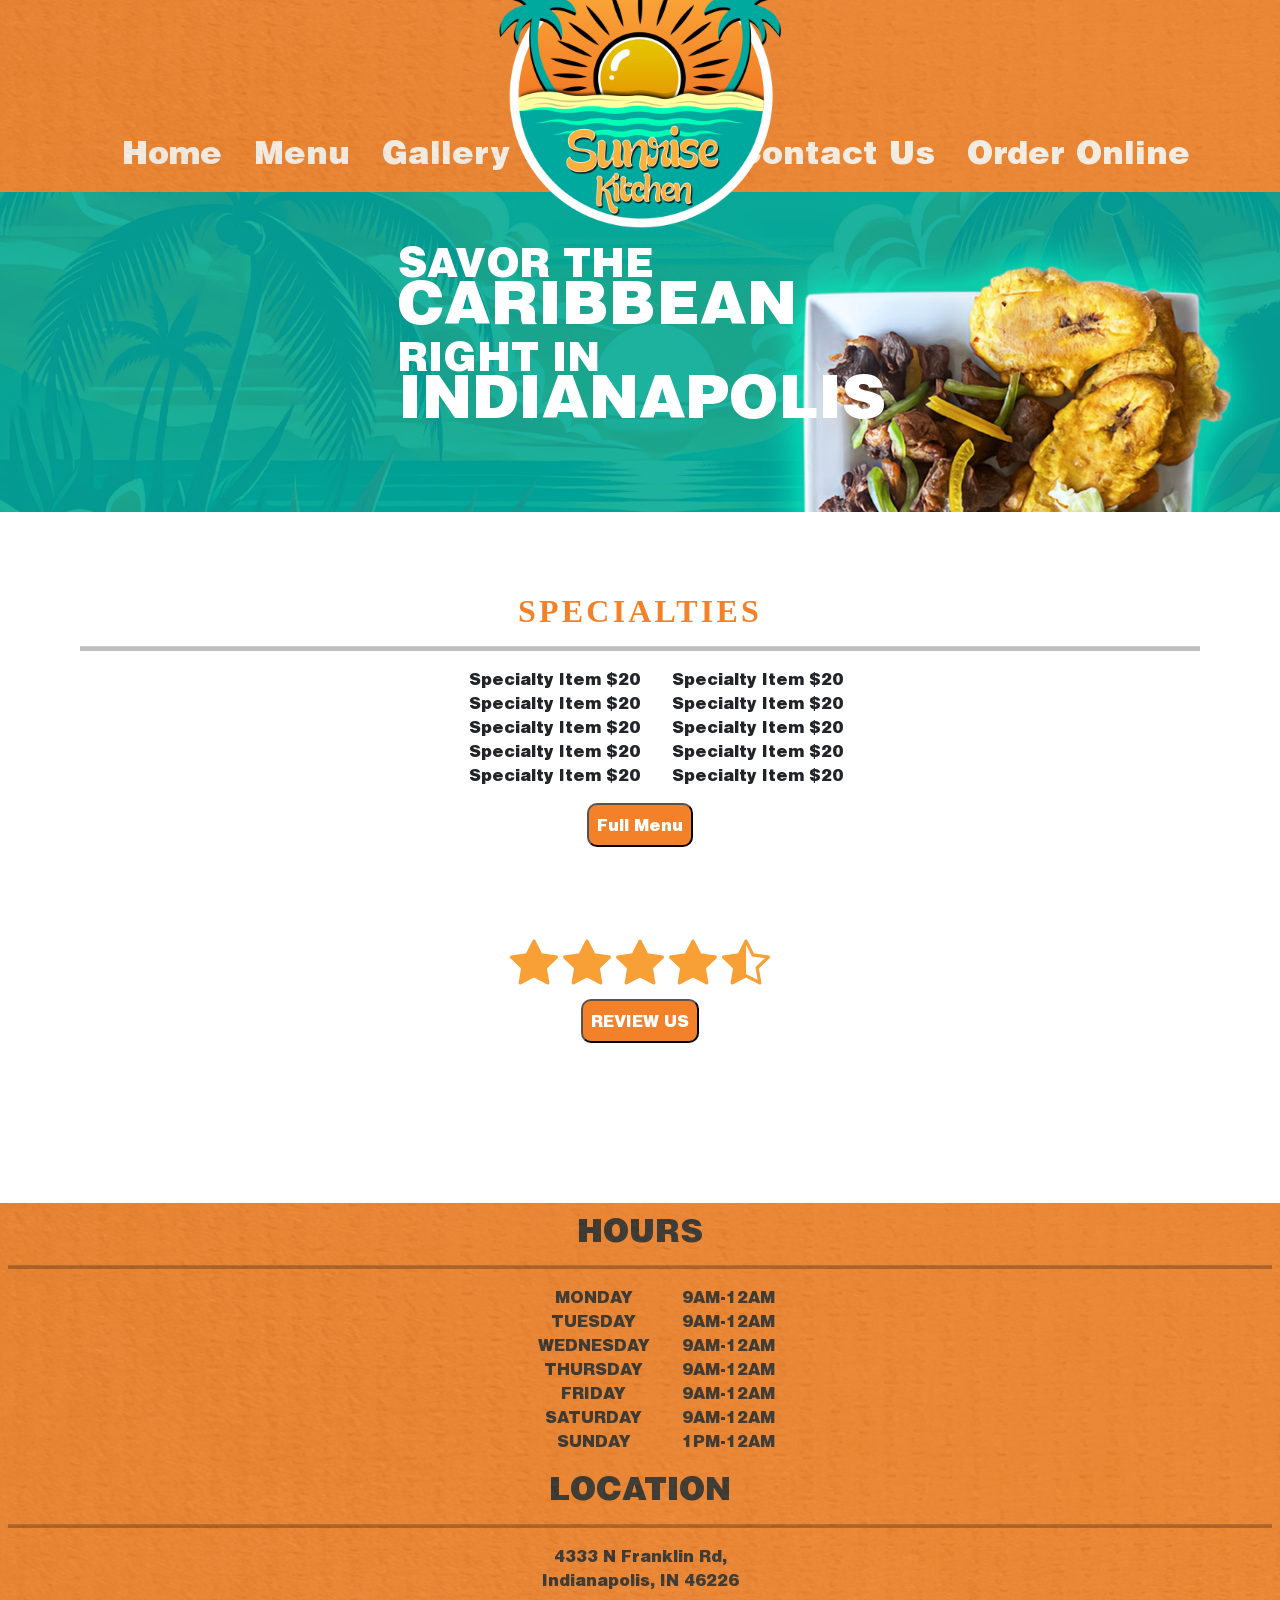
==== index.html @ 00d1a329 "Sunrise Kitchen. Working on homepage responsiveness." ====
<!DOCTYPE html>
<html lang="en">
<head>
  <link href="https://cdn.jsdelivr.net/npm/bootstrap@5.1.3/dist/css/bootstrap.min.css" rel="stylesheet" integrity="sha384-1BmE4kWBq78iYhFldvKuhfTAU6auU8tT94WrHftjDbrCEXSU1oBoqyl2QvZ6jIW3" crossorigin="anonymous"/>
  <link rel="stylesheet" href="https://cdn.jsdelivr.net/npm/bootstrap-icons@1.5.0/font/bootstrap-icons.css" />
  <link rel="icon" href="img/favicon.ico">
  <link rel = "stylesheet" href = "css/style.css">
  <meta charset="UTF-8">
  <meta name="viewport" content="width=device-width, initial-scale=1">
  <title>Sunrise Kitchen</title>
</head>
<body>
  <div class = "wrapper">
    <header>
      <div class = "flexbox">
        <img class = "logo" src = "img/sunrise-logo.png" alt = "Sunrise Kitchen">
        <!------------------------------------Mobile Nav------------------------------->
        <div class = "off-screen-menu">
          <ul>
            <li><a href = "index.html">Home</a></li>
            <li><a href = "Menu.html">Menu</a></li>
            <li><a href = "Gallery.html">Gallery</a></li>
            <li><a href = "AboutUs.html">About Us</a></li>
            <li><a href = "ContactUs.html">Contact Us</a></li>
            <li class = "order-online"><a href = "OrderOnline.html">Order Online</a></li>
          </ul>
        </div>
        <nav>
          <div class =  "ham-menu">
            <span></span>
            <span></span>
            <span></span>
          </div>
        </nav>
        <!------------------------------------Desktop Nav------------------------------->
        <div class = "desktop-nav">
          <ul>
            <li><a href = "index.html">Home</a></li>
            <li><a href = "Menu.html">Menu</a></li>
            <li><a href = "Gallery.html">Gallery</a></li>
            <li><a href = "AboutUs.html">About Us</a></li>
            <li><a href = "ContactUs.html">Contact Us</a></li>
            <li class = "order-online"><a href = "OrderOnline.html">Order Online</a></li>
          </ul>
        </div>
      </div>
    </header>
    <div class = "homeHero">
      <h1>
        <span class = "small-text">SAVOR THE</span>
        <span class = "big-text"><br>CARIBBEAN</span>
        <span class = "small-text"><br>RIGHT IN</span>
        <span class = "big-text"><br>INDIANAPOLIS</span>
      </h1>
      <button id = "hero-button"><a href = "OrderOnline.html">ORDER NOW</a></button>
    </div>
    <main>
      <div class = "specialties-container">
        <h2>SPECIALTIES</h2>
        <hr>
        <div class = "specialties-items">
          <ul>
            <li>Specialty Item $20</li>
            <li>Specialty Item $20</li>
            <li>Specialty Item $20</li>
            <li>Specialty Item $20</li>
            <li>Specialty Item $20</li>
          </ul>
          <ul>
            <li>Specialty Item $20</li>
            <li>Specialty Item $20</li>
            <li>Specialty Item $20</li>
            <li>Specialty Item $20</li>
            <li>Specialty Item $20</li>
          </ul>
        </div>
        <button class = "menu"><a href = "Menu.html">Full Menu</a></button>
      </div>
      <div class = "review-container">
        <i class="bi bi-star-fill"></i>
        <i class="bi bi-star-fill"></i>
        <i class="bi bi-star-fill"></i>
        <i class="bi bi-star-fill"></i>
        <i class="bi bi-star-half"></i>
        <div class ="review-icon-container">
          <button class = "review-button"><a href = "review.html">REVIEW US</a></button>
        </div>
      </div>
    </main>
    <footer>
      <div class = "footer-container">
        <h3>HOURS</h3>
        <hr>
        <div class = "footer-items">
          <ol>
            <li>MONDAY</li>
            <li>TUESDAY</li>
            <li>WEDNESDAY</li>
            <li>THURSDAY</li>
            <li>FRIDAY</li>
            <li>SATURDAY</li>
            <li>SUNDAY</li>
          </ol>
          <ol>
            <li>9AM-12AM</li>
            <li>9AM-12AM</li>
            <li>9AM-12AM</li>
            <li>9AM-12AM</li>
            <li>9AM-12AM</li>
            <li>9AM-12AM</li>
            <li>1PM-12AM</li>
          </ol>
        </div>
        <h4>LOCATION</h4>
        <hr>
        <label>4333 N Franklin Rd,<br>Indianapolis, IN 46226</label>
      </div>
    </footer>
  </div>
  <script src="app.js"></script>
  <script src="https://cdn.jsdelivr.net/npm/bootstrap@5.1.3/dist/js/bootstrap.bundle.min.js" integrity="sha384-ka7Sk0Gln4gmtz2MlQnikT1wXgYsOg+OMhuP+IlRH9sENBO0LRn5q+8nbTov4+1p" crossorigin="anonymous"></script>
</body>

</html>
---- css/style.css ----
* {
  box-sizing: border-box;
  margin: 0;
  padding: 0;
  list-style-type: none;
}
@font-face {
  font-family: "Helvetica Black";
  src: url("/fonts/helvetica-black.ttf");
}
@keyframes textFadeIn {
  0% {opacity: 0; transform: translateY(50px)}
  100% {opacity: 100; transform: translateY(0px)}
}

.wrapper {
  background-color: #FFFFFF;
  width: 100%;
}

.flexbox {
  display: flex;
  align-items: center;
  justify-content: center;
  width: 100%;
}

.off-screen-menu {
  z-index: 5;
  background-color: #00a99d;
  height: 100vh;
  width: 100%;
  max-width: 100%;
  position: fixed;
  top: 0;
  right: -100%;
  display: flex;
  flex-direction: column;
  justify-content: center;
  align-items: center;
  text-align: center;
  font-family: Avigea, "Sans Serif Collection";
  font-size: 3rem;
  transition: .3s ease;
  list-style-type: none;
}
.off-screen-menu::before {
  position: absolute;
  content: "";
  background-size: cover;
  z-index: 6;
  background-image: url("/img/waves.png");
  width: 100%;
  height: 100%;
  opacity: 20%;
}
.off-screen-menu a {
  text-decoration: none;
  color: #FFFFFF;
  padding-top: 1em;
  padding-bottom: 1em;
}
.off-screen-menu li {
  z-index: 6;
  position: relative;
  margin-top: 20%;
  margin-bottom: 20%;
}
.off-screen-menu.active{
  right: 0;
}
.off-screen-menu .order-online {
  border-radius: 15px;
  background-color: #f38129;
  font-size: 3rem;
  padding: .2em;
}

.ham-menu {
  z-index: 6;
  height: 50px;
  width: 40px;
  position: relative;
}

.ham-menu span {
  height: 5px;
  width: 100%;
  background-color: #FFFFFF;
  border-radius: 5px;
  position: absolute;
  top: 50%;
  left: 50%;
  transform: translate(-50%, -50%);
  transition: .3s ease;
}

.ham-menu span:nth-child(1) {
  top: 25%;
}

.ham-menu span:nth-child(3) {
  top: 75%;
}

.ham-menu.active span {
  background-color: white;
}

.ham-menu.active span:nth-child(1) {
  top: 50%;
  transform: translate(-50%, -50%) rotate(45deg);
}

.ham-menu.active span:nth-child(2) {
  opacity: 0;
}

.ham-menu.active span:nth-child(3) {
  top: 50%;
  transform: translate(-50%, -50%) rotate(-45deg);
}

.homeHero {
  background-image: url("/img/herohome.png");
  width: 100%;
  height: 25vw;
  align-self: center;
  background-repeat: no-repeat;
  background-size: cover;
  align-items: center;
  justify-content: center;
  display: flex;
  flex-direction: column;
}

header {
  margin: 0;
  padding-left: 2em;
  padding-right: 2em;
  position: relative;
  background-color: #f38129;
  width: 100%;
  z-index: 1;
  display: flex;
  justify-content: space-between;
}

header::before {
  content: "";
  position: absolute;
  background: url("/resources/cardboardTexture.png") no-repeat;
  background-size: cover;
  top: 0;
  left: 0;
  width: 100%;
  height: 100%;
  opacity: 0.2;
  z-index: 2;

}

.logo {
  width: 30vw;
  height: auto;
  position: relative;
  z-index: 3;
  float: left;
  margin-right: auto;
}
.desktop-nav {
  display: none;
}
nav ul{
  list-style: none;
  display: flex;
}


body {
  background-color: #000000;
  border-radius: 5px;
}

main {
  padding: min(5em, 7%);
}

h1 {
  font-family: "Helvetica Black";
  line-height: 1em;
  animation: textFadeIn;
  animation-duration: 3s;
  animation-iteration-count: 1;
  color: #FFFFFF;
  padding-top: 1em;
  padding-left: .1em;
  padding-bottom: 2em;
}
h2 {
  font-family: Avigea;
  color: #f38129;
  font-size: 2em;
  font-weight: bold;
  letter-spacing: .1em;
}
h3,h4 {
  font-family: "Helvetica Black";
  font-size: 2em;
}
button {
  font-family: "Helvetica Black";
  color: #FFFFFF;
  padding: .5em;
  background-color: #f38129;
  border-radius: 10px;
}
#hero-button {
  font-family: "Helvetica Black";
  color: #FFFFFF;
  padding: .5em;
  background-color: #f38129;
  border-radius: 10px;
}
hr {
  background-color: black;
  display: block;
  padding: .1em;
  width: 100%;
  align-items: center;
}
a {
  color: #FFFFFF;
  text-decoration: none;
}

a:hover {
  padding: .2em;
  background-color: #000000;
  opacity: 20%;
  border-radius: 10px;
}
.small-text {
  font-size: 1em;
}
.big-text {
  font-size: 1.5em;
}

.footer-container {
  background-color: #f38129;
  position: relative;
  padding: .5em;
  text-align: center;

}
.footer-container::before {
  content: "";
  position: absolute;
  background: url("/resources/cardboardTexture.png") no-repeat;
  background-size: cover;
  top: 0;
  left: 0;
  width: 100%;
  height: 100%;
  opacity: 0.2;

}
.footer-items {
  display: flex;
  justify-content: center;
}
.specialties-container {
  text-align: center;
  justify-content: center;
}
.specialties-items {
  display: flex;
  justify-content: center;
}
.review-container {
  margin-top: 5em;
  margin-bottom: 5em;
  text-align: center;
}
i {
  font-size: 3em;
  color: #f89f35;
}

li {
  font-family: "Helvetica Black";
  font-size: 1em;
}

label {
  font-family: "Helvetica Black";
  font-size: 1em;
}
@media (min-width: 480px) {
  .wrapper {
    width: 100%;
  }
  .desktop-nav {
    display: none;
  }
}
@media (min-width: 1024px) {
  .desktop-nav {
    display: flex;
    padding-top: 8em;
  }
  .desktop-nav ul {
    display: flex;
    flex-direction: row;
    font-size: 2em;
  }
  .desktop-nav li {
    padding-left: .5em;
    padding-right: .5em;
  }
  .wrapper {
    width: 100%;
  }
  .logo {
    position: absolute;
    width: 300px;
    height: auto;
  }
  .off-screen-menu {
    display: none;
  }
  .off-screen-menu:before {
    display: none;
  }
  #hero-button{
    display: none;
  }
  .ham-menu {
    display: none;
  }
}
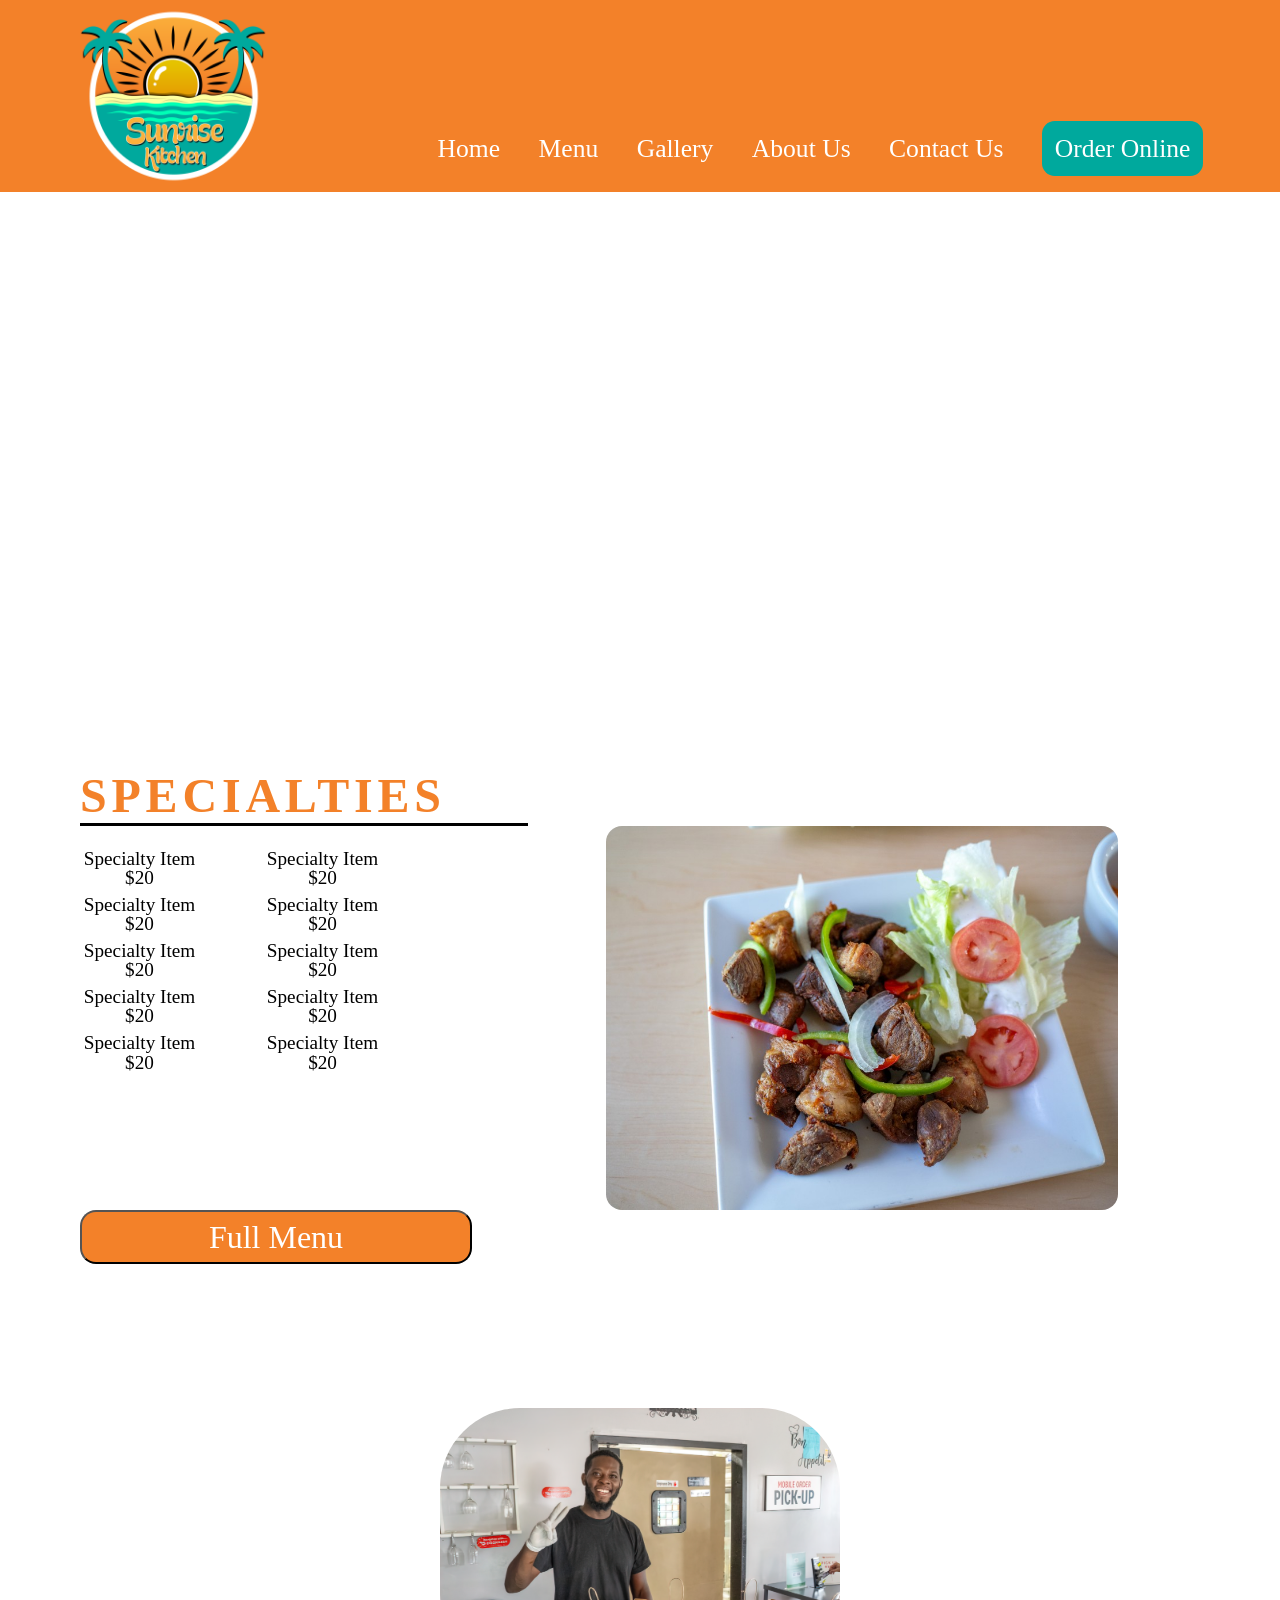
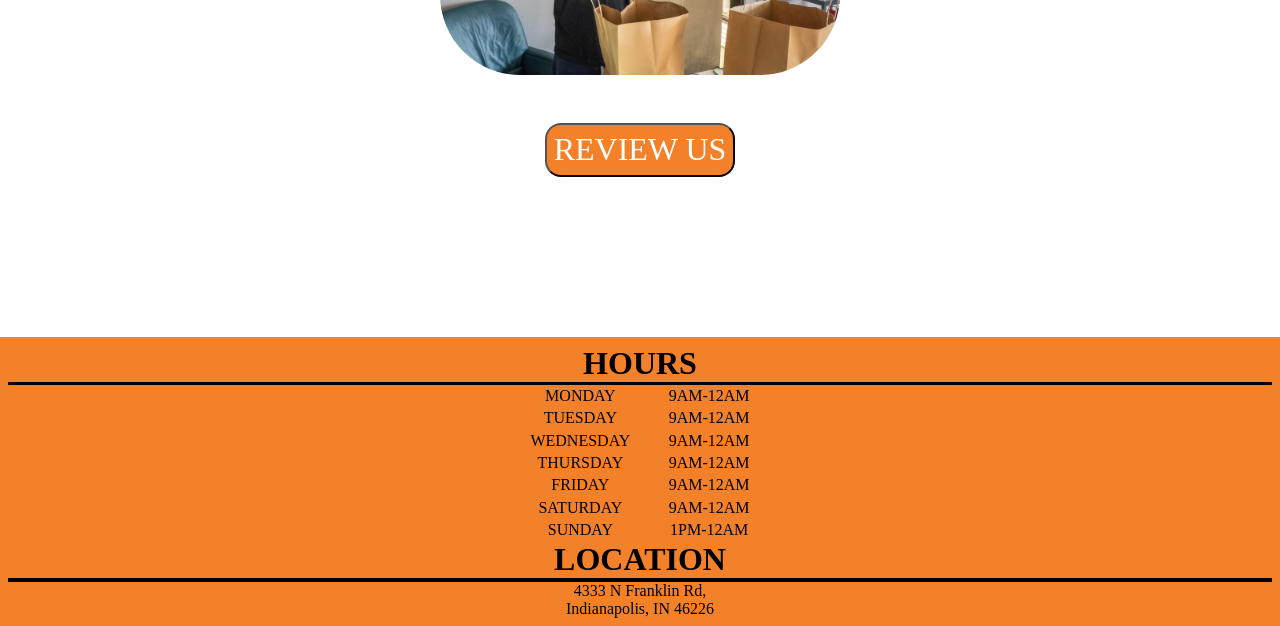
==== commit dfea9974: "Changed CSS font/image directory to s3 object url." ====
--- a/index.html
+++ b/index.html
@@ -1,124 +1,146 @@
 <!DOCTYPE html>
 <html lang="en">
 <head>
-  <link href="https://cdn.jsdelivr.net/npm/bootstrap@5.1.3/dist/css/bootstrap.min.css" rel="stylesheet" integrity="sha384-1BmE4kWBq78iYhFldvKuhfTAU6auU8tT94WrHftjDbrCEXSU1oBoqyl2QvZ6jIW3" crossorigin="anonymous"/>
-  <link rel="stylesheet" href="https://cdn.jsdelivr.net/npm/bootstrap-icons@1.5.0/font/bootstrap-icons.css" />
-  <link rel="icon" href="img/favicon.ico">
-  <link rel = "stylesheet" href = "css/style.css">
-  <meta charset="UTF-8">
-  <meta name="viewport" content="width=device-width, initial-scale=1">
-  <title>Sunrise Kitchen</title>
+    <link rel="icon" href="img/favicon.ico">
+    <link rel="stylesheet" href="css/style.css">
+    <meta charset="UTF-8">
+    <meta name="viewport" content="width=device-width, initial-scale=1">
+    <title>Sunrise Kitchen</title>
 </head>
 <body>
-  <div class = "wrapper">
+<div class="wrapper">
     <header>
-      <div class = "flexbox">
-        <img class = "logo" src = "img/sunrise-logo.png" alt = "Sunrise Kitchen">
-        <!------------------------------------Mobile Nav------------------------------->
-        <div class = "off-screen-menu">
-          <ul>
-            <li><a href = "index.html">Home</a></li>
-            <li><a href = "Menu.html">Menu</a></li>
-            <li><a href = "Gallery.html">Gallery</a></li>
-            <li><a href = "AboutUs.html">About Us</a></li>
-            <li><a href = "ContactUs.html">Contact Us</a></li>
-            <li class = "order-online"><a href = "OrderOnline.html">Order Online</a></li>
-          </ul>
+        <div class="flexbox">
+            <img class="logo" src="img/sunrise-logo.png" alt="Sunrise Kitchen">
+            <!------------------------------------Mobile Nav------------------------------->
+            <div class="off-screen-menu">
+                <ul>
+                    <li><a href="index.html">Home</a></li>
+                    <li><a href="Menu.html">Menu</a></li>
+                    <li><a href="Gallery.html">Gallery</a></li>
+                    <li><a href="AboutUs.html">About Us</a></li>
+                    <li><a href="ContactUs.html">Contact Us</a></li>
+                    <li><a class="order-online" href="OrderOnline.html">Order Online</a></li>
+                </ul>
+            </div>
+            <nav>
+                <div class="ham-menu">
+                    <span></span>
+                    <span></span>
+                    <span></span>
+                </div>
+            </nav>
+            <!------------------------------------Desktop Nav------------------------------->
+            <div class="desktop-nav">
+                <ul>
+                    <li><a href="index.html">Home</a></li>
+                    <li><a href="Menu.html">Menu</a></li>
+                    <li><a href="Gallery.html">Gallery</a></li>
+                    <li><a href="AboutUs.html">About Us</a></li>
+                    <li><a href="ContactUs.html">Contact Us</a></li>
+                    <li><a class="nav-order-button" href="OrderOnline.html">Order Online</a></li>
+                </ul>
+            </div>
         </div>
-        <nav>
-          <div class =  "ham-menu">
-            <span></span>
-            <span></span>
-            <span></span>
-          </div>
-        </nav>
-        <!------------------------------------Desktop Nav------------------------------->
-        <div class = "desktop-nav">
-          <ul>
-            <li><a href = "index.html">Home</a></li>
-            <li><a href = "Menu.html">Menu</a></li>
-            <li><a href = "Gallery.html">Gallery</a></li>
-            <li><a href = "AboutUs.html">About Us</a></li>
-            <li><a href = "ContactUs.html">Contact Us</a></li>
-            <li class = "order-online"><a href = "OrderOnline.html">Order Online</a></li>
-          </ul>
-        </div>
-      </div>
     </header>
-    <div class = "homeHero">
-      <h1>
-        <span class = "small-text">SAVOR THE</span>
-        <span class = "big-text"><br>CARIBBEAN</span>
-        <span class = "small-text"><br>RIGHT IN</span>
-        <span class = "big-text"><br>INDIANAPOLIS</span>
-      </h1>
-      <button id = "hero-button"><a href = "OrderOnline.html">ORDER NOW</a></button>
+    <div class="homeHero">
+        <h1>
+            <span class="small-text">SAVOR THE</span>
+            <span class="big-text"><br>CARIBBEAN</span>
+            <span class="small-text"><br>RIGHT IN</span>
+            <span class="big-text"><br>INDIANAPOLIS</span>
+        </h1>
+        <button id="hero-button"><a href="OrderOnline.html">ORDER NOW</a></button>
     </div>
     <main>
-      <div class = "specialties-container">
-        <h2>SPECIALTIES</h2>
-        <hr>
-        <div class = "specialties-items">
-          <ul>
-            <li>Specialty Item $20</li>
-            <li>Specialty Item $20</li>
-            <li>Specialty Item $20</li>
-            <li>Specialty Item $20</li>
-            <li>Specialty Item $20</li>
-          </ul>
-          <ul>
-            <li>Specialty Item $20</li>
-            <li>Specialty Item $20</li>
-            <li>Specialty Item $20</li>
-            <li>Specialty Item $20</li>
-            <li>Specialty Item $20</li>
-          </ul>
+        <div class="specialties-container">
+            <h2>SPECIALTIES</h2>
+            <hr>
+            <div class="specialties-items">
+                <ul class="items-left">
+                    <li>Specialty Item<br/>$20</li>
+                    <li>Specialty Item<br/>$20</li>
+                    <li>Specialty Item<br/>$20</li>
+                    <li>Specialty Item<br/>$20</li>
+                    <li>Specialty Item<br/>$20</li>
+                </ul>
+                <ul class="items-right">
+                    <li>Specialty Item<br/>$20</li>
+                    <li>Specialty Item<br/>$20</li>
+                    <li>Specialty Item<br/>$20</li>
+                    <li>Specialty Item<br/>$20</li>
+                    <li>Specialty Item<br/>$20</li>
+                </ul>
+                <!--------------------------------Slideshow Gallery------------------------------------>
+                <div id="slideshow">
+                    <div class="slide-wrapper">
+                        <div class="slide">
+                            <img class="gallery-images" src="img/SunriseKitchen_food.jpg" alt="Food Plate One">
+                        </div>
+                        <div class="slide">
+                            <img class="gallery-images" src="img/SunriseKitchen_food2.jpg" alt="Food Plate Two">
+                        </div>
+                        <div class="slide">
+                            <img class="gallery-images" src="img/SunriseKitchen_menu.jpg" alt="Menu">
+                        </div>
+                        <div class="slide">
+                            <img class="gallery-images" src="img/SunriseKitchen_outside.jpg" alt="Outside Restaurant">
+                        </div>
+                    </div>
+                </div>
+            </div>
+            <button class="menu"><a href="Menu.html">Full Menu</a></button>
         </div>
-        <button class = "menu"><a href = "Menu.html">Full Menu</a></button>
-      </div>
-      <div class = "review-container">
-        <i class="bi bi-star-fill"></i>
-        <i class="bi bi-star-fill"></i>
-        <i class="bi bi-star-fill"></i>
-        <i class="bi bi-star-fill"></i>
-        <i class="bi bi-star-half"></i>
-        <div class ="review-icon-container">
-          <button class = "review-button"><a href = "review.html">REVIEW US</a></button>
+        <!--------------------------------------------------------------------------------------->
+        <div class="review-container">
+            <img class="review-image" src="img/employeeImage.png" alt="Chef Photo">
+            <div class="review-icon-container">
+                <i class="bi bi-star-fill"></i>
+                <i class="bi bi-star-fill"></i>
+                <i class="bi bi-star-fill"></i>
+                <i class="bi bi-star-fill"></i>
+                <i class="bi bi-star-half"></i>
+            </div>
+            <div>
+                <button><a href="review.html">REVIEW US</a></button>
+            </div>
         </div>
-      </div>
+
     </main>
     <footer>
-      <div class = "footer-container">
-        <h3>HOURS</h3>
-        <hr>
-        <div class = "footer-items">
-          <ol>
-            <li>MONDAY</li>
-            <li>TUESDAY</li>
-            <li>WEDNESDAY</li>
-            <li>THURSDAY</li>
-            <li>FRIDAY</li>
-            <li>SATURDAY</li>
-            <li>SUNDAY</li>
-          </ol>
-          <ol>
-            <li>9AM-12AM</li>
-            <li>9AM-12AM</li>
-            <li>9AM-12AM</li>
-            <li>9AM-12AM</li>
-            <li>9AM-12AM</li>
-            <li>9AM-12AM</li>
-            <li>1PM-12AM</li>
-          </ol>
+        <div class="footer-container">
+            <h3>HOURS</h3>
+            <hr>
+            <div class="footer-items">
+                <ol class="items-left">
+                    <li>MONDAY</li>
+                    <li>TUESDAY</li>
+                    <li>WEDNESDAY</li>
+                    <li>THURSDAY</li>
+                    <li>FRIDAY</li>
+                    <li>SATURDAY</li>
+                    <li>SUNDAY</li>
+                </ol>
+                <ol class="items-right">
+                    <li>9AM-12AM</li>
+                    <li>9AM-12AM</li>
+                    <li>9AM-12AM</li>
+                    <li>9AM-12AM</li>
+                    <li>9AM-12AM</li>
+                    <li>9AM-12AM</li>
+                    <li>1PM-12AM</li>
+                </ol>
+            </div>
+            <h4>LOCATION</h4>
+            <hr>
+            <label>4333 N Franklin Rd,<br>Indianapolis, IN 46226</label>
         </div>
-        <h4>LOCATION</h4>
-        <hr>
-        <label>4333 N Franklin Rd,<br>Indianapolis, IN 46226</label>
-      </div>
     </footer>
-  </div>
-  <script src="app.js"></script>
-  <script src="https://cdn.jsdelivr.net/npm/bootstrap@5.1.3/dist/js/bootstrap.bundle.min.js" integrity="sha384-ka7Sk0Gln4gmtz2MlQnikT1wXgYsOg+OMhuP+IlRH9sENBO0LRn5q+8nbTov4+1p" crossorigin="anonymous"></script>
+</div>
+<script src="app.js"></script>
+<script src="https://cdn.jsdelivr.net/npm/bootstrap@5.1.3/dist/js/bootstrap.bundle.min.js"
+        integrity="sha384-ka7Sk0Gln4gmtz2MlQnikT1wXgYsOg+OMhuP+IlRH9sENBO0LRn5q+8nbTov4+1p"
+        crossorigin="anonymous"></script>
 </body>
 
 </html>
--- a/css/style.css
+++ b/css/style.css
@@ -1,342 +1,633 @@
 * {
-  box-sizing: border-box;
-  margin: 0;
-  padding: 0;
-  list-style-type: none;
-}
+    box-sizing: border-box;
+    margin: 0;
+    padding: 0;
+    list-style-type: none;
+}
+
 @font-face {
-  font-family: "Helvetica Black";
-  src: url("/fonts/helvetica-black.ttf");
-}
+    font-family: "Helvetica Black";
+    src: url("https://esmith897.s3.us-east-1.amazonaws.com/FinalProject/Progress+Update+1/fonts/helvetica-black.ttf");
+}
+@font-face {
+    font-family: Avigea;
+    src: url("https://esmith897.s3.us-east-1.amazonaws.com/FinalProject/Progress+Update+1/fonts/Avigea.ttf")
+}
+@keyframes slide {
+    0% {
+        transform: translateX(0);
+    }
+    10% {
+        transform: translateX(0);
+    }
+    25% {
+        transform: translateX(-100%);
+    }
+    35% {
+        transform: translateX(-100%);
+    }
+    50% {
+        transform: translateX(-200%);
+    }
+    65% {
+        transform: translateX(-200%);
+    }
+    75% {
+        transform: translateX(-300%);;
+    }
+    85% {
+        transform: translateX(-300%);;
+    }
+    100% {
+        transform: translateX(0);
+    }
+}
+
 @keyframes textFadeIn {
-  0% {opacity: 0; transform: translateY(50px)}
-  100% {opacity: 100; transform: translateY(0px)}
+    0% {
+        opacity: 0;
+        transform: translateY(50px)
+    }
+    100% {
+        opacity: 100;
+        transform: translateY(0px)
+    }
 }
 
 .wrapper {
-  background-color: #FFFFFF;
-  width: 100%;
+    background-color: #FFFFFF;
+    width: 100%;
 }
 
 .flexbox {
-  display: flex;
-  align-items: center;
-  justify-content: center;
-  width: 100%;
+    display: flex;
+    align-items: center;
+    justify-content: center;
+    width: 100%;
 }
 
 .off-screen-menu {
-  z-index: 5;
-  background-color: #00a99d;
-  height: 100vh;
-  width: 100%;
-  max-width: 100%;
-  position: fixed;
-  top: 0;
-  right: -100%;
-  display: flex;
-  flex-direction: column;
-  justify-content: center;
-  align-items: center;
-  text-align: center;
-  font-family: Avigea, "Sans Serif Collection";
-  font-size: 3rem;
-  transition: .3s ease;
-  list-style-type: none;
-}
+    z-index: 5;
+    background-color: #00a99d;
+    height: 100vh;
+    width: 100%;
+    max-width: 100%;
+    position: fixed;
+    top: 0;
+    right: -100%;
+    display: flex;
+    flex-direction: column;
+    justify-content: center;
+    align-items: center;
+    text-align: center;
+    font-family: Avigea, "Sans Serif Collection";
+    font-size: 3rem;
+    transition: .3s ease;
+    list-style-type: none;
+}
+
 .off-screen-menu::before {
-  position: absolute;
-  content: "";
-  background-size: cover;
-  z-index: 6;
-  background-image: url("/img/waves.png");
-  width: 100%;
-  height: 100%;
-  opacity: 20%;
-}
+    position: absolute;
+    content: "";
+    background-size: cover;
+    z-index: 6;
+    background-image: url("/img/waves.png");
+    width: 100%;
+    height: 100%;
+    opacity: 20%;
+}
+
 .off-screen-menu a {
-  text-decoration: none;
-  color: #FFFFFF;
-  padding-top: 1em;
-  padding-bottom: 1em;
-}
+    text-decoration: none;
+    color: #FFFFFF;
+    padding-top: 1em;
+    padding-bottom: 1em;
+}
+
+.off-screen-menu a:hover {
+    padding: .5em;
+}
+
 .off-screen-menu li {
-  z-index: 6;
-  position: relative;
-  margin-top: 20%;
-  margin-bottom: 20%;
-}
-.off-screen-menu.active{
-  right: 0;
-}
+    z-index: 6;
+    position: relative;
+    margin-top: 20%;
+    margin-bottom: 20%;
+}
+
+.off-screen-menu.active {
+    right: 0;
+}
+
 .off-screen-menu .order-online {
-  border-radius: 15px;
-  background-color: #f38129;
-  font-size: 3rem;
-  padding: .2em;
-}
-
+    border-radius: .5em;
+    background-color: #f38129;
+    font-size: 3rem;
+    padding: .2em;
+}
+
+.off-screen-menu .order-online:hover {
+    padding: .2em;
+    background-color: #D85F00FF;
+    transition: background-color .5s;
+}
+
+/*<!------------------HAM MENU-------------------------->*/
 .ham-menu {
-  z-index: 6;
-  height: 50px;
-  width: 40px;
-  position: relative;
+    z-index: 6;
+    height: 15vw;
+    width: 10vw;
+    position: relative;
 }
 
 .ham-menu span {
-  height: 5px;
-  width: 100%;
-  background-color: #FFFFFF;
-  border-radius: 5px;
-  position: absolute;
-  top: 50%;
-  left: 50%;
-  transform: translate(-50%, -50%);
-  transition: .3s ease;
+    height: 1.5vw;
+    width: 100%;
+    background-color: #FFFFFF;
+    border-radius: 5px;
+    position: absolute;
+    top: 50%;
+    left: 50%;
+    transform: translate(-50%, -50%);
+    transition: .3s ease;
 }
 
 .ham-menu span:nth-child(1) {
-  top: 25%;
+    top: 25%;
 }
 
 .ham-menu span:nth-child(3) {
-  top: 75%;
+    top: 75%;
 }
 
 .ham-menu.active span {
-  background-color: white;
+    background-color: white;
 }
 
 .ham-menu.active span:nth-child(1) {
-  top: 50%;
-  transform: translate(-50%, -50%) rotate(45deg);
+    top: 50%;
+    transform: translate(-50%, -50%) rotate(45deg);
 }
 
 .ham-menu.active span:nth-child(2) {
-  opacity: 0;
+    opacity: 0;
 }
 
 .ham-menu.active span:nth-child(3) {
-  top: 50%;
-  transform: translate(-50%, -50%) rotate(-45deg);
+    top: 50%;
+    transform: translate(-50%, -50%) rotate(-45deg);
 }
 
 .homeHero {
-  background-image: url("/img/herohome.png");
-  width: 100%;
-  height: 25vw;
-  align-self: center;
-  background-repeat: no-repeat;
-  background-size: cover;
-  align-items: center;
-  justify-content: center;
-  display: flex;
-  flex-direction: column;
+    background-image: url("https://esmith897.s3.us-east-1.amazonaws.com/FinalProject/Progress+Update+1/img/herohome.png");
+
+    width: 100%;
+    height: 40vw;
+    align-self: center;
+    background-repeat: no-repeat;
+    background-size: cover;
+    background-position: center;
+    display: flex;
+    flex-direction: column;
+    justify-content: space-between;
+    align-items: flex-start;
+    position: relative;
+
 }
 
 header {
-  margin: 0;
-  padding-left: 2em;
-  padding-right: 2em;
-  position: relative;
-  background-color: #f38129;
-  width: 100%;
-  z-index: 1;
-  display: flex;
-  justify-content: space-between;
+    margin: 0;
+    position: relative;
+    background-color: #f38129;
+    width: 100%;
+    z-index: 1;
+    display: flex;
+    justify-content: space-between;
+    padding-left: 1vw;
+    padding-right: 5vw;
+    overflow: hidden;
 }
 
 header::before {
-  content: "";
-  position: absolute;
-  background: url("/resources/cardboardTexture.png") no-repeat;
-  background-size: cover;
-  top: 0;
-  left: 0;
-  width: 100%;
-  height: 100%;
-  opacity: 0.2;
-  z-index: 2;
+    content: "";
+    position: absolute;
+    background: url("https://esmith897.s3.us-east-1.amazonaws.com/FinalProject/Progress+Update+1/img/cardboardTexture.png") no-repeat;
+    background-size: cover;
+    top: 0;
+    left: 0;
+    width: 100%;
+    height: 100%;
+    opacity: 0.2;
+    z-index: 2;
 
 }
 
 .logo {
-  width: 30vw;
-  height: auto;
-  position: relative;
-  z-index: 3;
-  float: left;
-  margin-right: auto;
-}
+    width: 25vw;
+    height: auto;
+    position: relative;
+    z-index: 3;
+    float: left;
+    margin-right: auto;
+}
+
 .desktop-nav {
-  display: none;
-}
-nav ul{
-  list-style: none;
-  display: flex;
-}
-
+    display: none;
+}
+
+nav ul {
+    list-style: none;
+    display: flex;
+}
+
+.off-screen-menu ul {
+    padding-left: 0;
+    text-wrap: nowrap;
+}
 
 body {
-  background-color: #000000;
-  border-radius: 5px;
+    background-color: #000000;
+    border-radius: 5px;
 }
 
 main {
-  padding: min(5em, 7%);
+    padding: min(5em, 7%);
 }
 
 h1 {
-  font-family: "Helvetica Black";
-  line-height: 1em;
-  animation: textFadeIn;
-  animation-duration: 3s;
-  animation-iteration-count: 1;
-  color: #FFFFFF;
-  padding-top: 1em;
-  padding-left: .1em;
-  padding-bottom: 2em;
-}
+    font-family: "Helvetica Black";
+    line-height: 1.2em;
+    animation: textFadeIn;
+    animation-duration: 3s;
+    animation-iteration-count: 1;
+    color: #FFFFFF;
+    font-size: 4vw;
+    padding-top: 8vw;
+    padding-left: .5vw;
+}
+
 h2 {
-  font-family: Avigea;
-  color: #f38129;
-  font-size: 2em;
-  font-weight: bold;
-  letter-spacing: .1em;
-}
-h3,h4 {
-  font-family: "Helvetica Black";
-  font-size: 2em;
-}
+    font-family: Avigea;
+    color: #f38129;
+    font-size: 6vw;
+    font-weight: bold;
+    letter-spacing: .1em;
+    padding-top: 1em;
+    margin-bottom: 0;
+}
+
+h3, h4 {
+    font-family: "Helvetica Black";
+    font-size: 2em;
+    position: relative;
+    color: #000000;
+}
+
 button {
-  font-family: "Helvetica Black";
-  color: #FFFFFF;
-  padding: .5em;
-  background-color: #f38129;
-  border-radius: 10px;
-}
+    font-family: "Helvetica Black";
+    color: #FFFFFF;
+    padding: .2em;
+    background-color: #f38129;
+    border-radius: .5em;
+    font-size: 4vw;
+}
+
 #hero-button {
-  font-family: "Helvetica Black";
-  color: #FFFFFF;
-  padding: .5em;
-  background-color: #f38129;
-  border-radius: 10px;
-}
+    font-family: "Helvetica Black";
+    color: #FFFFFF;
+    position: relative;
+    padding: .2em;
+    background-color: #f38129;
+    border-radius: .5em;
+    font-size: 3vw;
+    bottom: 1vw;
+    left: .5vw;
+}
+
+#hero-button:hover {
+    background-color: #00a99d;
+}
+
 hr {
-  background-color: black;
-  display: block;
-  padding: .1em;
-  width: 100%;
-  align-items: center;
-}
+    background-color: black;
+    opacity: 100%;
+    display: block;
+    border-width: 0;
+    padding: .1em;
+    width: 100%;
+    align-items: center;
+}
+
+.specialties-container hr {
+    width: 50vw;
+    margin: auto;
+}
+
 a {
-  color: #FFFFFF;
-  text-decoration: none;
+    color: #FFFFFF;
+    text-decoration: none;
+    position: relative;
 }
 
 a:hover {
-  padding: .2em;
-  background-color: #000000;
-  opacity: 20%;
-  border-radius: 10px;
-}
+    background-color: #00a99d;
+    transition: background-color .5s;
+    border-radius: .5em;
+
+}
+
+button:hover {
+    background-color: #00a99d;
+    transition: background-color .5s;
+    border-radius: .5em;
+
+}
+
 .small-text {
-  font-size: 1em;
-}
+    font-size: 1em;
+}
+
 .big-text {
-  font-size: 1.5em;
+    font-size: 1.5em;
 }
 
 .footer-container {
-  background-color: #f38129;
-  position: relative;
-  padding: .5em;
-  text-align: center;
-
-}
+    background-color: #f38129;
+    position: relative;
+    padding: .5em;
+    text-align: center;
+
+}
+
 .footer-container::before {
-  content: "";
-  position: absolute;
-  background: url("/resources/cardboardTexture.png") no-repeat;
-  background-size: cover;
-  top: 0;
-  left: 0;
-  width: 100%;
-  height: 100%;
-  opacity: 0.2;
-
-}
+    content: "";
+    position: absolute;
+    background: url("https://esmith897.s3.us-east-1.amazonaws.com/FinalProject/Progress+Update+1/img/cardboardTexture.png") no-repeat;
+    background-size: cover;
+    top: 0;
+    left: 0;
+    width: 100%;
+    height: 100%;
+    opacity: 0.2;
+
+}
+
 .footer-items {
-  display: flex;
-  justify-content: center;
-}
+    display: flex;
+    justify-content: center;
+
+}
+
 .specialties-container {
-  text-align: center;
-  justify-content: center;
-}
+    text-align: center;
+    justify-content: flex-start;
+    padding-bottom: 5vw;
+}
+
 .specialties-items {
-  display: flex;
-  justify-content: center;
-}
+    display: flex;
+    justify-content: center;
+}
+
+.items-right {
+    justify-content: right;
+}
+
+.items-left {
+    padding-left: 0;
+    padding-right: 2rem;
+}
+
+.specialties-items ul {
+    font-size: 3vw;
+    padding-top: 1em;
+
+}
+
+.gallery-images {
+    display: none;
+}
+
+#slideshow {
+    display: none;
+}
+
+.slide-wrapper {
+    display: none;
+}
+
 .review-container {
-  margin-top: 5em;
-  margin-bottom: 5em;
-  text-align: center;
-}
+    margin-top: 5em;
+    margin-bottom: 5em;
+    text-align: center;
+    display: flex;
+    flex-direction: column;
+}
+
+.review-image {
+    background-image: url("/img/employeeImage.png");
+    align-self: center;
+    background-repeat: no-repeat;
+    width: 100%;
+    height: auto;
+    max-width: 400px;
+    background-position: center;
+    border-radius: 5em;
+}
+
+.review-icon-container {
+    display: flex;
+    flex-direction: row;
+    justify-content: center;
+    gap: 0.5em;
+    padding-top: 3em;
+}
+
 i {
-  font-size: 3em;
-  color: #f89f35;
+    font-size: 3em;
+    color: #f89f35;
 }
 
 li {
-  font-family: "Helvetica Black";
-  font-size: 1em;
+    font-family: "Helvetica Black";
+    font-size: 1em;
+    padding: .2em;
+    line-height: 1em;
+    color: #000000;
 }
 
 label {
-  font-family: "Helvetica Black";
-  font-size: 1em;
-}
+    font-family: "Helvetica Black";
+    font-size: 1em;
+    position: relative;
+    padding-bottom: .5em;
+    color: #000000;
+}
+
 @media (min-width: 480px) {
-  .wrapper {
-    width: 100%;
-  }
-  .desktop-nav {
-    display: none;
-  }
-}
+    .wrapper {
+        width: 100%;
+    }
+
+    .desktop-nav {
+        display: none;
+    }
+}
+
 @media (min-width: 1024px) {
-  .desktop-nav {
-    display: flex;
-    padding-top: 8em;
-  }
-  .desktop-nav ul {
-    display: flex;
-    flex-direction: row;
-    font-size: 2em;
-  }
-  .desktop-nav li {
-    padding-left: .5em;
-    padding-right: .5em;
-  }
-  .wrapper {
-    width: 100%;
-  }
-  .logo {
-    position: absolute;
-    width: 300px;
-    height: auto;
-  }
-  .off-screen-menu {
-    display: none;
-  }
-  .off-screen-menu:before {
-    display: none;
-  }
-  #hero-button{
-    display: none;
-  }
-  .ham-menu {
-    display: none;
-  }
-}
+    .flexbox {
+        display: flex;
+        flex-direction: row;
+        position: relative;
+        align-items: flex-end;
+        width: 100%;
+    }
+
+    a {
+        z-index: 999;
+    }
+
+    .desktop-nav {
+        display: flex;
+        padding-left: 5em;
+        text-wrap: nowrap;
+        position: relative;
+        bottom: 2vw;
+    }
+
+    .desktop-nav ul {
+        align-items: flex-end;
+        display: flex;
+        font-size: 2vw;
+        gap: .5em;
+    }
+
+    .desktop-nav li {
+        padding-left: .5em;
+        padding-right: .5em;
+
+    }
+
+    .desktop-nav a:hover {
+        padding: .5em;
+    }
+
+    .wrapper {
+        width: 100%;
+    }
+
+    .logo {
+        position: relative;
+        width: 15vw;
+        left: 5vw;
+        height: auto;
+    }
+
+    .off-screen-menu {
+        display: none;
+    }
+
+    .off-screen-menu:before {
+        display: none;
+    }
+
+    #hero-button {
+        display: none;
+    }
+
+    button {
+        font-size: 2em;
+        border-radius: .5em;
+    }
+
+    .ham-menu {
+        display: none;
+    }
+
+
+    .nav-order-button {
+        z-index: 3;
+        background-color: #00a99d;
+        border-radius: .5em;
+        padding: .5em;
+        font-size: 1em;
+    }
+    .nav-order-button:hover {
+        padding: 0;
+        background-color: #008379;
+    }
+    .homeHero {
+        height: 35vw;
+    }
+
+    h2 {
+        font-size: 3em;
+        text-align: left;
+    }
+
+    .specialties-container {
+        justify-content: center;
+        display: flex;
+        flex-direction: column;
+    }
+
+    .specialties-items {
+        gap: 2em;
+        line-height: 1em;
+        flex-direction: row;
+        justify-content: left;
+        padding-left: 0;
+        width: 100%;
+    }
+
+    .specialties-items ul {
+        padding-left: 0;
+        font-size: 1.5vw;
+    }
+
+    .specialties-container hr {
+        width: 35vw;
+        height: auto;
+        justify-content: left;
+        margin: 0;
+    }
+
+    .menu {
+        position: relative;
+        width: 35%;
+
+        border-radius: .5em;
+        text-wrap: nowrap;
+    }
+
+    #slideshow {
+        border-radius: 1em;
+        display: block;
+        overflow: hidden;
+        margin: 0 auto;
+        margin-left: 15vw;
+        height: 30vw;
+        width: 40vw;
+    }
+
+    .slide {
+        float: left;
+        height: 30vw;
+        width: 40vw;
+        animation: slide 10s ease-in-out infinite;
+    }
+
+    .slide-wrapper {
+        display: flex;
+        height: 30vw;
+        width: calc(50vw * 4); /*Calc total width of all images*/
+    }
+
+    .gallery-images {
+        height: 30vw;
+        width: 40vw;
+        object-fit: cover;
+        display: block;
+    }
+
+}
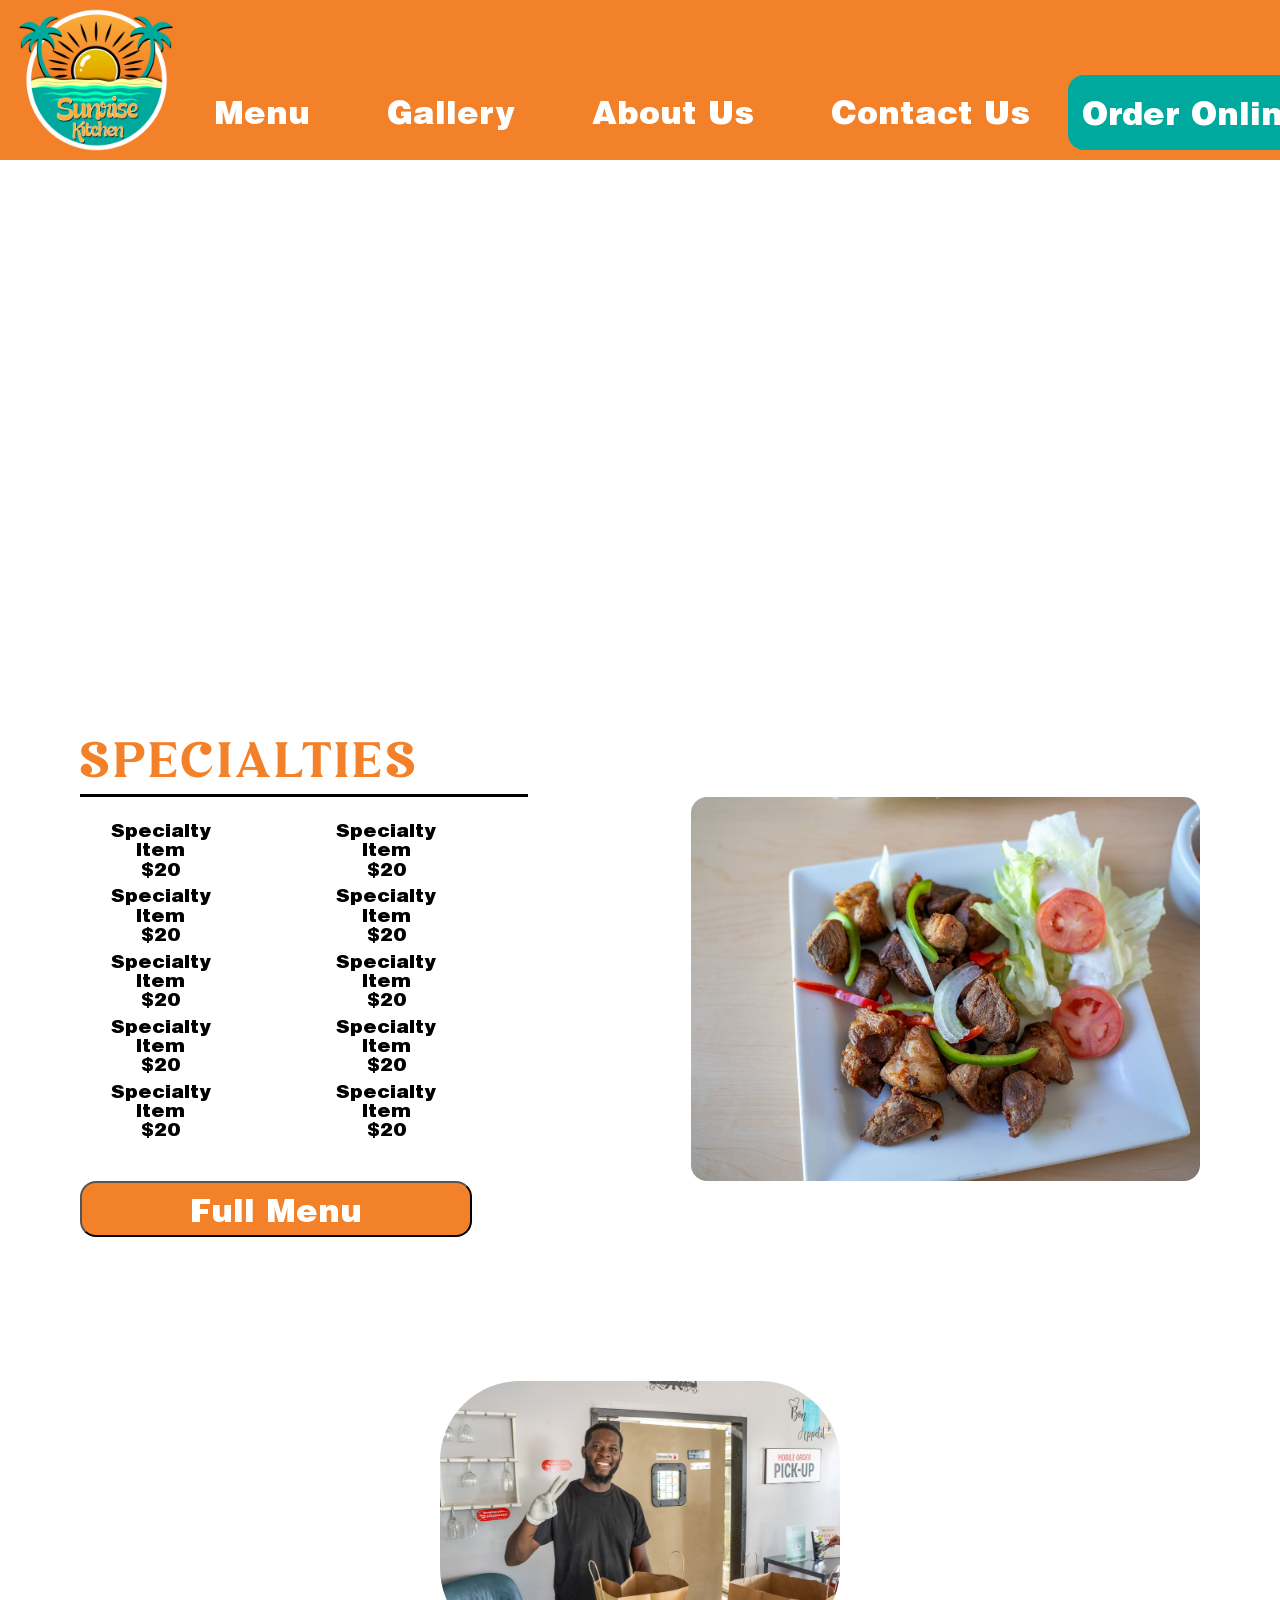
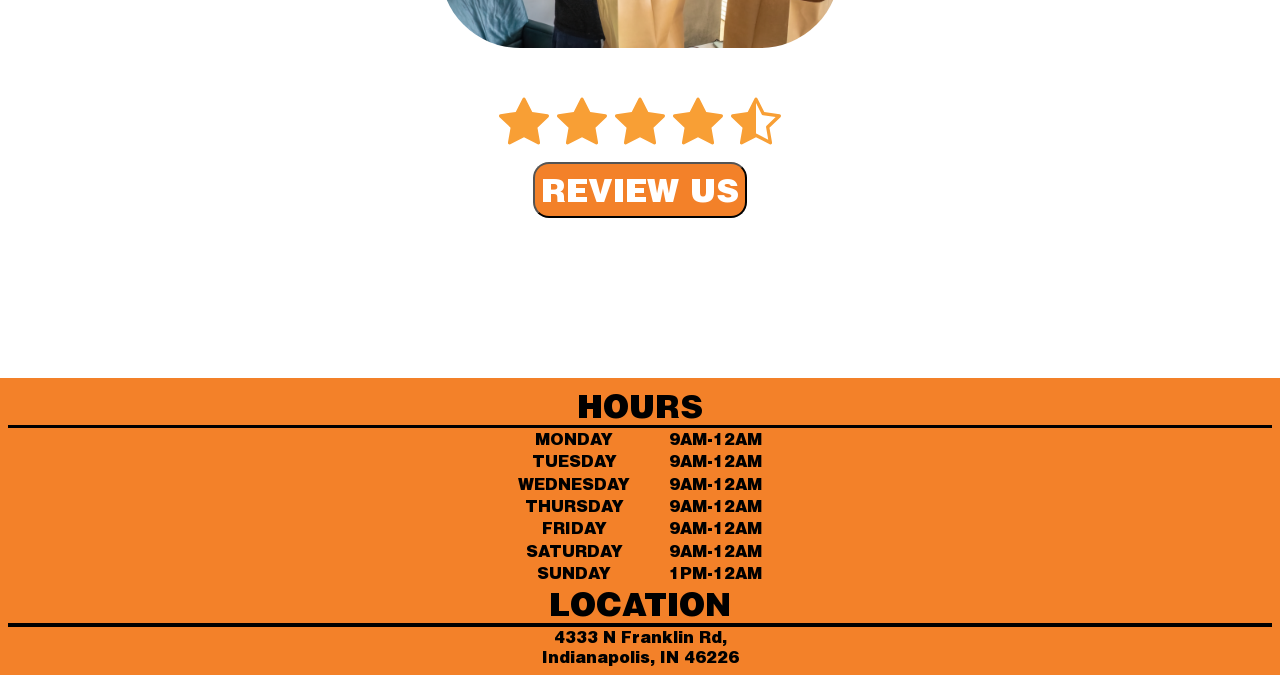
==== commit a870813b: "Changed CSS font/image directory to s3 object url." ====
--- a/index.html
+++ b/index.html
@@ -3,15 +3,17 @@
 <head>
     <link rel="icon" href="img/favicon.ico">
     <link rel="stylesheet" href="css/style.css">
+
     <meta charset="UTF-8">
     <meta name="viewport" content="width=device-width, initial-scale=1">
     <title>Sunrise Kitchen</title>
+
 </head>
 <body>
 <div class="wrapper">
     <header>
         <div class="flexbox">
-            <img class="logo" src="img/sunrise-logo.png" alt="Sunrise Kitchen">
+            <img id="mobile-nav-logo" src="img/sunrise-logo.png" alt="Sunrise Kitchen">
             <!------------------------------------Mobile Nav------------------------------->
             <div class="off-screen-menu">
                 <ul>
@@ -32,18 +34,24 @@
             </nav>
             <!------------------------------------Desktop Nav------------------------------->
             <div class="desktop-nav">
-                <ul>
-                    <li><a href="index.html">Home</a></li>
-                    <li><a href="Menu.html">Menu</a></li>
-                    <li><a href="Gallery.html">Gallery</a></li>
-                    <li><a href="AboutUs.html">About Us</a></li>
-                    <li><a href="ContactUs.html">Contact Us</a></li>
-                    <li><a class="nav-order-button" href="OrderOnline.html">Order Online</a></li>
-                </ul>
+                <div class = "desktop-nav-items">
+                    <div class="middle">
+                        <img id="desktop-nav-logo" src="img/sunrise-logo.png" alt="Sunrise Kitchen">
+                        <ul>
+                            <li><a href="Menu.html">Menu</a></li>
+                            <li><a href="Gallery.html">Gallery</a></li>
+                            <li><a href="AboutUs.html">About Us</a></li>
+                            <li><a href="ContactUs.html">Contact Us</a></li>
+                        </ul>
+                        <div class = "nav-order-button-container">
+                            <a href="OrderOnline.html">Order Online</a>
+                        </div>
+                    </div>
+                </div>
             </div>
         </div>
     </header>
-    <div class="homeHero">
+    <div id="homeHero">
         <h1>
             <span class="small-text">SAVOR THE</span>
             <span class="big-text"><br>CARIBBEAN</span>
@@ -75,16 +83,16 @@
                 <div id="slideshow">
                     <div class="slide-wrapper">
                         <div class="slide">
-                            <img class="gallery-images" src="img/SunriseKitchen_food.jpg" alt="Food Plate One">
+                            <img class="slideshow-images" src="img/SunriseKitchen_food.jpg" alt="Food Plate One">
                         </div>
                         <div class="slide">
-                            <img class="gallery-images" src="img/SunriseKitchen_food2.jpg" alt="Food Plate Two">
+                            <img class="slideshow-images" src="img/SunriseKitchen_food2.jpg" alt="Food Plate Two">
                         </div>
                         <div class="slide">
-                            <img class="gallery-images" src="img/SunriseKitchen_menu.jpg" alt="Menu">
+                            <img class="slideshow-images" src="img/SunriseKitchen_menu.jpg" alt="Menu">
                         </div>
                         <div class="slide">
-                            <img class="gallery-images" src="img/SunriseKitchen_outside.jpg" alt="Outside Restaurant">
+                            <img class="slideshow-images" src="img/SunriseKitchen_outside.jpg" alt="Outside Restaurant">
                         </div>
                     </div>
                 </div>
@@ -95,11 +103,26 @@
         <div class="review-container">
             <img class="review-image" src="img/employeeImage.png" alt="Chef Photo">
             <div class="review-icon-container">
-                <i class="bi bi-star-fill"></i>
-                <i class="bi bi-star-fill"></i>
-                <i class="bi bi-star-fill"></i>
-                <i class="bi bi-star-fill"></i>
-                <i class="bi bi-star-half"></i>
+                <svg xmlns="http://www.w3.org/2000/svg" width="50" height="50" fill="currentColor"
+                     class="bi bi-star-fill" viewBox="0 0 16 16">
+                    <path d="M3.612 15.443c-.386.198-.824-.149-.746-.592l.83-4.73L.173 6.765c-.329-.314-.158-.888.283-.95l4.898-.696L7.538.792c.197-.39.73-.39.927 0l2.184 4.327 4.898.696c.441.062.612.636.282.95l-3.522 3.356.83 4.73c.078.443-.36.79-.746.592L8 13.187l-4.389 2.256z"/>
+                </svg>
+                <svg xmlns="http://www.w3.org/2000/svg" width="50" height="50" fill="currentColor"
+                     class="bi bi-star-fill" viewBox="0 0 16 16">
+                    <path d="M3.612 15.443c-.386.198-.824-.149-.746-.592l.83-4.73L.173 6.765c-.329-.314-.158-.888.283-.95l4.898-.696L7.538.792c.197-.39.73-.39.927 0l2.184 4.327 4.898.696c.441.062.612.636.282.95l-3.522 3.356.83 4.73c.078.443-.36.79-.746.592L8 13.187l-4.389 2.256z"/>
+                </svg>
+                <svg xmlns="http://www.w3.org/2000/svg" width="50" height="50" fill="currentColor"
+                     class="bi bi-star-fill" viewBox="0 0 16 16">
+                    <path d="M3.612 15.443c-.386.198-.824-.149-.746-.592l.83-4.73L.173 6.765c-.329-.314-.158-.888.283-.95l4.898-.696L7.538.792c.197-.39.73-.39.927 0l2.184 4.327 4.898.696c.441.062.612.636.282.95l-3.522 3.356.83 4.73c.078.443-.36.79-.746.592L8 13.187l-4.389 2.256z"/>
+                </svg>
+                <svg xmlns="http://www.w3.org/2000/svg" width="50" height="50" fill="currentColor"
+                     class="bi bi-star-fill" viewBox="0 0 16 16">
+                    <path d="M3.612 15.443c-.386.198-.824-.149-.746-.592l.83-4.73L.173 6.765c-.329-.314-.158-.888.283-.95l4.898-.696L7.538.792c.197-.39.73-.39.927 0l2.184 4.327 4.898.696c.441.062.612.636.282.95l-3.522 3.356.83 4.73c.078.443-.36.79-.746.592L8 13.187l-4.389 2.256z"/>
+                </svg>
+                <svg xmlns="http://www.w3.org/2000/svg" width="50" height="50" fill="currentColor"
+                     class="bi bi-star-half" viewBox="0 0 16 16">
+                    <path d="M5.354 5.119 7.538.792A.52.52 0 0 1 8 .5c.183 0 .366.097.465.292l2.184 4.327 4.898.696A.54.54 0 0 1 16 6.32a.55.55 0 0 1-.17.445l-3.523 3.356.83 4.73c.078.443-.36.79-.746.592L8 13.187l-4.389 2.256a.5.5 0 0 1-.146.05c-.342.06-.668-.254-.6-.642l.83-4.73L.173 6.765a.55.55 0 0 1-.172-.403.6.6 0 0 1 .085-.302.51.51 0 0 1 .37-.245zM8 12.027a.5.5 0 0 1 .232.056l3.686 1.894-.694-3.957a.56.56 0 0 1 .162-.505l2.907-2.77-4.052-.576a.53.53 0 0 1-.393-.288L8.001 2.223 8 2.226z"/>
+                </svg>
             </div>
             <div>
                 <button><a href="review.html">REVIEW US</a></button>
@@ -138,9 +161,7 @@
     </footer>
 </div>
 <script src="app.js"></script>
-<script src="https://cdn.jsdelivr.net/npm/bootstrap@5.1.3/dist/js/bootstrap.bundle.min.js"
-        integrity="sha384-ka7Sk0Gln4gmtz2MlQnikT1wXgYsOg+OMhuP+IlRH9sENBO0LRn5q+8nbTov4+1p"
-        crossorigin="anonymous"></script>
+
 </body>
 
 </html>
--- a/css/style.css
+++ b/css/style.css
@@ -6,13 +6,29 @@
 }
 
 @font-face {
-    font-family: "Helvetica Black";
-    src: url("https://esmith897.s3.us-east-1.amazonaws.com/FinalProject/Progress+Update+1/fonts/helvetica-black.ttf");
-}
+    font-family: Helvetica;
+    src: url('/fonts/HelveticaBlackRegular.woff2') format('woff2'),
+    url('/fonts/HelveticaBlackRegular.woff') format('woff'),
+    url('/fonts/HelveticaBlackRegular.ttf') format('truetype'),
+    url('https://esmith897.s3.us-east-1.amazonaws.com/FinalProject/fonts/HelveticaBlackRegular.woff2') format('woff2'),
+    url('https://esmith897.s3.us-east-1.amazonaws.com/FinalProject/fonts/HelveticaBlackRegular.woff') format('woff'),
+    url('https://esmith897.s3.us-east-1.amazonaws.com/FinalProject/fonts/HelveticaBlackRegular.ttf') format("truetype");
+    font-weight: 900;
+    font-style: normal;
+}
+
 @font-face {
     font-family: Avigea;
-    src: url("https://esmith897.s3.us-east-1.amazonaws.com/FinalProject/Progress+Update+1/fonts/Avigea.ttf")
-}
+    src: url("/fonts/Avigea.ttf") format("truetype"),
+    url("/fonts/Avigea.woff") format("woff"),
+    url("/fonts/Avigea.woff") format("woff2"),
+    url("https://esmith897.s3.us-east-1.amazonaws.com/FinalProject/fonts/Avigea.ttf") format("truetype"),
+    url("https://esmith897.s3.us-east-1.amazonaws.com/FinalProject/fonts/Avigea.woff") format("woff"),
+    url("https://esmith897.s3.us-east-1.amazonaws.com/FinalProject/fonts/Avigea.woff2") format("woff2");
+    font-weight: 900;
+    font-style: normal;
+}
+
 @keyframes slide {
     0% {
         transform: translateX(0);
@@ -46,12 +62,18 @@
 @keyframes textFadeIn {
     0% {
         opacity: 0;
-        transform: translateY(50px)
+        transform: translateY(30px)
     }
     100% {
         opacity: 100;
         transform: translateY(0px)
     }
+}
+
+.middle {
+    display: flex;
+    justify-content: center;
+    align-items: center;
 }
 
 .wrapper {
@@ -91,7 +113,7 @@
     content: "";
     background-size: cover;
     z-index: 6;
-    background-image: url("/img/waves.png");
+    background-image: url("https://esmith897.s3.us-east-1.amazonaws.com/FinalProject/img/waves.png");
     width: 100%;
     height: 100%;
     opacity: 20%;
@@ -178,51 +200,60 @@
     transform: translate(-50%, -50%) rotate(-45deg);
 }
 
-.homeHero {
-    background-image: url("https://esmith897.s3.us-east-1.amazonaws.com/FinalProject/Progress+Update+1/img/herohome.png");
-
-    width: 100%;
-    height: 40vw;
+#homeHero {
+    background-image: url("https://esmith897.s3.us-east-1.amazonaws.com/FinalProject/img/herohome.png");
+    padding-left: .5rem;
+    width: 100%;
+    height: 50vw;
     align-self: center;
     background-repeat: no-repeat;
     background-size: cover;
     background-position: center;
-    display: flex;
-    flex-direction: column;
-    justify-content: space-between;
-    align-items: flex-start;
+
     position: relative;
 
+}
+
+#menuHero {
+    background-image: url("https://esmith897.s3.us-east-1.amazonaws.com/FinalProject/img/heroImageNoFood.png");
+    width: 100%;
+    height: 50vw;
+    align-self: center;
+    background-repeat: no-repeat;
+    background-size: cover;
+    background-position: center;
+    display: flex;
+    justify-content: center;
+    align-items: center;
 }
 
 header {
     margin: 0;
-    position: relative;
+    position: sticky;
+    top: 0;
     background-color: #f38129;
     width: 100%;
-    z-index: 1;
+    z-index: 999;
     display: flex;
     justify-content: space-between;
-    padding-left: 1vw;
-    padding-right: 5vw;
     overflow: hidden;
 }
 
 header::before {
     content: "";
     position: absolute;
-    background: url("https://esmith897.s3.us-east-1.amazonaws.com/FinalProject/Progress+Update+1/img/cardboardTexture.png") no-repeat;
+    background: url("https://esmith897.s3.us-east-1.amazonaws.com/FinalProject/img/cardboardTexture.png") no-repeat;
     background-size: cover;
     top: 0;
     left: 0;
     width: 100%;
     height: 100%;
     opacity: 0.2;
-    z-index: 2;
-
-}
-
-.logo {
+    z-index: 1000;
+
+}
+
+#mobile-nav-logo {
     width: 25vw;
     height: auto;
     position: relative;
@@ -231,8 +262,30 @@
     margin-right: auto;
 }
 
+#desktop-nav-logo {
+    display: none;
+}
+
 .desktop-nav {
     display: none;
+}
+
+.nav-bar-two {
+    background-color: #D85F00FF;
+    height: 3rem;
+    display: flex;
+    justify-content: left;
+    align-items: center;
+}
+
+.nav-bar-two a {
+    color: #00a99d;
+    text-decoration: underline;
+}
+
+.nav-bar-two a:hover {
+    background-color: #FFFFFF;
+    border-radius: 0;
 }
 
 nav ul {
@@ -252,10 +305,11 @@
 
 main {
     padding: min(5em, 7%);
+    background-color: #FFFFFF;
 }
 
 h1 {
-    font-family: "Helvetica Black";
+    font-family: helvetica;
     line-height: 1.2em;
     animation: textFadeIn;
     animation-duration: 3s;
@@ -263,7 +317,20 @@
     color: #FFFFFF;
     font-size: 4vw;
     padding-top: 8vw;
+    padding-bottom: 4vw;
     padding-left: .5vw;
+}
+
+.h1-center {
+    font-family: helvetica;
+    line-height: 1.2em;
+    animation: textFadeIn;
+    animation-duration: 3s;
+    animation-iteration-count: 1;
+    color: #FFFFFF;
+    font-size: 10vw;
+    text-align: center;
+    padding: 0;
 }
 
 h2 {
@@ -277,14 +344,14 @@
 }
 
 h3, h4 {
-    font-family: "Helvetica Black";
+    font-family: helvetica;
     font-size: 2em;
     position: relative;
     color: #000000;
 }
 
 button {
-    font-family: "Helvetica Black";
+    font-family: helvetica;
     color: #FFFFFF;
     padding: .2em;
     background-color: #f38129;
@@ -293,14 +360,17 @@
 }
 
 #hero-button {
-    font-family: "Helvetica Black";
+    font-family: helvetica;
     color: #FFFFFF;
     position: relative;
     padding: .2em;
     background-color: #f38129;
     border-radius: .5em;
-    font-size: 3vw;
-    bottom: 1vw;
+    animation: textFadeIn;
+    animation-duration: 3s;
+    animation-iteration-count: 1;
+    overflow: clip;
+    font-size: 5vw;
     left: .5vw;
 }
 
@@ -362,7 +432,7 @@
 .footer-container::before {
     content: "";
     position: absolute;
-    background: url("https://esmith897.s3.us-east-1.amazonaws.com/FinalProject/Progress+Update+1/img/cardboardTexture.png") no-repeat;
+    background: url("https://esmith897.s3.us-east-1.amazonaws.com/FinalProject/img/cardboardTexture.png") no-repeat;
     background-size: cover;
     top: 0;
     left: 0;
@@ -404,7 +474,7 @@
 
 }
 
-.gallery-images {
+.slideshow-images {
     display: none;
 }
 
@@ -428,9 +498,8 @@
     background-image: url("/img/employeeImage.png");
     align-self: center;
     background-repeat: no-repeat;
-    width: 100%;
+    width: 25em;
     height: auto;
-    max-width: 400px;
     background-position: center;
     border-radius: 5em;
 }
@@ -439,17 +508,17 @@
     display: flex;
     flex-direction: row;
     justify-content: center;
-    gap: 0.5em;
-    padding-top: 3em;
-}
-
-i {
-    font-size: 3em;
+    gap: 0.5rem;
+    padding-top: 3rem;
+    padding-bottom: 1rem;
+}
+
+svg {
     color: #f89f35;
 }
 
 li {
-    font-family: "Helvetica Black";
+    font-family: helvetica;
     font-size: 1em;
     padding: .2em;
     line-height: 1em;
@@ -457,13 +526,370 @@
 }
 
 label {
-    font-family: "Helvetica Black";
-    font-size: 1em;
+    font-family: helvetica;
+    font-size: 1rem;
     position: relative;
     padding-bottom: .5em;
     color: #000000;
 }
 
+.nav-bar-two label {
+    padding: .5em;
+    text-align: center;
+    font-size: 1rem;
+    color: #FFFFFF;
+}
+
+.gallery-container {
+    display: grid;
+    grid-template-columns: repeat(1, 1fr);
+    grid-template-rows: repeat(6, auto);
+    gap: 5vw;
+    width: 100%;
+
+    padding-top: 5vw;
+    padding-bottom: 5vw;
+}
+
+.gallery-container img {
+    width: 100%;
+    display: block;
+    height: auto;
+    box-shadow: .3vw .3vw 1vw;
+}
+
+/*<-------------------------FORM CSS-------------------------->*/
+body {
+    -webkit-font-smoothing: antialiased;
+    font-family: var(--font-family-body);
+    font-optical-sizing: auto;
+    font-style: normal;
+}
+
+:root {
+    --color-background: #e7e7e7;
+    --color-background-alt: #888888;
+    --color-border-active: #f38129;
+    --color-border-default: #d1d1d1;
+    --color-highlight: #fdcf4c;
+    --color-primary: #f38129;
+    --color-primary-active: #D85F00FF;
+    --color-text-default: #262626;
+    --color-text-muted: #4f4f4f;
+
+    --font-family-body: "Figtree", system-ui, sans-serif;
+    --font-family-display: "Poppins", system-ui, sans-serif;
+}
+
+input,
+optgroup,
+select,
+textarea {
+    font-family: inherit;
+    font-feature-settings: inherit;
+    font-variation-settings: inherit;
+    font-size: 100%;
+    font-weight: inherit;
+    line-height: inherit;
+    color: inherit;
+    margin: 0;
+    padding: 0;
+}
+
+[type="checkbox"],
+[type="radio"],
+[type="range"] {
+    appearance: none;
+    flex-shrink: 0;
+    padding: 0;
+    user-select: none;
+}
+
+[type="checkbox"]:focus,
+[type="radio"]:focus,
+[type="range"]:focus {
+    outline: none;
+}
+
+/** Components **/
+
+.fs-form {
+    display: grid;
+    row-gap: 1.5rem;
+}
+
+.fs-form:where(.fs-layout__2-column) {
+    column-gap: 1.5rem;
+    grid-template-columns: 1fr 1fr;
+}
+
+fieldset {
+    display: grid;
+    row-gap: 1.5rem;
+}
+
+.fs-form:where(.fs-layout__2-column) fieldset {
+    column-gap: 1.5rem;
+    grid-template-columns: 1fr 1fr;
+    grid-column: 1 / -1;
+}
+
+.fs-field {
+    display: flex;
+    flex-direction: column;
+    row-gap: 0.5rem;
+}
+
+.fs-label {
+    color: var(--color-text-default);
+    display: block;
+    font-family: var(--font-family-display);
+    font-size: 1rem;
+    line-height: 1.25rem;
+}
+
+.fs-description {
+    color: var(--color-text-muted);
+    display: block;
+    font-size: 1rem;
+    line-height: 1.25rem;
+}
+
+.fs-button-group {
+    display: flex;
+    flex-direction: row-reverse;
+    column-gap: 1.5rem;
+}
+
+.fs-form:where(.fs-layout__2-column) .fs-button-group {
+    grid-column: 1 / -1;
+}
+
+.fs-button {
+    background-color: var(--color-primary);
+    border-radius: 9999px;
+    color: white;
+    cursor: pointer;
+    font-size: 1.125rem;
+    font-weight: 600;
+    line-height: 1.5rem;
+    padding: 0.75rem 2rem;
+    transition-duration: 200ms;
+    transition-property: background-color;
+    transition-timing-function: cubic-bezier(0.4, 0, 0.2, 1);
+}
+
+.fs-button:hover {
+    background-color: var(--color-primary-active);
+    border-radius: 9999px;
+}
+
+.fs-button:focus-visible {
+    background-color: var(--color-primary-active);
+    outline: 4px solid var(--color-highlight);
+}
+
+.fs-input,
+.fs-select {
+    appearance: none;
+    border-radius: 9999px;
+    border-width: .1rem;
+    box-shadow: var(--color-border-default) 0 0 0 1px inset;
+    color: var(--color-text-default);
+    font-size: 1rem;
+    height: 3rem;
+    line-height: 1.5rem;
+    outline: none;
+    padding-left: 1rem;
+    padding-right: 1rem;
+}
+
+.fs-input:focus-visible,
+.fs-select:focus-visible {
+    box-shadow: var(--color-border-active) 0 0 0 1px inset;
+}
+
+.fs-input::placeholder {
+    color: var(--color-text-muted);
+}
+
+.fs-checkbox-group,
+.fs-radio-group {
+    display: flex;
+    flex-direction: column;
+    row-gap: 1rem;
+}
+
+.fs-checkbox-field,
+.fs-radio-field {
+    column-gap: 0.5rem;
+    display: flex;
+}
+
+:is(.fs-checkbox-field, .fs-radio-field) .fs-label + .fs-description {
+    margin-top: 0.25rem;
+}
+
+.fs-checkbox-wrapper,
+.fs-radio-wrapper {
+    align-items: center;
+    display: flex;
+    height: 1.25rem;
+}
+
+.fs-checkbox,
+.fs-radio {
+    background-color: #fff;
+    border: 1px solid var(--color-border-default);
+    height: 1.25rem;
+    width: 1.25rem;
+}
+
+.fs-checkbox {
+    border-radius: 0.25rem;
+}
+
+.fs-radio {
+    border-radius: 100%;
+}
+
+.fs-checkbox:checked,
+.fs-radio:checked {
+    background-color: var(--color-primary);
+    background-position: center;
+    background-repeat: no-repeat;
+    background-size: 100% 100%;
+    border-color: transparent;
+}
+
+.fs-checkbox:checked {
+    background-image: url("data:image/svg+xml,%3csvg viewBox='0 0 16 16' fill='white' xmlns='http://www.w3.org/2000/svg'%3e%3cpath d='M12.207 4.793a1 1 0 010 1.414l-5 5a1 1 0 01-1.414 0l-2-2a1 1 0 011.414-1.414L6.5 9.086l4.293-4.293a1 1 0 011.414 0z'/%3e%3c/svg%3e");
+}
+
+.fs-radio:checked {
+    background-image: url("data:image/svg+xml,%3csvg viewBox='0 0 16 16' fill='white' xmlns='http://www.w3.org/2000/svg'%3e%3ccircle cx='8' cy='8' r='3'/%3e%3c/svg%3e");
+}
+
+.fs-checkbox:focus-visible,
+.fs-radio:focus-visible {
+    border-color: var(--color-border-active);
+    outline: 4px solid var(--color-highlight);
+    outline-offset: 0;
+}
+
+.fs-checkbox:checked:focus-visible,
+.fs-radio:checked:focus-visible {
+    border-color: transparent;
+}
+
+.fs-select {
+    background-color: #fff;
+    background-image: url("data:image/svg+xml,%3csvg xmlns='http://www.w3.org/2000/svg' fill='none' viewBox='0 0 20 20'%3e%3cpath stroke='%236b7280' stroke-linecap='round' stroke-linejoin='round' stroke-width='1.5' d='M6 8l4 4 4-4'/%3e%3c/svg%3e");
+    background-position: right 0.75rem center;
+    background-repeat: no-repeat;
+    background-size: 1.625em 1.625em;
+    padding-right: 2.875rem;
+}
+
+.fs-slider {
+    background: transparent;
+    cursor: pointer;
+    height: 1.25rem;
+    width: 100%;
+}
+
+.fs-slider::-moz-range-track {
+    background-color: var(--color-background);
+    border-radius: 0.5rem;
+    height: 0.5rem;
+}
+
+.fs-slider::-webkit-slider-runnable-track {
+    background-color: var(--color-background);
+    border-radius: 0.5rem;
+    height: 0.5rem;
+}
+
+.fs-slider::-moz-range-thumb {
+    background-color: var(--color-primary);
+    border: none; /* Removes extra border that FF applies */
+    border-radius: 50%;
+    height: 1.25rem;
+    width: 1.25rem;
+}
+
+.fs-slider::-webkit-slider-thumb {
+    appearance: none;
+    background-color: var(--color-primary);
+    border-radius: 50%;
+    height: 1.25rem;
+    margin-top: -0.375rem; /* Centers thumb on the track */
+    width: 1.25rem;
+}
+
+.fs-slider:focus-visible::-moz-range-thumb {
+    outline: 2px solid var(--color-primary);
+    outline-offset: 2px;
+}
+
+.fs-slider:focus-visible::-webkit-slider-thumb {
+    outline: 2px solid var(--color-primary);
+    outline-offset: 2px;
+}
+
+.fs-switch-field {
+    align-items: center;
+    column-gap: 0.75rem;
+    display: flex;
+    justify-content: space-between;
+}
+
+.fs-switch {
+    background-color: var(--color-background-alt);
+    background-image: url("data:image/svg+xml,%3csvg xmlns='http://www.w3.org/2000/svg' viewBox='-4 -4 8 8'%3e%3ccircle r='2.75' fill='white'/%3e%3c/svg%3e");
+    background-position: left center;
+    background-repeat: no-repeat;
+    border-radius: 1.25rem;
+    cursor: pointer;
+    height: 1.25rem;
+    transition-duration: 200ms;
+    transition-property: background-color, background-position;
+    transition-timing-function: cubic-bezier(0.4, 0, 0.2, 1);
+    width: 2.5rem;
+}
+
+.fs-switch:checked {
+    background-color: var(--color-primary);
+    background-position: right center;
+}
+
+.fs-switch:focus-visible {
+    outline: 4px solid var(--color-highlight);
+    outline-offset: 0;
+}
+
+.fs-textarea {
+    appearance: none;
+    border-radius: 0.75rem;
+    border-width: .1rem;
+    box-shadow: var(--color-border-default) 0 0 0 1px inset;
+    color: var(--color-text-default);
+    font-size: 1rem;
+    line-height: 1.5rem;
+    outline: none;
+    padding: 0.5rem 0.75rem;
+    resize: vertical;
+}
+
+.fs-textarea:focus-visible {
+    box-shadow: var(--color-border-active) 0 0 0 1px inset;
+}
+
+.fs-textarea::placeholder {
+    color: var(--color-text-muted);
+}
+
+/*<--------------------------------END OF FORM CSS----------------------->*/
 @media (min-width: 480px) {
     .wrapper {
         width: 100%;
@@ -481,6 +907,7 @@
         position: relative;
         align-items: flex-end;
         width: 100%;
+        justify-content: left;
     }
 
     a {
@@ -488,39 +915,70 @@
     }
 
     .desktop-nav {
+        display: block;
+        z-index: 1001;
+    }
+
+    .desktop-nav-items {
         display: flex;
-        padding-left: 5em;
+        float: left;
         text-wrap: nowrap;
-        position: relative;
-        bottom: 2vw;
-    }
-
-    .desktop-nav ul {
-        align-items: flex-end;
+        padding: 0 1em;
+        align-items: center;
+
+    }
+
+    .desktop-nav-items ul {
         display: flex;
-        font-size: 2vw;
-        gap: .5em;
-    }
-
-    .desktop-nav li {
-        padding-left: .5em;
-        padding-right: .5em;
-
-    }
-
-    .desktop-nav a:hover {
-        padding: .5em;
+        font-size: 2rem;
+        padding: 0;
+        margin-top: 2em;
+    }
+
+    .desktop-nav-items li {
+        margin: 0 1em;
+    }
+
+    .desktop-nav-items a:hover {
+        height: 75px;
+        width: 250px;
+    }
+
+    .nav-order-button-container {
+        display: block;
+    }
+
+    .nav-order-button-container a {
+        margin-top: 2em;
+        display: inline-flex;
+        justify-content: center;
+        align-items: center;
+        background-color: #00a99d;
+        border-radius: .5em;
+        font-size: 2em;
+        width: 250px;
+        height: 75px;
+        font-family: Helvetica;
+    }
+
+    .nav-order-button-container a:hover {
+        padding: 0;
+        background-color: #008379;
     }
 
     .wrapper {
         width: 100%;
     }
 
-    .logo {
-        position: relative;
-        width: 15vw;
-        left: 5vw;
+    #mobile-nav-logo {
+        display: none;
+    }
+
+    #desktop-nav-logo {
+        width: 10em;
         height: auto;
+        display: block;
+        margin-right: auto;
     }
 
     .off-screen-menu {
@@ -544,20 +1002,19 @@
         display: none;
     }
 
-
-    .nav-order-button {
-        z-index: 3;
-        background-color: #00a99d;
-        border-radius: .5em;
-        padding: .5em;
-        font-size: 1em;
-    }
-    .nav-order-button:hover {
-        padding: 0;
-        background-color: #008379;
-    }
-    .homeHero {
+    .nav-bar-two label {
+        font-size: 2rem;
+    }
+    #homeHero {
         height: 35vw;
+    }
+
+    #menuHero {
+        height: 20vw;
+    }
+
+    .h1-center {
+        font-size: 5vw;
     }
 
     h2 {
@@ -595,7 +1052,7 @@
     .menu {
         position: relative;
         width: 35%;
-
+        z-index: 0;
         border-radius: .5em;
         text-wrap: nowrap;
     }
@@ -623,11 +1080,21 @@
         width: calc(50vw * 4); /*Calc total width of all images*/
     }
 
-    .gallery-images {
+    .slideshow-images {
         height: 30vw;
         width: 40vw;
         object-fit: cover;
         display: block;
     }
 
-}
+    .gallery-container {
+        grid-template-columns: repeat(3, 1fr);
+        grid-template-rows: repeat(2, auto);
+
+    }
+
+    .gallery-container img:hover {
+        transition: transform .5s;
+        transform: scale(1.2);
+    }
+}
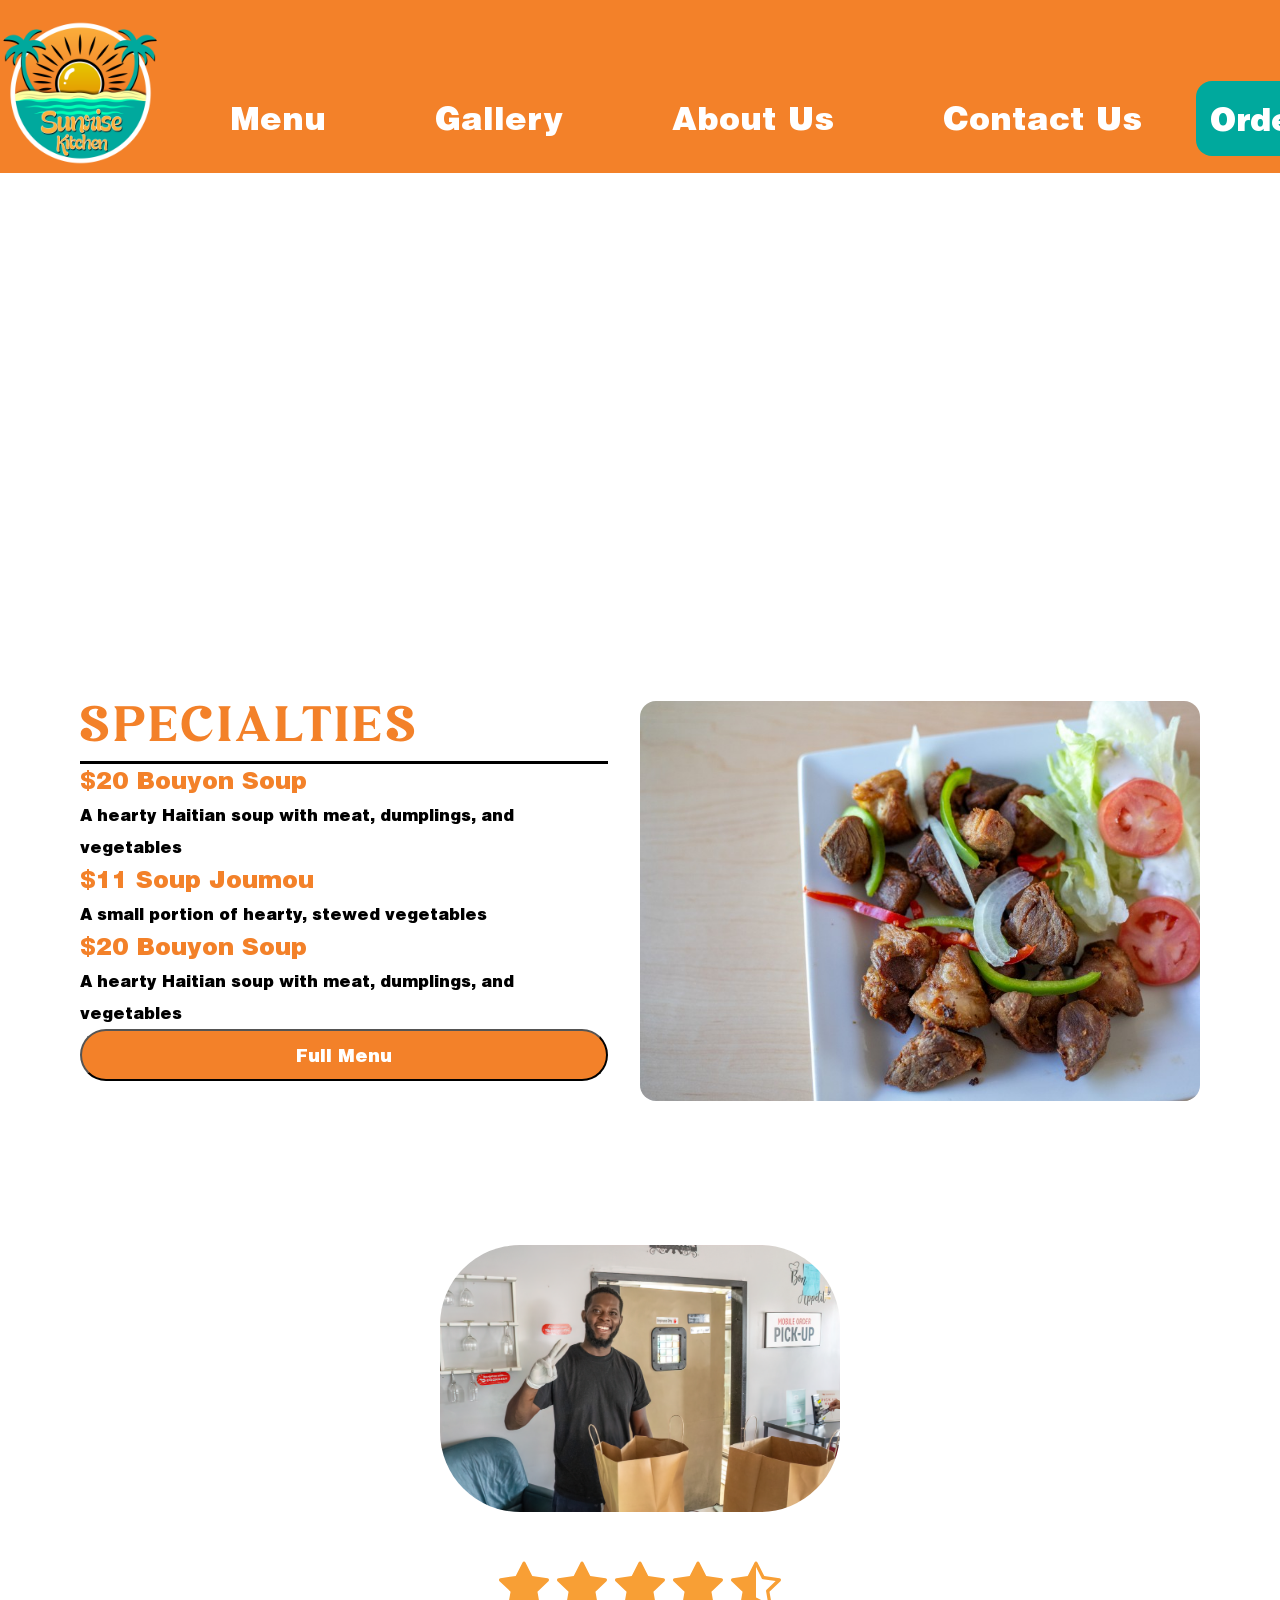
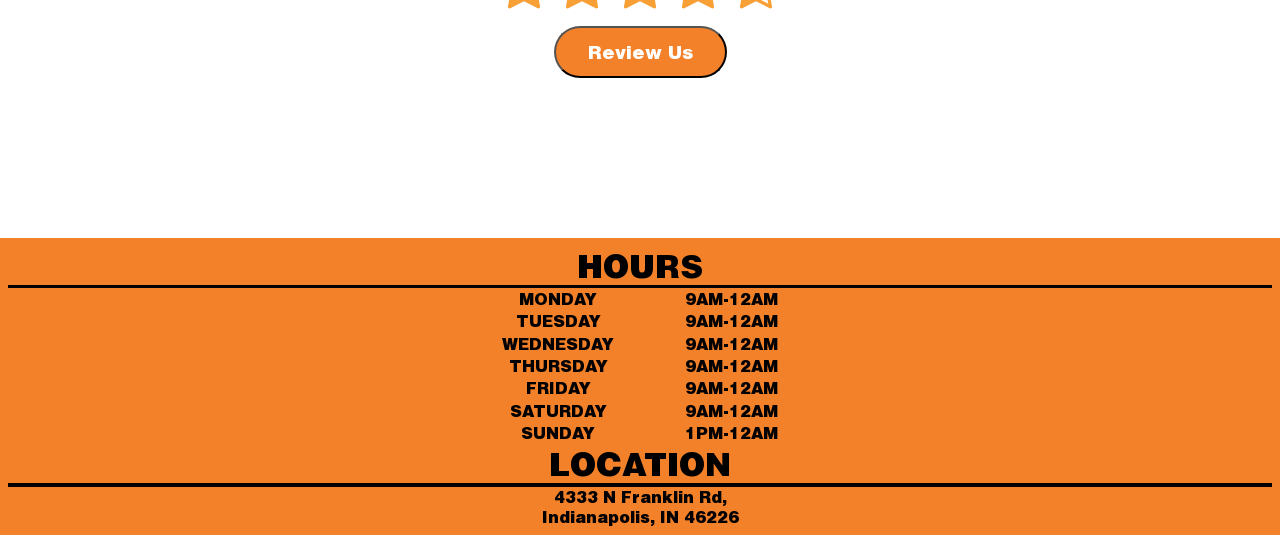
==== commit 0fceffed: "Working on menu animation *fingers crossed*" ====
--- a/index.html
+++ b/index.html
@@ -13,7 +13,7 @@
 <div class="wrapper">
     <header>
         <div class="flexbox">
-            <img id="mobile-nav-logo" src="img/sunrise-logo.png" alt="Sunrise Kitchen">
+            <a class="logo-anchor" href="index.html"><img class="logo" src="img/sunrise-logo.png" alt="Sunrise Kitchen"></a>
             <!------------------------------------Mobile Nav------------------------------->
             <div class="off-screen-menu">
                 <ul>
@@ -34,16 +34,15 @@
             </nav>
             <!------------------------------------Desktop Nav------------------------------->
             <div class="desktop-nav">
-                <div class = "desktop-nav-items">
+                <div class="desktop-nav-items">
                     <div class="middle">
-                        <img id="desktop-nav-logo" src="img/sunrise-logo.png" alt="Sunrise Kitchen">
                         <ul>
                             <li><a href="Menu.html">Menu</a></li>
                             <li><a href="Gallery.html">Gallery</a></li>
                             <li><a href="AboutUs.html">About Us</a></li>
                             <li><a href="ContactUs.html">Contact Us</a></li>
                         </ul>
-                        <div class = "nav-order-button-container">
+                        <div class="nav-order-button-container">
                             <a href="OrderOnline.html">Order Online</a>
                         </div>
                     </div>
@@ -62,43 +61,43 @@
     </div>
     <main>
         <div class="specialties-container">
-            <h2>SPECIALTIES</h2>
-            <hr>
             <div class="specialties-items">
-                <ul class="items-left">
-                    <li>Specialty Item<br/>$20</li>
-                    <li>Specialty Item<br/>$20</li>
-                    <li>Specialty Item<br/>$20</li>
-                    <li>Specialty Item<br/>$20</li>
-                    <li>Specialty Item<br/>$20</li>
-                </ul>
-                <ul class="items-right">
-                    <li>Specialty Item<br/>$20</li>
-                    <li>Specialty Item<br/>$20</li>
-                    <li>Specialty Item<br/>$20</li>
-                    <li>Specialty Item<br/>$20</li>
-                    <li>Specialty Item<br/>$20</li>
-                </ul>
-                <!--------------------------------Slideshow Gallery------------------------------------>
-                <div id="slideshow">
-                    <div class="slide-wrapper">
-                        <div class="slide">
-                            <img class="slideshow-images" src="img/SunriseKitchen_food.jpg" alt="Food Plate One">
+                <div class="row-flexbox">
+                    <div class="specialties-text-container">
+                        <h2>SPECIALTIES</h2>
+                        <hr>
+                        <p><span class = "specialties-price">$20 Bouyon Soup</span><br>
+                            A hearty Haitian soup with meat, dumplings, and vegetables</p>
+                        <p><span class = "specialties-price">$11 Soup Joumou</span><br>
+                            A small portion of hearty, stewed vegetables</p>
+                        <p><span class = "specialties-price">$20 Bouyon Soup</span><br>
+                            A hearty Haitian soup with meat, dumplings, and vegetables</p>
+                        <button class="fs-button" type="submit">Full Menu</button>
+                    </div>
+                        <div id="slideshow">
+                            <div class="slide-wrapper">
+                                <div class="slide">
+                                    <img class="slideshow-images" src="img/SunriseKitchen_food.jpg"
+                                         alt="Food Plate One">
+                                </div>
+                                <div class="slide">
+                                    <img class="slideshow-images" src="img/SunriseKitchen_food2.jpg"
+                                         alt="Food Plate Two">
+                                </div>
+                                <div class="slide">
+                                    <img class="slideshow-images" src="img/SunriseKitchen_menu.jpg" alt="Menu">
+                                </div>
+                                <div class="slide">
+                                    <img class="slideshow-images" src="img/SunriseKitchen_outside.jpg"
+                                         alt="Outside Restaurant">
+                                </div>
+                            </div>
                         </div>
-                        <div class="slide">
-                            <img class="slideshow-images" src="img/SunriseKitchen_food2.jpg" alt="Food Plate Two">
-                        </div>
-                        <div class="slide">
-                            <img class="slideshow-images" src="img/SunriseKitchen_menu.jpg" alt="Menu">
-                        </div>
-                        <div class="slide">
-                            <img class="slideshow-images" src="img/SunriseKitchen_outside.jpg" alt="Outside Restaurant">
-                        </div>
-                    </div>
                 </div>
             </div>
-            <button class="menu"><a href="Menu.html">Full Menu</a></button>
         </div>
+        <!--------------------------------Slideshow Gallery------------------------------------>
+
         <!--------------------------------------------------------------------------------------->
         <div class="review-container">
             <img class="review-image" src="img/employeeImage.png" alt="Chef Photo">
@@ -125,7 +124,7 @@
                 </svg>
             </div>
             <div>
-                <button><a href="review.html">REVIEW US</a></button>
+                <button class="fs-button" type="submit">Review Us</button>
             </div>
         </div>
 
--- a/css/style.css
+++ b/css/style.css
@@ -29,6 +29,84 @@
     font-style: normal;
 }
 
+@keyframes shearLeft {
+    0% {
+        transform: translate(0px, 0px);
+    }
+    50% {
+        transform: translate(-200px, 0px) scale(0, 1) skew(-24deg, -15deg);
+    }
+    100% {
+        transform: translate(-200px, 0px) scale(0, 1) skew(-24deg, -15deg);
+    }
+}
+@keyframes leftReveal {
+    0% {
+        opacity: 0;
+        transform: translate(-200px, 00px) scale(0, 1) skew(-24deg, 15deg);
+    }
+    49% {
+        opacity: 0;
+    }
+    50% {
+        opacity: 1;
+        transform: translate(-200px, 00px) scale(0, 1) skew(-24deg, 15deg);
+    }
+    100% {
+        transform: translate(-400px, 0px) scale(1, 1) skew(0deg, 0deg);
+    }
+}
+@keyframes shearRight {
+    0% {
+        transform: translate(0px, 0px);
+    }
+    50% {
+        transform: translate(200px, 0px) scale(0, 1) skew(24deg, 15deg);
+    }
+    100% {
+        transform: translate(200px, 0px) scale(0, 1) skew(24deg, 0deg);
+    }
+}
+.menu-container {
+    width: calc(500px * 3);
+    height: auto;
+    position: relative;
+    display: flex;
+    justify-content: center;
+    align-items: center;
+    overflow: visible;
+
+}
+.img-menu-container {
+    position: relative;
+    width: 500px;
+    max-width: 500px;
+    height: 700px;
+}
+.menu-container img {
+    position: absolute;
+    width: 100%;
+    height: 100%;
+
+}
+.menu-container img:nth-child(1) {
+    z-index: 3;
+    animation: shearLeft 3s infinite ease-in-out;
+    animation-iteration-count: 1;
+
+}
+.menu-container img:nth-child(2) {
+    z-index: 2;
+    animation: shearRight 3s infinite ease-in-out;
+    animation-iteration-count: 1;
+
+}
+.menu-container img:nth-child(3) {
+    animation-iteration-count: 1;
+    z-index: 1;
+    animation: leftReveal 3s infinite ease-in-out;
+
+}
 @keyframes slide {
     0% {
         transform: translateX(0);
@@ -84,12 +162,12 @@
 .flexbox {
     display: flex;
     align-items: center;
-    justify-content: center;
+    justify-content: space-between;
     width: 100%;
 }
 
 .off-screen-menu {
-    z-index: 5;
+    z-index: 1005;
     background-color: #00a99d;
     height: 100vh;
     width: 100%;
@@ -112,7 +190,7 @@
     position: absolute;
     content: "";
     background-size: cover;
-    z-index: 6;
+    z-index: 1006;
     background-image: url("https://esmith897.s3.us-east-1.amazonaws.com/FinalProject/img/waves.png");
     width: 100%;
     height: 100%;
@@ -129,9 +207,10 @@
 .off-screen-menu a:hover {
     padding: .5em;
 }
-
+.off-screen-menu ul {
+    z-index: 1006;
+}
 .off-screen-menu li {
-    z-index: 6;
     position: relative;
     margin-top: 20%;
     margin-bottom: 20%;
@@ -156,7 +235,7 @@
 
 /*<!------------------HAM MENU-------------------------->*/
 .ham-menu {
-    z-index: 6;
+    z-index: 1001;
     height: 15vw;
     width: 10vw;
     position: relative;
@@ -237,6 +316,7 @@
     display: flex;
     justify-content: space-between;
     overflow: hidden;
+    padding-right: 1em;
 }
 
 header::before {
@@ -253,17 +333,16 @@
 
 }
 
-#mobile-nav-logo {
+.logo-anchor:hover {
+    background-color: transparent;
+}
+.logo {
     width: 25vw;
     height: auto;
     position: relative;
-    z-index: 3;
+    z-index: 1001;
     float: left;
     margin-right: auto;
-}
-
-#desktop-nav-logo {
-    display: none;
 }
 
 .desktop-nav {
@@ -281,6 +360,7 @@
 .nav-bar-two a {
     color: #00a99d;
     text-decoration: underline;
+    z-index: 0;
 }
 
 .nav-bar-two a:hover {
@@ -336,10 +416,9 @@
 h2 {
     font-family: Avigea;
     color: #f38129;
-    font-size: 6vw;
+    font-size: 3em;
     font-weight: bold;
     letter-spacing: .1em;
-    padding-top: 1em;
     margin-bottom: 0;
 }
 
@@ -388,21 +467,22 @@
     align-items: center;
 }
 
-.specialties-container hr {
-    width: 50vw;
-    margin: auto;
-}
-
 a {
     color: #FFFFFF;
     text-decoration: none;
     position: relative;
 }
-
-a:hover {
+li a {
+    display: inline-block;
+    background: transparent;
+    box-sizing: border-box;
+    padding: .5em;
+}
+li a:hover {
     background-color: #00a99d;
     transition: background-color .5s;
     border-radius: .5em;
+    padding: .5em;
 
 }
 
@@ -453,19 +533,40 @@
     justify-content: flex-start;
     padding-bottom: 5vw;
 }
-
+p {
+    font-family: Helvetica;
+    font-size: 1em;
+    text-align: center;
+    line-height: 2em;
+}
+.specialties-price {
+    font-size: 1.5em;
+    color: #f38129;
+}
 .specialties-items {
     display: flex;
+    flex-direction: column;
     justify-content: center;
 }
-
+.specialties-text-container {
+    display: flex;
+    flex-direction: column;
+    justify-content: left;
+}
+
+.row-flexbox {
+    display: flex;
+    flex-direction: row;
+    justify-content: center;
+}
 .items-right {
-    justify-content: right;
+    padding-left: 2em;
+    margin: 0;
 }
 
 .items-left {
-    padding-left: 0;
-    padding-right: 2rem;
+    padding-right: 2em;
+    margin: 0;
 }
 
 .specialties-items ul {
@@ -573,7 +674,7 @@
     --color-border-default: #d1d1d1;
     --color-highlight: #fdcf4c;
     --color-primary: #f38129;
-    --color-primary-active: #D85F00FF;
+    --color-primary-active: #00a99d;
     --color-text-default: #262626;
     --color-text-muted: #4f4f4f;
 
@@ -910,22 +1011,18 @@
         justify-content: left;
     }
 
-    a {
-        z-index: 999;
-    }
 
     .desktop-nav {
         display: block;
-        z-index: 1001;
+        z-index: 1000;
     }
 
     .desktop-nav-items {
         display: flex;
         float: left;
         text-wrap: nowrap;
-        padding: 0 1em;
+        padding: 1em 1em;
         align-items: center;
-
     }
 
     .desktop-nav-items ul {
@@ -939,15 +1036,9 @@
         margin: 0 1em;
     }
 
-    .desktop-nav-items a:hover {
-        height: 75px;
-        width: 250px;
-    }
-
     .nav-order-button-container {
         display: block;
     }
-
     .nav-order-button-container a {
         margin-top: 2em;
         display: inline-flex;
@@ -969,12 +1060,10 @@
     .wrapper {
         width: 100%;
     }
-
-    #mobile-nav-logo {
-        display: none;
-    }
-
-    #desktop-nav-logo {
+    .logo-anchor a:hover {
+        background-color: #FFFFFF;
+    }
+    .logo {
         width: 10em;
         height: auto;
         display: block;
@@ -1020,33 +1109,41 @@
     h2 {
         font-size: 3em;
         text-align: left;
-    }
-
+        padding-bottom: .5em;
+    }
+    p {
+        padding: 0;
+        text-align: left;
+    }
     .specialties-container {
         justify-content: center;
         display: flex;
         flex-direction: column;
     }
-
+    .specialties-text-container {
+        display: flex;
+        flex-direction: column;
+        justify-content: center;
+        flex: 1;
+        max-width: 50%;
+        padding-right: 2em;
+    }
     .specialties-items {
-        gap: 2em;
         line-height: 1em;
+        flex-direction: column;
+        justify-content: left;
+        padding-left: 0;
+        align-items: center;
+    }
+    .row-flexbox {
+        display: flex;
         flex-direction: row;
         justify-content: left;
-        padding-left: 0;
         width: 100%;
     }
 
-    .specialties-items ul {
-        padding-left: 0;
-        font-size: 1.5vw;
-    }
-
     .specialties-container hr {
-        width: 35vw;
-        height: auto;
         justify-content: left;
-        margin: 0;
     }
 
     .menu {
@@ -1061,28 +1158,28 @@
         border-radius: 1em;
         display: block;
         overflow: hidden;
-        margin: 0 auto;
-        margin-left: 15vw;
-        height: 30vw;
-        width: 40vw;
+        margin-left: auto;
+        height: 400px;
+        width: 700px;
+        max-width: 50%;
     }
 
     .slide {
         float: left;
-        height: 30vw;
-        width: 40vw;
+        height: 400px;
+        width: 700px;
         animation: slide 10s ease-in-out infinite;
     }
 
     .slide-wrapper {
         display: flex;
-        height: 30vw;
-        width: calc(50vw * 4); /*Calc total width of all images*/
+        height: 400px;
+        width: calc(700px * 4); /*Calc total width of all images*/
     }
 
     .slideshow-images {
-        height: 30vw;
-        width: 40vw;
+        height: 400px;
+        width: 700px;
         object-fit: cover;
         display: block;
     }
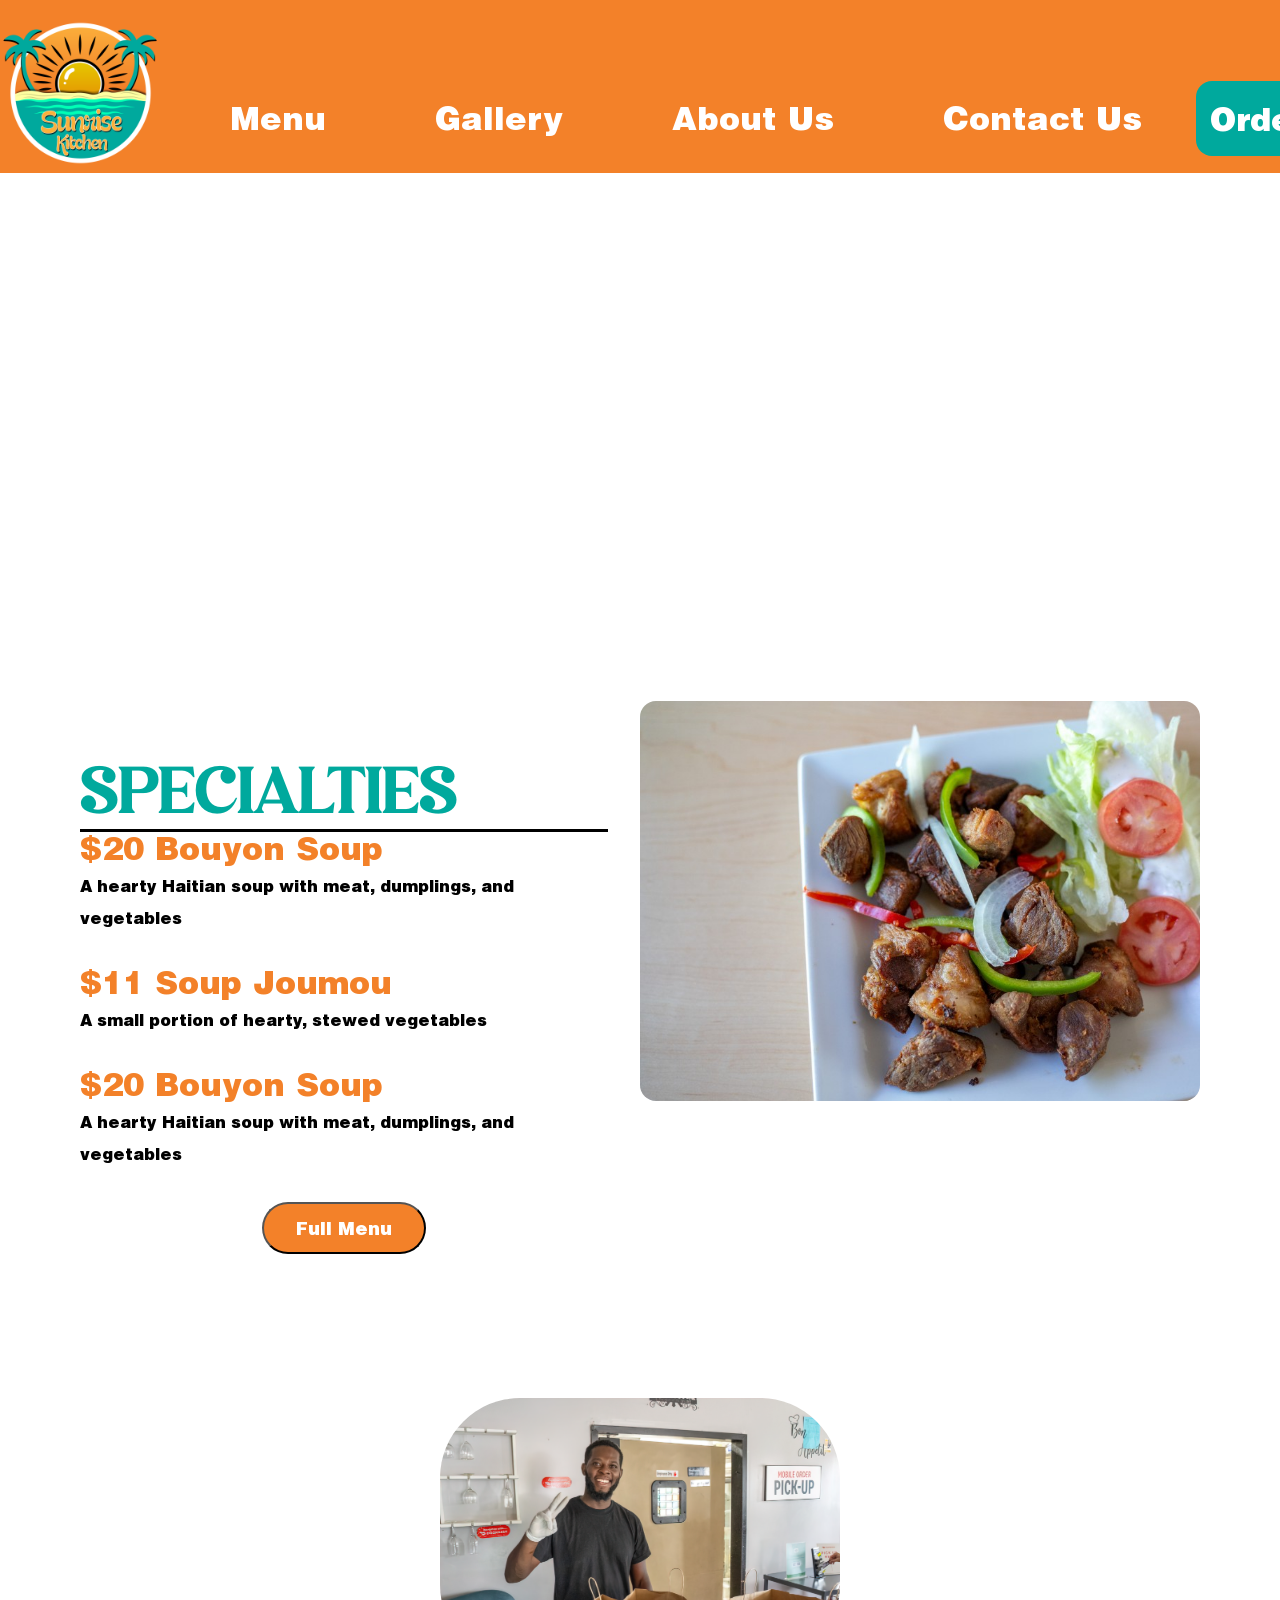
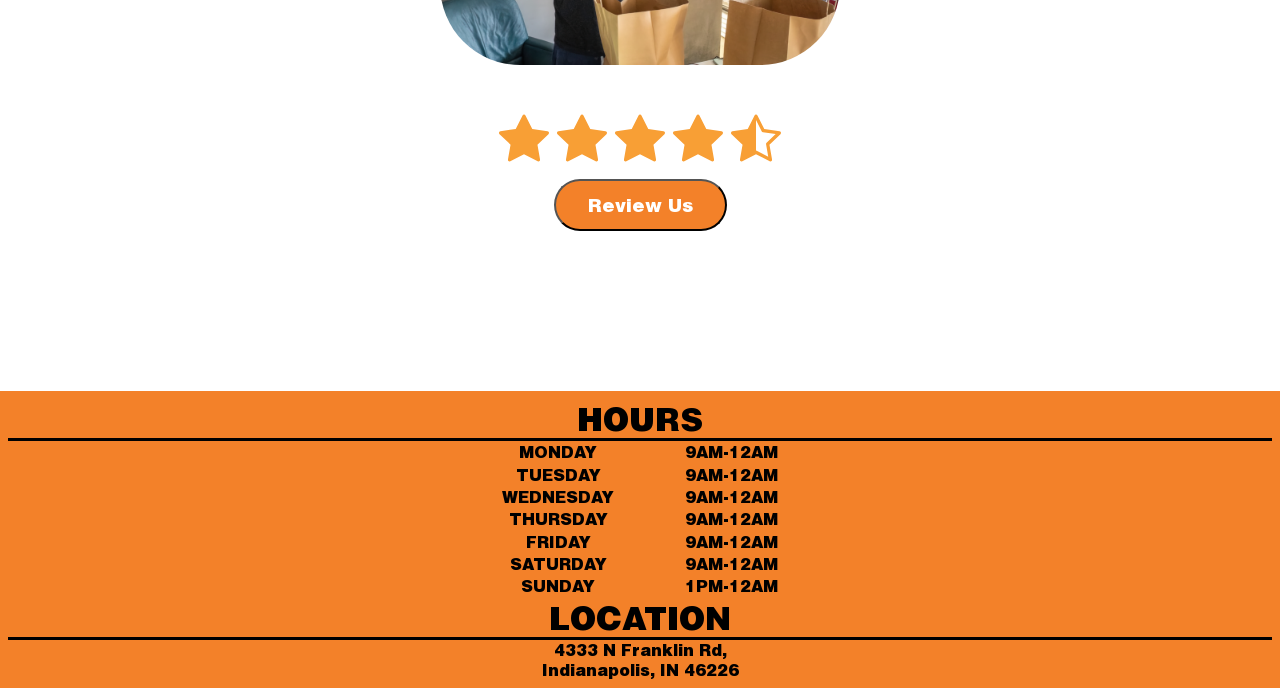
==== commit 60fc92b6: "Menu animation looks*chefs kiss* Working on Menu items, line spacing, padding" ====
--- a/index.html
+++ b/index.html
@@ -72,7 +72,7 @@
                             A small portion of hearty, stewed vegetables</p>
                         <p><span class = "specialties-price">$20 Bouyon Soup</span><br>
                             A hearty Haitian soup with meat, dumplings, and vegetables</p>
-                        <button class="fs-button" type="submit">Full Menu</button>
+                        <a href = "Menu.html"><button class="fs-button">Full Menu</button></a>
                     </div>
                         <div id="slideshow">
                             <div class="slide-wrapper">
--- a/css/style.css
+++ b/css/style.css
@@ -4,7 +4,7 @@
     padding: 0;
     list-style-type: none;
 }
-
+/*<!--------------------------Fonts--------------------------->*/
 @font-face {
     font-family: Helvetica;
     src: url('/fonts/HelveticaBlackRegular.woff2') format('woff2'),
@@ -28,85 +28,9 @@
     font-weight: 900;
     font-style: normal;
 }
-
-@keyframes shearLeft {
-    0% {
-        transform: translate(0px, 0px);
-    }
-    50% {
-        transform: translate(-200px, 0px) scale(0, 1) skew(-24deg, -15deg);
-    }
-    100% {
-        transform: translate(-200px, 0px) scale(0, 1) skew(-24deg, -15deg);
-    }
-}
-@keyframes leftReveal {
-    0% {
-        opacity: 0;
-        transform: translate(-200px, 00px) scale(0, 1) skew(-24deg, 15deg);
-    }
-    49% {
-        opacity: 0;
-    }
-    50% {
-        opacity: 1;
-        transform: translate(-200px, 00px) scale(0, 1) skew(-24deg, 15deg);
-    }
-    100% {
-        transform: translate(-400px, 0px) scale(1, 1) skew(0deg, 0deg);
-    }
-}
-@keyframes shearRight {
-    0% {
-        transform: translate(0px, 0px);
-    }
-    50% {
-        transform: translate(200px, 0px) scale(0, 1) skew(24deg, 15deg);
-    }
-    100% {
-        transform: translate(200px, 0px) scale(0, 1) skew(24deg, 0deg);
-    }
-}
-.menu-container {
-    width: calc(500px * 3);
-    height: auto;
-    position: relative;
-    display: flex;
-    justify-content: center;
-    align-items: center;
-    overflow: visible;
-
-}
-.img-menu-container {
-    position: relative;
-    width: 500px;
-    max-width: 500px;
-    height: 700px;
-}
-.menu-container img {
-    position: absolute;
-    width: 100%;
-    height: 100%;
-
-}
-.menu-container img:nth-child(1) {
-    z-index: 3;
-    animation: shearLeft 3s infinite ease-in-out;
-    animation-iteration-count: 1;
-
-}
-.menu-container img:nth-child(2) {
-    z-index: 2;
-    animation: shearRight 3s infinite ease-in-out;
-    animation-iteration-count: 1;
-
-}
-.menu-container img:nth-child(3) {
-    animation-iteration-count: 1;
-    z-index: 1;
-    animation: leftReveal 3s infinite ease-in-out;
-
-}
+/*<!--------------------------End Fonts--------------------------->*/
+
+/*<!--------------------------Animations--------------------------->*/
 @keyframes slide {
     0% {
         transform: translateX(0);
@@ -147,6 +71,7 @@
         transform: translateY(0px)
     }
 }
+/*<!--------------------------End Animations--------------------------->*/
 
 .middle {
     display: flex;
@@ -165,7 +90,7 @@
     justify-content: space-between;
     width: 100%;
 }
-
+/*<!--------------------------Off-Screen-Nav--------------------------->*/
 .off-screen-menu {
     z-index: 1005;
     background-color: #00a99d;
@@ -185,7 +110,12 @@
     transition: .3s ease;
     list-style-type: none;
 }
-
+.hover-me-text {
+    display: none;
+}
+.img-menu-container-wrapper {
+    display: none;
+}
 .off-screen-menu::before {
     position: absolute;
     content: "";
@@ -200,8 +130,8 @@
 .off-screen-menu a {
     text-decoration: none;
     color: #FFFFFF;
-    padding-top: 1em;
-    padding-bottom: 1em;
+    padding-top: .5em;
+    padding-bottom: .5em;
 }
 
 .off-screen-menu a:hover {
@@ -209,11 +139,13 @@
 }
 .off-screen-menu ul {
     z-index: 1006;
-}
+    padding: 2em 0;
+    text-wrap: nowrap;
+}
+
 .off-screen-menu li {
     position: relative;
-    margin-top: 20%;
-    margin-bottom: 20%;
+    line-height: 1.5em;
 }
 
 .off-screen-menu.active {
@@ -232,10 +164,11 @@
     background-color: #D85F00FF;
     transition: background-color .5s;
 }
-
-/*<!------------------HAM MENU-------------------------->*/
+/*<!--------------------------End Off-Screen-Nav--------------------------->*/
+
+/*<!-------------------------Ham Menu--------------------------->*/
 .ham-menu {
-    z-index: 1001;
+    z-index: 1006;
     height: 15vw;
     width: 10vw;
     position: relative;
@@ -278,6 +211,8 @@
     top: 50%;
     transform: translate(-50%, -50%) rotate(-45deg);
 }
+/*<!--------------------------End Ham Menu--------------------------->*/
+
 
 #homeHero {
     background-image: url("https://esmith897.s3.us-east-1.amazonaws.com/FinalProject/img/herohome.png");
@@ -348,7 +283,7 @@
 .desktop-nav {
     display: none;
 }
-
+/*<!--------------------------Nav bar two--------------------------->*/
 .nav-bar-two {
     background-color: #D85F00FF;
     height: 3rem;
@@ -367,15 +302,10 @@
     background-color: #FFFFFF;
     border-radius: 0;
 }
-
+/*<!--------------------------End Nav bar two--------------------------->*/
 nav ul {
     list-style: none;
     display: flex;
-}
-
-.off-screen-menu ul {
-    padding-left: 0;
-    text-wrap: nowrap;
 }
 
 body {
@@ -415,11 +345,14 @@
 
 h2 {
     font-family: Avigea;
-    color: #f38129;
-    font-size: 3em;
+    color: #00a99d;
+    font-size: 2em;
     font-weight: bold;
-    letter-spacing: .1em;
     margin-bottom: 0;
+    text-align: center;
+    display: block;
+    line-height: 1em;
+    padding-top: 1em;
 }
 
 h3, h4 {
@@ -427,6 +360,7 @@
     font-size: 2em;
     position: relative;
     color: #000000;
+    text-align: center;
 }
 
 button {
@@ -466,7 +400,10 @@
     width: 100%;
     align-items: center;
 }
-
+.specialties-hr {
+    padding-bottom: 1em;
+    padding-top: 1em;
+}
 a {
     color: #FFFFFF;
     text-decoration: none;
@@ -535,29 +472,37 @@
 }
 p {
     font-family: Helvetica;
-    font-size: 1em;
+    font-size: .5em;
     text-align: center;
     line-height: 2em;
 }
 .specialties-price {
-    font-size: 1.5em;
+    font-size: 2em;
     color: #f38129;
 }
 .specialties-items {
     display: flex;
     flex-direction: column;
     justify-content: center;
+    max-width: 100%;
 }
 .specialties-text-container {
     display: flex;
     flex-direction: column;
     justify-content: left;
-}
-
+    max-width: 100%;
+}
+.column-flexbox {
+    display: flex;
+    flex-direction: column;
+    width: 50%;
+    padding-right: 1em;
+}
 .row-flexbox {
     display: flex;
     flex-direction: row;
     justify-content: center;
+    width: 100%;
 }
 .items-right {
     padding-left: 2em;
@@ -659,6 +604,19 @@
     box-shadow: .3vw .3vw 1vw;
 }
 
+.img-menu-container {
+    max-width: 100%;
+    height: auto;
+    display: flex;
+    flex-direction: column;
+    justify-content: center;
+    align-items: center;
+}
+.menu-container img {
+    width: 100%;
+    height: auto;
+    padding: 1em 0;
+}
 /*<-------------------------FORM CSS-------------------------->*/
 body {
     -webkit-font-smoothing: antialiased;
@@ -991,6 +949,8 @@
 }
 
 /*<--------------------------------END OF FORM CSS----------------------->*/
+
+/*<-------------------------480px Media Query-------------------------->*/
 @media (min-width: 480px) {
     .wrapper {
         width: 100%;
@@ -1001,6 +961,7 @@
     }
 }
 
+/*<-------------------------1024px Media Query(Desktop)-------------------------->*/
 @media (min-width: 1024px) {
     .flexbox {
         display: flex;
@@ -1011,7 +972,206 @@
         justify-content: left;
     }
 
-
+    /*<!--------------------------Menu Animation--------------------------->*/
+    @keyframes shearLeft {
+        0% {
+            transform: translate(0px, 0px);
+        }
+        50% {
+            transform: translate(-250px, 0px) scale(0, 1) skew(-24deg, 0deg);
+        }
+        100% {
+            transform: translate(-250px, 0px) scale(0, 1) skew(-24deg, 0deg);
+        }
+    }
+    @keyframes shearLeftOut {
+        0% {
+            transform: translate(-250px, 0px) scale(0, 1) skew(-24deg, 0deg);
+        }
+        50% {
+            transform: translate(-250px, 0px) scale(0, 1) skew(-24deg, 0deg);
+        }
+        100% {
+            transform: translate(0px, 0px);
+        }
+    }
+    @keyframes leftReveal {
+        0% {
+            opacity: 0;
+            transform: translate(-200px, 00px) scale(0, 1) skew(-24deg, 0deg);
+        }
+        49% {
+            opacity: 0;
+        }
+        50% {
+            opacity: 1;
+            transform: translate(-200px, 00px) scale(0, 1) skew(-24deg, 0deg);
+        }
+        100% {
+            transform: translate(-475px, 0px) scale(1, 1) skew(0deg, 0deg);
+        }
+    }
+    @keyframes leftRevealOut {
+        0% {
+            transform: translate(-475px, 0px) scale(1, 1) skew(0deg, 0deg);
+        }
+        49% {
+            opacity: 1;
+            transform: translate(-200px, 00px) scale(0, 1) skew(-24deg, 0deg);
+        }
+        50% {
+            opacity: 0;
+        }
+        100% {
+            opacity: 0;
+            transform: translate(-200px, 00px) scale(0, 1) skew(-24deg, 0deg);
+        }
+    }
+    @keyframes shearRight {
+        0% {
+            transform: translate(0px, 0px);
+        }
+        50% {
+            transform: translate(250px, 0px) scale(0, 1) skew(24deg, 0deg);
+        }
+        100% {
+            transform: translate(250px, 0px) scale(0, 1) skew(24deg, 0deg);
+        }
+    }
+    @keyframes shearRightOut {
+        0% {
+            transform: translate(250px, 0px) scale(0, 1) skew(24deg, 0deg);
+        }
+        50% {
+            transform: translate(250px, 0px) scale(0, 1) skew(24deg, 0deg);
+        }
+        100% {
+            transform: translate(0px, 0px);
+        }
+    }
+
+    @keyframes rightReveal {
+        0% {
+            opacity: 0;
+            transform: translate(200px, 0px) scale(0, 1) skew(24deg, 0deg);
+        }
+        49% {
+            opacity: 0;
+        }
+        50% {
+            opacity: 1;
+            transform: translate(200px, 0px) scale(0, 1) skew(24deg, 0deg);
+        }
+        100% {
+            transform: translate(475px, 0px) scale(1, 1) skew(0deg, 0deg);
+        }
+    }
+    @keyframes rightRevealOut {
+        0% {
+            transform: translate(475px, 0px) scale(1, 1) skew(0deg, 0deg);
+        }
+        49% {
+            opacity: 1;
+            transform: translate(200px, 0px) scale(0, 1) skew(24deg, 0deg);
+        }
+        50% {
+            opacity: 0;
+        }
+        100% {
+            opacity: 0;
+            transform: translate(200px, 0px) scale(0, 1) skew(24deg, 0deg);
+        }
+    }
+    .menu-container {
+        max-width: 100%;
+        width: calc(500px * 3);
+        height: auto;
+        position: relative;
+        display: flex;
+        justify-content: center;
+        align-items: center;
+        overflow: visible;
+
+    }
+    .img-menu-container-wrapper {
+        display: flex;
+        justify-content: center;
+        align-items: center;
+        transform: scale(.9);
+    }
+    .img-menu-container {
+        position: relative;
+        width: 500px;
+        max-width: 500px;
+        height: 700px;
+    }
+    .menu-container img {
+        position: absolute;
+        width: 100%;
+        height: 100%;
+
+    }
+    /*<!--------------------------Menu Animation Z-index--------------------------->*/
+    .menu-container img:nth-child(1) {
+        z-index: 6;
+
+    }
+    .menu-container img:nth-child(2) {
+        z-index: 5;
+
+    }
+    .menu-container img:nth-child(3) {
+        z-index: 1;
+    }
+    .menu-container img:nth-child(4) {
+        z-index: 2;
+    }
+
+    .menu-container img:nth-child(5) {
+        z-index: 4;
+    }
+    .menu-container img:nth-child(6) {
+        z-index: 3;
+    }
+    /*<!--------------------------Menu Animation Hover--------------------------->*/
+    .menu-container:hover img:nth-child(1) {
+        animation: shearLeft forwards 3s ease-in-out;
+
+    }
+    .menu-container:hover img:nth-child(2) {
+
+        animation: shearRight forwards 3s ease-in-out;
+
+    }
+    .menu-container:hover img:nth-child(4) {
+        animation: rightReveal 2.5s forwards ease-in-out;
+    }
+
+    .menu-container:hover img:nth-child(6) {
+        animation: leftReveal forwards 2.5s ease-in-out;
+    }
+    /*<!--------------------------Menu Animation Not hover--------------------------->*/
+    .menu-container:not(:hover) img:nth-child(1) {
+        animation: shearLeftOut 2.5s forwards ease-in-out;
+    }
+    .menu-container:not(:hover) img:nth-child(2) {
+        animation: shearRightOut 2.5s forwards ease-in-out;
+    }
+    .menu-container:not(:hover) img:nth-child(4) {
+        animation: rightRevealOut 2.5s forwards ease-in-out;
+    }
+    .menu-container:not(:hover) img:nth-child(4) {
+        animation: rightRevealOut 2.5s forwards ease-in-out;
+    }
+    .menu-container:not(:hover) img:nth-child(6) {
+        animation: leftRevealOut 2.5s forwards ease-in-out;
+    }
+    /*<!--------------------------Menu Animation--------------------------->*/
+    .hover-me-text {
+        animation: textFadeIn 1s ease-in-out;
+        display: block;
+        color: #00a99d;
+    }
     .desktop-nav {
         display: block;
         z-index: 1000;
@@ -1107,13 +1267,14 @@
     }
 
     h2 {
-        font-size: 3em;
+        font-size: 4em;
         text-align: left;
-        padding-bottom: .5em;
     }
     p {
         padding: 0;
         text-align: left;
+        padding-bottom: 2em;
+        font-size: 1em;
     }
     .specialties-container {
         justify-content: center;
@@ -1123,9 +1284,8 @@
     .specialties-text-container {
         display: flex;
         flex-direction: column;
-        justify-content: center;
         flex: 1;
-        max-width: 50%;
+        max-width: 100%;
         padding-right: 2em;
     }
     .specialties-items {
@@ -1145,7 +1305,10 @@
     .specialties-container hr {
         justify-content: left;
     }
-
+    .specialties-hr {
+        padding-bottom: 2em;
+        padding-top: 1em;
+    }
     .menu {
         position: relative;
         width: 35%;
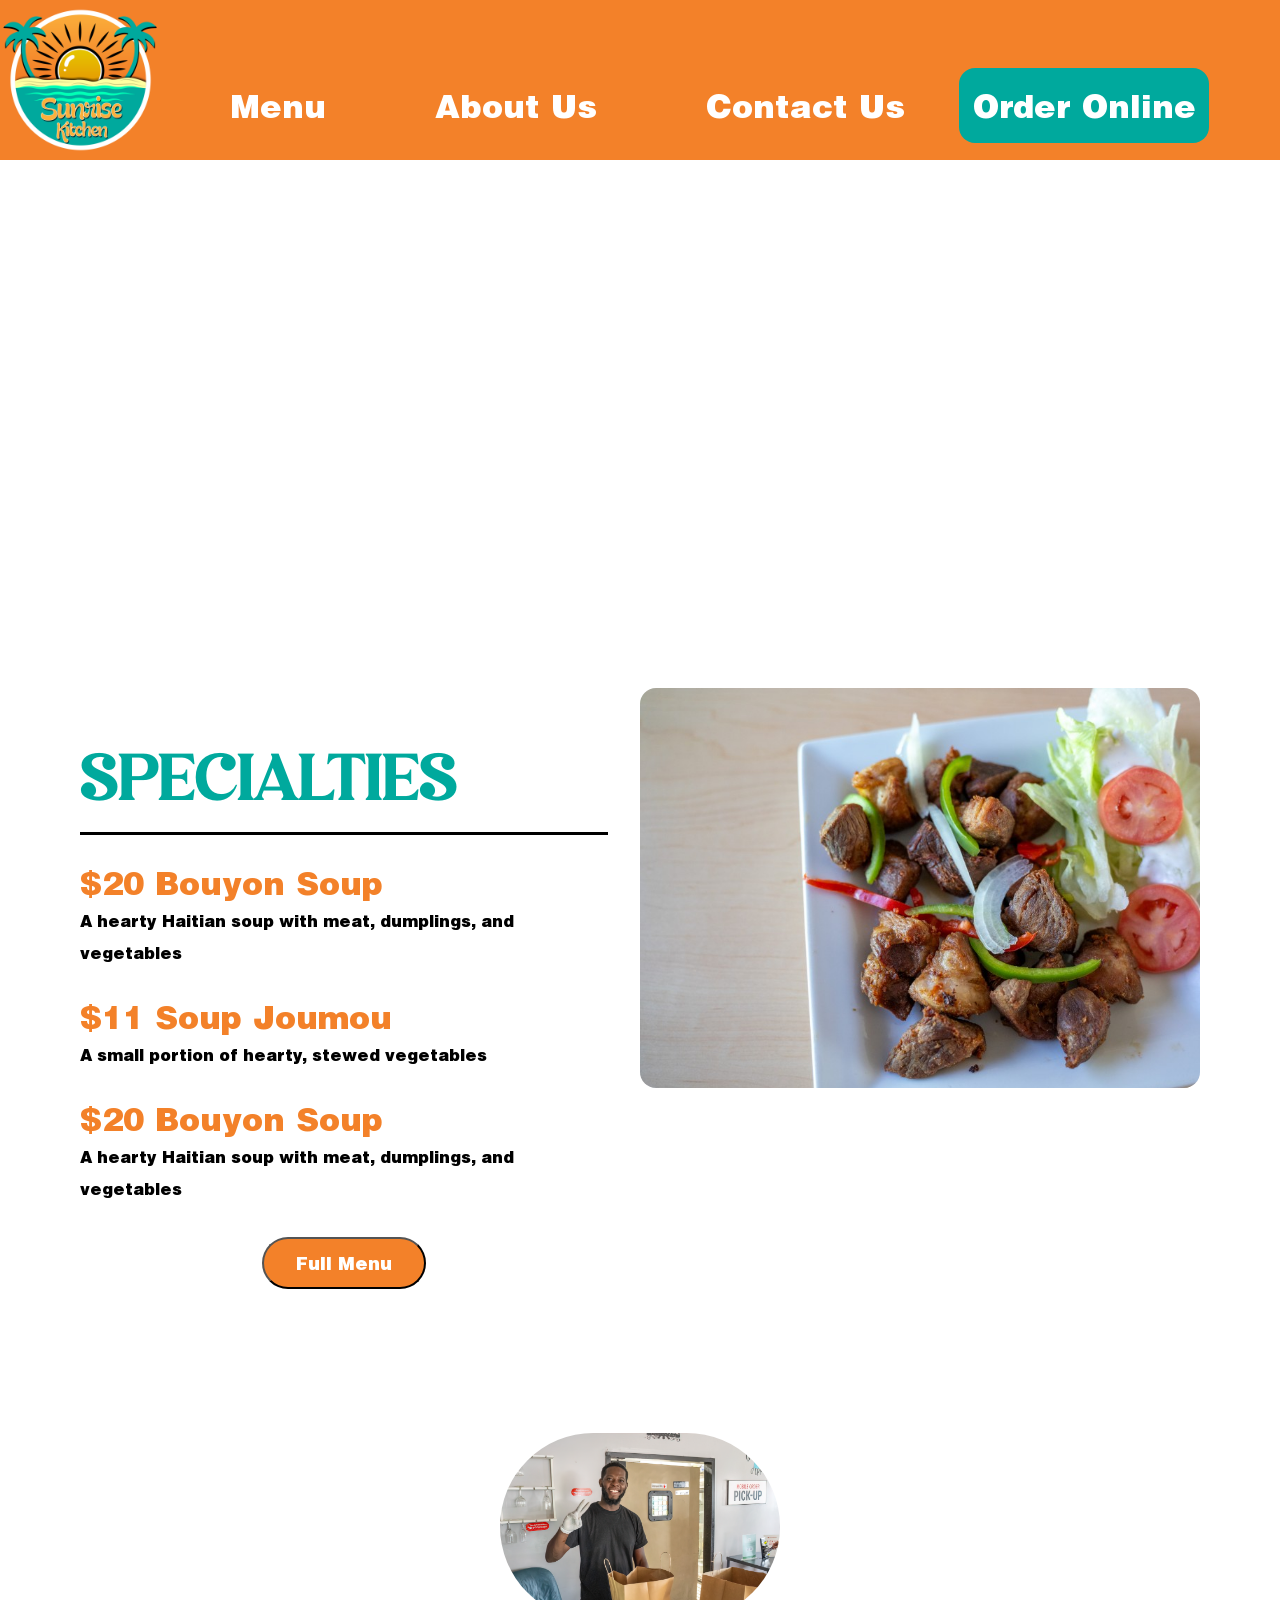
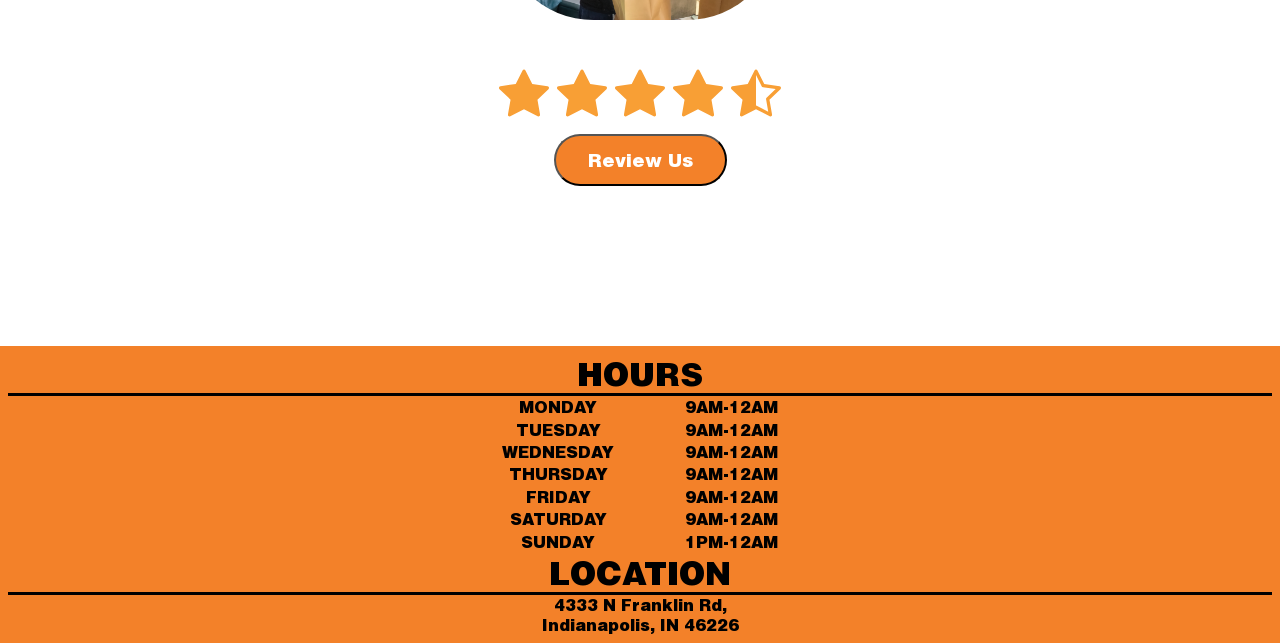
==== commit 000e7029: "Messed with alignment-Order online now works" ====
--- a/index.html
+++ b/index.html
@@ -19,7 +19,6 @@
                 <ul>
                     <li><a href="index.html">Home</a></li>
                     <li><a href="Menu.html">Menu</a></li>
-                    <li><a href="Gallery.html">Gallery</a></li>
                     <li><a href="AboutUs.html">About Us</a></li>
                     <li><a href="ContactUs.html">Contact Us</a></li>
                     <li><a class="order-online" href="OrderOnline.html">Order Online</a></li>
@@ -38,7 +37,6 @@
                     <div class="middle">
                         <ul>
                             <li><a href="Menu.html">Menu</a></li>
-                            <li><a href="Gallery.html">Gallery</a></li>
                             <li><a href="AboutUs.html">About Us</a></li>
                             <li><a href="ContactUs.html">Contact Us</a></li>
                         </ul>
@@ -62,10 +60,12 @@
     <main>
         <div class="specialties-container">
             <div class="specialties-items">
-                <div class="row-flexbox">
+                <div class="specialties-row-flexbox">
                     <div class="specialties-text-container">
                         <h2>SPECIALTIES</h2>
-                        <hr>
+                        <div class="specialties-hr">
+                            <hr>
+                        </div>
                         <p><span class = "specialties-price">$20 Bouyon Soup</span><br>
                             A hearty Haitian soup with meat, dumplings, and vegetables</p>
                         <p><span class = "specialties-price">$11 Soup Joumou</span><br>
--- a/css/style.css
+++ b/css/style.css
@@ -3,6 +3,9 @@
     margin: 0;
     padding: 0;
     list-style-type: none;
+}
+html {
+    scroll-behavior: smooth;
 }
 /*<!--------------------------Fonts--------------------------->*/
 @font-face {
@@ -245,6 +248,7 @@
     margin: 0;
     position: sticky;
     top: 0;
+    height: 6em;
     background-color: #f38129;
     width: 100%;
     z-index: 999;
@@ -272,7 +276,7 @@
     background-color: transparent;
 }
 .logo {
-    width: 25vw;
+    width: 6em;
     height: auto;
     position: relative;
     z-index: 1001;
@@ -286,21 +290,27 @@
 /*<!--------------------------Nav bar two--------------------------->*/
 .nav-bar-two {
     background-color: #D85F00FF;
-    height: 3rem;
-    display: flex;
-    justify-content: left;
+    display: flex;
+    justify-content: space-between;
     align-items: center;
+    position: sticky;
+    top: 6em;
+    z-index: 2;
 }
 
 .nav-bar-two a {
     color: #00a99d;
-    text-decoration: underline;
+    text-decoration: none;
     z-index: 0;
 }
 
 .nav-bar-two a:hover {
     background-color: #FFFFFF;
-    border-radius: 0;
+    border-radius: .5em;
+    padding: .1em;
+}
+section {
+    scroll-margin-top: 8em;
 }
 /*<!--------------------------End Nav bar two--------------------------->*/
 nav ul {
@@ -469,12 +479,40 @@
     text-align: center;
     justify-content: flex-start;
     padding-bottom: 5vw;
-}
+    width: 100%;
+}
+
 p {
     font-family: Helvetica;
     font-size: .5em;
     text-align: center;
     line-height: 2em;
+    color: black;
+}
+.about-p {
+    font-size: 1em;
+    text-align: center;
+}
+.about-container {
+    flex-direction: column;
+    display: flex;
+    justify-content: center;
+    align-items: center;
+    width: 100%;
+}
+.about-container img {
+    background-size: 100% 100%;
+    width: 100%;
+    border-radius: 50%;
+    padding: 1em 0;
+    animation: textFadeIn 3s ease-in-out;
+}
+.about-container .row-flexbox {
+    display: block;
+    text-align: center;
+}
+.about-bubble {
+    display: none;
 }
 .specialties-price {
     font-size: 2em;
@@ -492,17 +530,28 @@
     justify-content: left;
     max-width: 100%;
 }
+
 .column-flexbox {
     display: flex;
     flex-direction: column;
     width: 50%;
     padding-right: 1em;
 }
+.about-column-flexbox {
+    display: flex;
+    flex-direction: column;
+    width: 100%;
+    padding-right: 1em;
+    align-items: center;
+}
 .row-flexbox {
     display: flex;
     flex-direction: row;
     justify-content: center;
     width: 100%;
+}
+.specialties-row-flexbox {
+    display: block;
 }
 .items-right {
     padding-left: 2em;
@@ -544,10 +593,10 @@
     background-image: url("/img/employeeImage.png");
     align-self: center;
     background-repeat: no-repeat;
-    width: 25em;
+    width: 75%;
     height: auto;
     background-position: center;
-    border-radius: 5em;
+    border-radius: 150px;
 }
 
 .review-icon-container {
@@ -705,6 +754,7 @@
     font-family: var(--font-family-display);
     font-size: 1rem;
     line-height: 1.25rem;
+    z-index: 1;
 }
 
 .fs-description {
@@ -949,9 +999,37 @@
 }
 
 /*<--------------------------------END OF FORM CSS----------------------->*/
-
-/*<-------------------------480px Media Query-------------------------->*/
-@media (min-width: 480px) {
+.order-menu-row-flexbox {
+    display: flex;
+    flex-direction: row;
+    justify-content: center;
+    align-items: center;
+    max-width: 100%;
+}
+.order-menu-row-flexbox a {
+    font-size: .8em;
+    padding: .5em;
+    color: #000000;
+}
+.order-menu-row-flexbox a:hover {
+    color: #00a99d;
+    cursor: pointer;
+}
+.add-to-cart-button {
+    background-color: transparent;
+    border: none;
+}
+.add-to-cart-button:hover{
+    background-color: #d3d3d3;
+    cursor: pointer;
+    width:50px;
+    height: 50px;
+    padding: 0;
+    margin: 0;
+    border-radius: 50%;
+}
+/*<-------------------------600px Media Query-------------------------->*/
+@media (min-width: 600px) {
     .wrapper {
         width: 100%;
     }
@@ -960,7 +1038,24 @@
         display: none;
     }
 }
-
+@media (min-width:600px)  {
+    .specialties-text-container h2 {
+        font-size: 4em;
+    }
+    p {
+        font-size: 1em;
+    }
+    header {
+        height: 10em;
+    }
+    .logo {
+        width: 10em;
+    }
+    .nav-bar-two {
+        top: 10em;
+    }
+
+}
 /*<-------------------------1024px Media Query(Desktop)-------------------------->*/
 @media (min-width: 1024px) {
     .flexbox {
@@ -971,7 +1066,9 @@
         width: 100%;
         justify-content: left;
     }
-
+    header {
+        height: 10rem;
+    }
     /*<!--------------------------Menu Animation--------------------------->*/
     @keyframes shearLeft {
         0% {
@@ -1211,12 +1308,18 @@
         height: 75px;
         font-family: Helvetica;
     }
-
+    .leaf-background {
+        background-size: 100% 100%;
+        position: relative;
+        opacity: .2;
+    }
     .nav-order-button-container a:hover {
         padding: 0;
         background-color: #008379;
     }
-
+    section {
+        scroll-margin-top: 10em;
+    }
     .wrapper {
         width: 100%;
     }
@@ -1250,9 +1353,11 @@
     .ham-menu {
         display: none;
     }
-
+    .nav-bar-two {
+        top: 10em;
+    }
     .nav-bar-two label {
-        font-size: 2rem;
+        font-size: 1.5rem;
     }
     #homeHero {
         height: 35vw;
@@ -1276,6 +1381,28 @@
         padding-bottom: 2em;
         font-size: 1em;
     }
+    .about-p {
+        font-size: 1em;
+        text-align: left;
+        padding: 2em 2em;
+    }
+    .about-container img {
+        width: 35%;
+    }
+    .about-bubble {
+        height: 15vw;
+        display: block;
+    }
+    .about-container .row-flexbox {
+        display: flex;
+    }
+    .about-column-flexbox {
+        display: flex;
+        flex-direction: column;
+        width: 50%;
+        padding-right: 1em;
+        align-items: center;
+    }
     .specialties-container {
         justify-content: center;
         display: flex;
@@ -1284,7 +1411,6 @@
     .specialties-text-container {
         display: flex;
         flex-direction: column;
-        flex: 1;
         max-width: 100%;
         padding-right: 2em;
     }
@@ -1294,6 +1420,12 @@
         justify-content: left;
         padding-left: 0;
         align-items: center;
+    }
+    .specialties-row-flexbox {
+        display: flex;
+        flex-direction: row;
+        justify-content: center;
+        width: 100%;
     }
     .row-flexbox {
         display: flex;
@@ -1357,4 +1489,12 @@
         transition: transform .5s;
         transform: scale(1.2);
     }
-}
+    .review-image {
+        width: 25%;
+    }
+    .order-menu-row-flexbox a {
+        font-size: 2em;
+        padding: 1em;
+        color: #000000;
+    }
+}
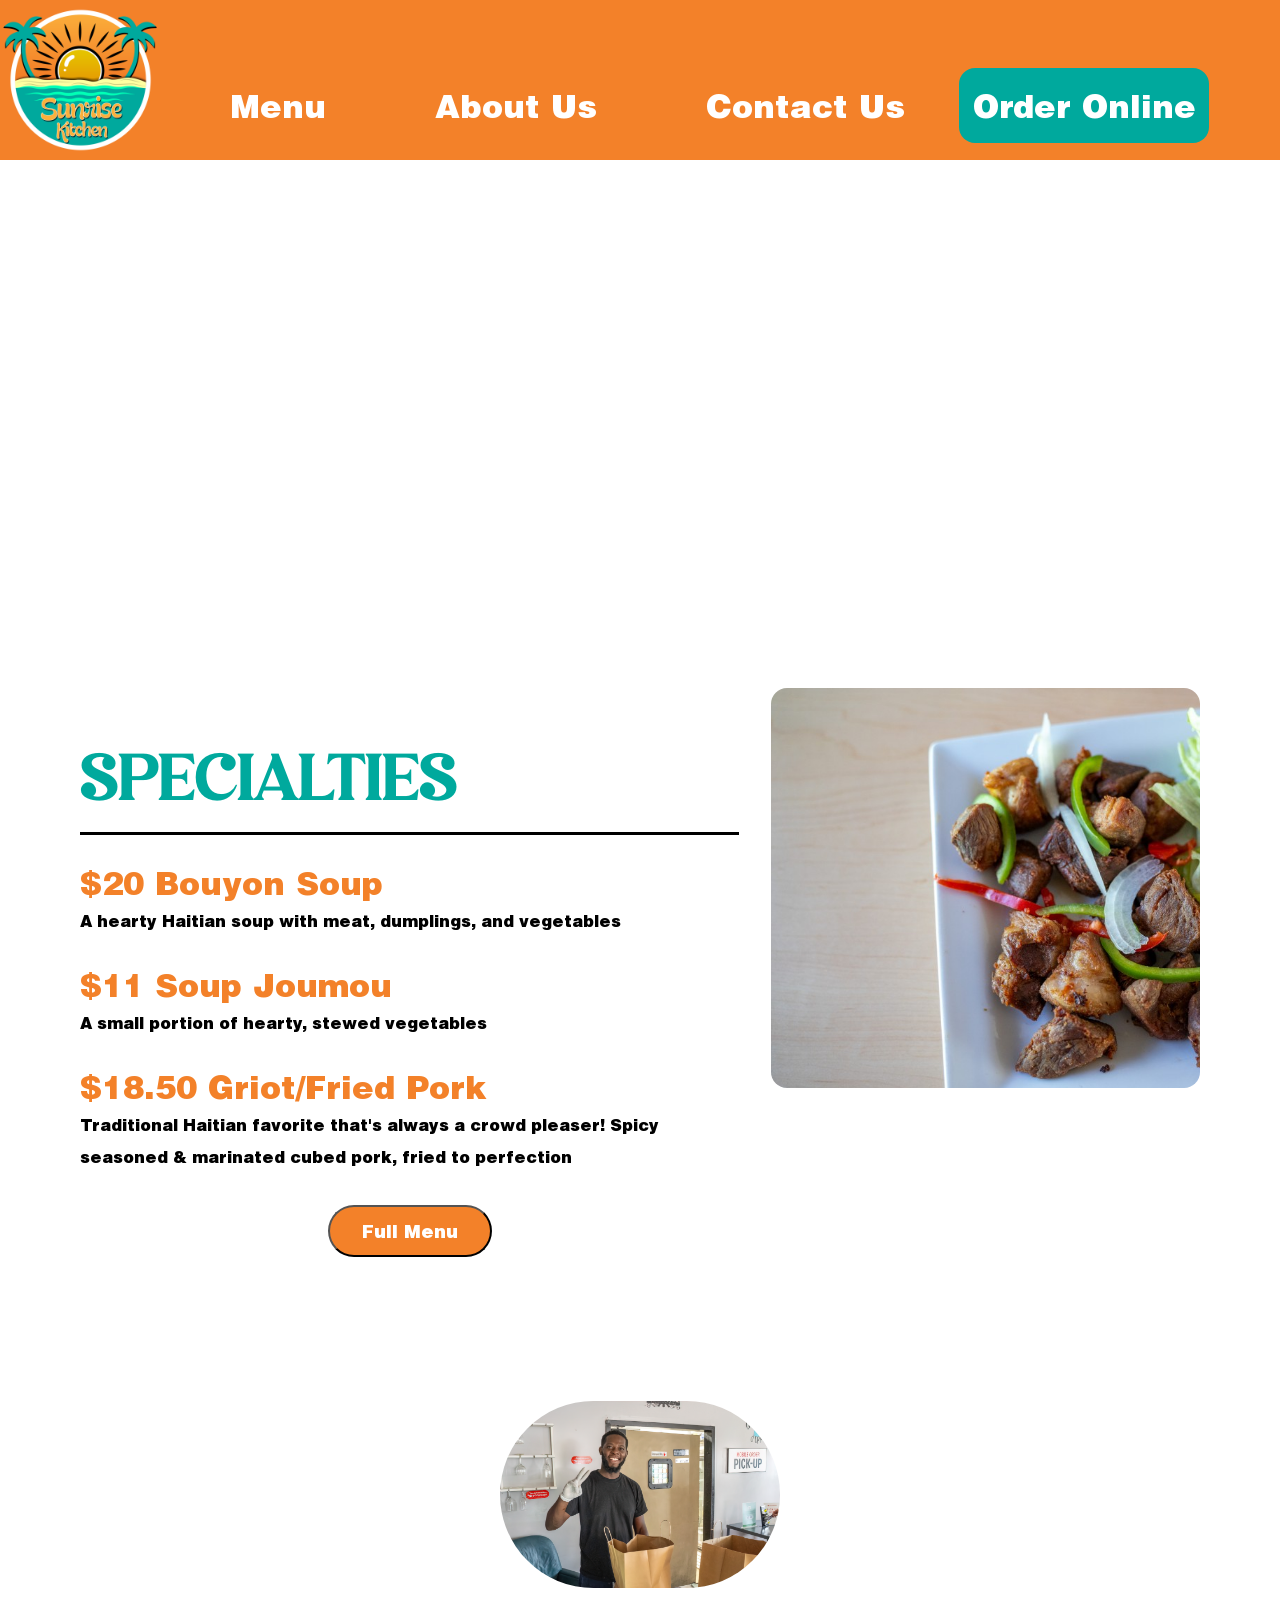
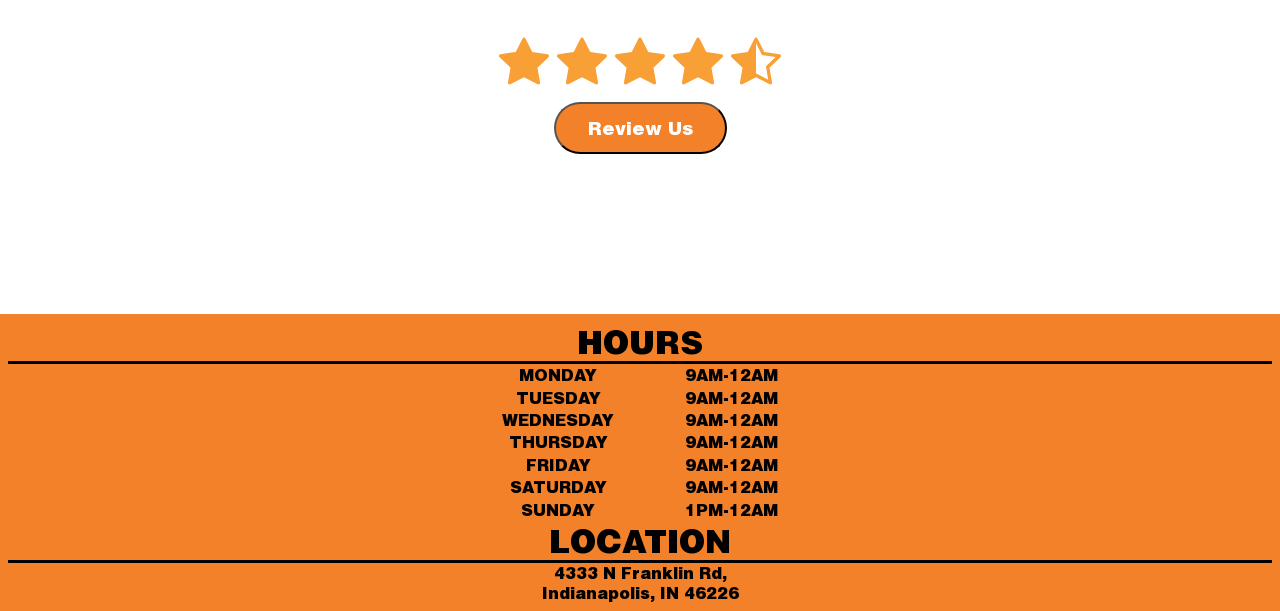
==== commit 5dc200e0: "Messed with alignment-Order online now works" ====
--- a/index.html
+++ b/index.html
@@ -70,8 +70,8 @@
                             A hearty Haitian soup with meat, dumplings, and vegetables</p>
                         <p><span class = "specialties-price">$11 Soup Joumou</span><br>
                             A small portion of hearty, stewed vegetables</p>
-                        <p><span class = "specialties-price">$20 Bouyon Soup</span><br>
-                            A hearty Haitian soup with meat, dumplings, and vegetables</p>
+                        <p><span class = "specialties-price">$18.50 Griot/Fried Pork</span><br>
+                            Traditional Haitian favorite that's always a crowd pleaser! Spicy seasoned & marinated cubed pork, fried to perfection</p>
                         <a href = "Menu.html"><button class="fs-button">Full Menu</button></a>
                     </div>
                         <div id="slideshow">
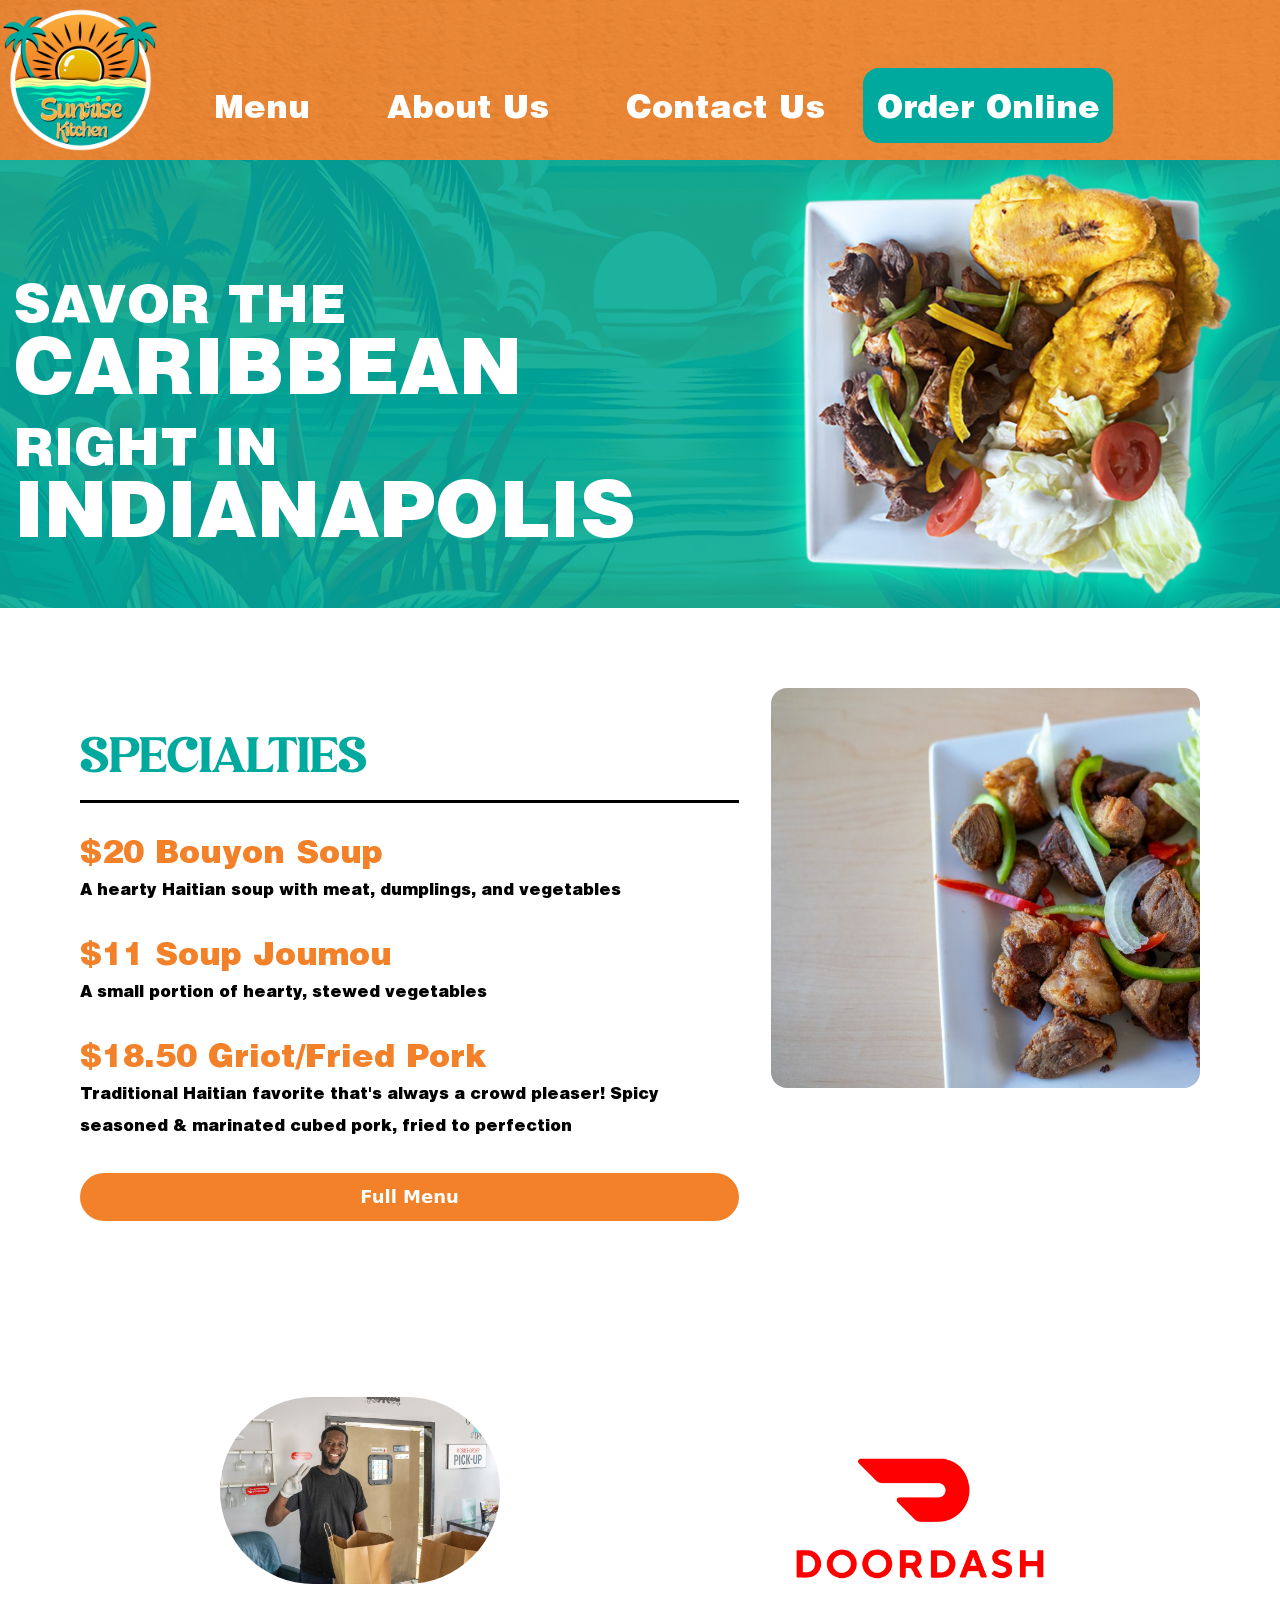
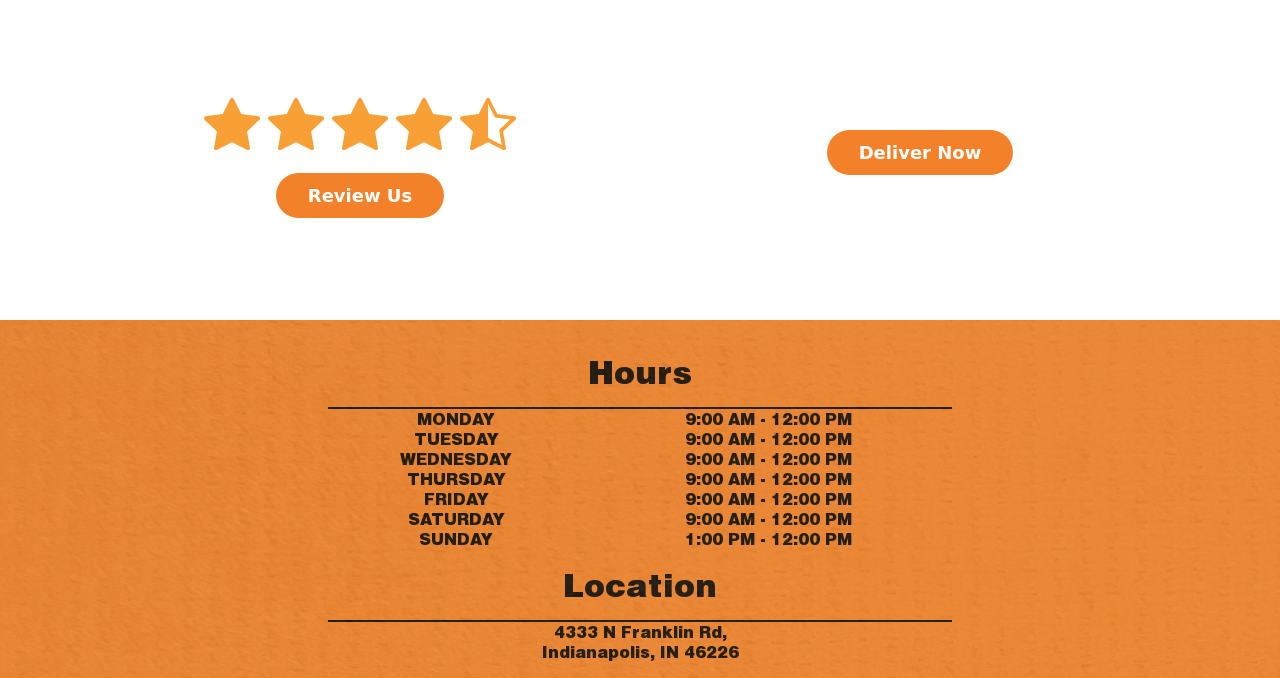
==== commit e7a65623: "Update" ====
--- a/index.html
+++ b/index.html
@@ -1,9 +1,12 @@
 <!DOCTYPE html>
 <html lang="en">
 <head>
-    <link rel="icon" href="img/favicon.ico">
+    <link rel="icon" type="image/png" href="img/Favicons/favicon-96x96.png" sizes="96x96">
+    <link rel="icon" type="image/svg+xml" href="img/Favicons/favicon.svg">
+    <link rel="shortcut icon" href="img/Favicons/favicon.ico">
+    <link rel="apple-touch-icon" sizes="180x180" href="img/Favicons/apple-touch-icon.png">
     <link rel="stylesheet" href="css/style.css">
-
+    <meta name = "description" content = "Experience the rich flavors of the Caribbean at Sunrise Kitchen. Enjoy authentic island dishes made with fresh ingredients. Dine in or order online today!">
     <meta charset="UTF-8">
     <meta name="viewport" content="width=device-width, initial-scale=1">
     <title>Sunrise Kitchen</title>
@@ -14,7 +17,7 @@
     <header>
         <div class="flexbox">
             <a class="logo-anchor" href="index.html"><img class="logo" src="img/sunrise-logo.png" alt="Sunrise Kitchen"></a>
-            <!------------------------------------Mobile Nav------------------------------->
+            <!--Mobile Nav-->
             <div class="off-screen-menu">
                 <ul>
                     <li><a href="index.html">Home</a></li>
@@ -31,7 +34,7 @@
                     <span></span>
                 </div>
             </nav>
-            <!------------------------------------Desktop Nav------------------------------->
+            <!--Desktop Nav-->
             <div class="desktop-nav">
                 <div class="desktop-nav-items">
                     <div class="middle">
@@ -55,7 +58,7 @@
             <span class="small-text"><br>RIGHT IN</span>
             <span class="big-text"><br>INDIANAPOLIS</span>
         </h1>
-        <button id="hero-button"><a href="OrderOnline.html">ORDER NOW</a></button>
+        <a id = "hero-button" href="OrderOnline.html">ORDER NOW</a>
     </div>
     <main>
         <div class="specialties-container">
@@ -72,7 +75,7 @@
                             A small portion of hearty, stewed vegetables</p>
                         <p><span class = "specialties-price">$18.50 Griot/Fried Pork</span><br>
                             Traditional Haitian favorite that's always a crowd pleaser! Spicy seasoned & marinated cubed pork, fried to perfection</p>
-                        <a href = "Menu.html"><button class="fs-button">Full Menu</button></a>
+                        <a class="fs-button" href = "Menu.html">Full Menu</a>
                     </div>
                         <div id="slideshow">
                             <div class="slide-wrapper">
@@ -96,71 +99,95 @@
                 </div>
             </div>
         </div>
-        <!--------------------------------Slideshow Gallery------------------------------------>
+        <div class = "review-flexbox">
+            <div class="review-container">
+                <img src="img/employeeImage.png" alt="Chef Photo">
+                <div class="review-icon-container">
+                    <svg xmlns="http://www.w3.org/2000/svg" width="50" height="50" fill="currentColor"
+                         class="bi bi-star-fill" viewBox="0 0 16 16">
+                        <path d="M3.612 15.443c-.386.198-.824-.149-.746-.592l.83-4.73L.173 6.765c-.329-.314-.158-.888.283-.95l4.898-.696L7.538.792c.197-.39.73-.39.927 0l2.184 4.327 4.898.696c.441.062.612.636.282.95l-3.522 3.356.83 4.73c.078.443-.36.79-.746.592L8 13.187l-4.389 2.256z"/>
+                    </svg>
+                    <svg xmlns="http://www.w3.org/2000/svg" width="50" height="50" fill="currentColor"
+                         class="bi bi-star-fill" viewBox="0 0 16 16">
+                        <path d="M3.612 15.443c-.386.198-.824-.149-.746-.592l.83-4.73L.173 6.765c-.329-.314-.158-.888.283-.95l4.898-.696L7.538.792c.197-.39.73-.39.927 0l2.184 4.327 4.898.696c.441.062.612.636.282.95l-3.522 3.356.83 4.73c.078.443-.36.79-.746.592L8 13.187l-4.389 2.256z"/>
+                    </svg>
+                    <svg xmlns="http://www.w3.org/2000/svg" width="50" height="50" fill="currentColor"
+                         class="bi bi-star-fill" viewBox="0 0 16 16">
+                        <path d="M3.612 15.443c-.386.198-.824-.149-.746-.592l.83-4.73L.173 6.765c-.329-.314-.158-.888.283-.95l4.898-.696L7.538.792c.197-.39.73-.39.927 0l2.184 4.327 4.898.696c.441.062.612.636.282.95l-3.522 3.356.83 4.73c.078.443-.36.79-.746.592L8 13.187l-4.389 2.256z"/>
+                    </svg>
+                    <svg xmlns="http://www.w3.org/2000/svg" width="50" height="50" fill="currentColor"
+                         class="bi bi-star-fill" viewBox="0 0 16 16">
+                        <path d="M3.612 15.443c-.386.198-.824-.149-.746-.592l.83-4.73L.173 6.765c-.329-.314-.158-.888.283-.95l4.898-.696L7.538.792c.197-.39.73-.39.927 0l2.184 4.327 4.898.696c.441.062.612.636.282.95l-3.522 3.356.83 4.73c.078.443-.36.79-.746.592L8 13.187l-4.389 2.256z"/>
+                    </svg>
+                    <svg xmlns="http://www.w3.org/2000/svg" width="50" height="50" fill="currentColor"
+                         class="bi bi-star-half" viewBox="0 0 16 16">
+                        <path d="M5.354 5.119 7.538.792A.52.52 0 0 1 8 .5c.183 0 .366.097.465.292l2.184 4.327 4.898.696A.54.54 0 0 1 16 6.32a.55.55 0 0 1-.17.445l-3.523 3.356.83 4.73c.078.443-.36.79-.746.592L8 13.187l-4.389 2.256a.5.5 0 0 1-.146.05c-.342.06-.668-.254-.6-.642l.83-4.73L.173 6.765a.55.55 0 0 1-.172-.403.6.6 0 0 1 .085-.302.51.51 0 0 1 .37-.245zM8 12.027a.5.5 0 0 1 .232.056l3.686 1.894-.694-3.957a.56.56 0 0 1 .162-.505l2.907-2.77-4.052-.576a.53.53 0 0 1-.393-.288L8.001 2.223 8 2.226z"/>
+                    </svg>
+                </div>
+                <div>
+                    <a class="fs-button" href = "https://shorturl.at/MZX8J" target = "_blank">Review Us</a>
+                </div>
+            </div>
 
-        <!--------------------------------------------------------------------------------------->
-        <div class="review-container">
-            <img class="review-image" src="img/employeeImage.png" alt="Chef Photo">
-            <div class="review-icon-container">
-                <svg xmlns="http://www.w3.org/2000/svg" width="50" height="50" fill="currentColor"
-                     class="bi bi-star-fill" viewBox="0 0 16 16">
-                    <path d="M3.612 15.443c-.386.198-.824-.149-.746-.592l.83-4.73L.173 6.765c-.329-.314-.158-.888.283-.95l4.898-.696L7.538.792c.197-.39.73-.39.927 0l2.184 4.327 4.898.696c.441.062.612.636.282.95l-3.522 3.356.83 4.73c.078.443-.36.79-.746.592L8 13.187l-4.389 2.256z"/>
-                </svg>
-                <svg xmlns="http://www.w3.org/2000/svg" width="50" height="50" fill="currentColor"
-                     class="bi bi-star-fill" viewBox="0 0 16 16">
-                    <path d="M3.612 15.443c-.386.198-.824-.149-.746-.592l.83-4.73L.173 6.765c-.329-.314-.158-.888.283-.95l4.898-.696L7.538.792c.197-.39.73-.39.927 0l2.184 4.327 4.898.696c.441.062.612.636.282.95l-3.522 3.356.83 4.73c.078.443-.36.79-.746.592L8 13.187l-4.389 2.256z"/>
-                </svg>
-                <svg xmlns="http://www.w3.org/2000/svg" width="50" height="50" fill="currentColor"
-                     class="bi bi-star-fill" viewBox="0 0 16 16">
-                    <path d="M3.612 15.443c-.386.198-.824-.149-.746-.592l.83-4.73L.173 6.765c-.329-.314-.158-.888.283-.95l4.898-.696L7.538.792c.197-.39.73-.39.927 0l2.184 4.327 4.898.696c.441.062.612.636.282.95l-3.522 3.356.83 4.73c.078.443-.36.79-.746.592L8 13.187l-4.389 2.256z"/>
-                </svg>
-                <svg xmlns="http://www.w3.org/2000/svg" width="50" height="50" fill="currentColor"
-                     class="bi bi-star-fill" viewBox="0 0 16 16">
-                    <path d="M3.612 15.443c-.386.198-.824-.149-.746-.592l.83-4.73L.173 6.765c-.329-.314-.158-.888.283-.95l4.898-.696L7.538.792c.197-.39.73-.39.927 0l2.184 4.327 4.898.696c.441.062.612.636.282.95l-3.522 3.356.83 4.73c.078.443-.36.79-.746.592L8 13.187l-4.389 2.256z"/>
-                </svg>
-                <svg xmlns="http://www.w3.org/2000/svg" width="50" height="50" fill="currentColor"
-                     class="bi bi-star-half" viewBox="0 0 16 16">
-                    <path d="M5.354 5.119 7.538.792A.52.52 0 0 1 8 .5c.183 0 .366.097.465.292l2.184 4.327 4.898.696A.54.54 0 0 1 16 6.32a.55.55 0 0 1-.17.445l-3.523 3.356.83 4.73c.078.443-.36.79-.746.592L8 13.187l-4.389 2.256a.5.5 0 0 1-.146.05c-.342.06-.668-.254-.6-.642l.83-4.73L.173 6.765a.55.55 0 0 1-.172-.403.6.6 0 0 1 .085-.302.51.51 0 0 1 .37-.245zM8 12.027a.5.5 0 0 1 .232.056l3.686 1.894-.694-3.957a.56.56 0 0 1 .162-.505l2.907-2.77-4.052-.576a.53.53 0 0 1-.393-.288L8.001 2.223 8 2.226z"/>
-                </svg>
-            </div>
-            <div>
-                <button class="fs-button" type="submit">Review Us</button>
+            <div class="review-container">
+                <img style = "border-radius: 0;" src="img/Doordash-logo.png" alt="Doordash Logo">
+                <div class="review-icon-container"></div>
+                <div>
+                    <a class="fs-button" href = "https://www.doordash.com/store/sunrise-kitchen-indianapolis-26169217" target = "_blank">Deliver Now</a>
+                </div>
             </div>
         </div>
-
     </main>
     <footer>
-        <div class="footer-container">
-            <h3>HOURS</h3>
-            <hr>
-            <div class="footer-items">
-                <ol class="items-left">
-                    <li>MONDAY</li>
-                    <li>TUESDAY</li>
-                    <li>WEDNESDAY</li>
-                    <li>THURSDAY</li>
-                    <li>FRIDAY</li>
-                    <li>SATURDAY</li>
-                    <li>SUNDAY</li>
-                </ol>
-                <ol class="items-right">
-                    <li>9AM-12AM</li>
-                    <li>9AM-12AM</li>
-                    <li>9AM-12AM</li>
-                    <li>9AM-12AM</li>
-                    <li>9AM-12AM</li>
-                    <li>9AM-12AM</li>
-                    <li>1PM-12AM</li>
-                </ol>
-            </div>
-            <h4>LOCATION</h4>
-            <hr>
-            <label>4333 N Franklin Rd,<br>Indianapolis, IN 46226</label>
-        </div>
+        <table>
+            <thead>
+            <tr>
+                <th colspan="2">Hours</th>
+            </tr>
+            </thead>
+            <tbody>
+            <tr>
+                <td>MONDAY</td>
+                <td>9:00 AM - 12:00 PM</td>
+            </tr>
+            <tr>
+                <td>TUESDAY</td>
+                <td>9:00 AM - 12:00 PM</td>
+            </tr>
+            <tr>
+                <td>WEDNESDAY</td>
+                <td>9:00 AM - 12:00 PM</td>
+            </tr>
+            <tr>
+                <td>THURSDAY</td>
+                <td>9:00 AM - 12:00 PM</td>
+            </tr>
+            <tr>
+                <td>FRIDAY</td>
+                <td>9:00 AM - 12:00 PM</td>
+            </tr>
+            <tr>
+                <td>SATURDAY</td>
+                <td>9:00 AM - 12:00 PM</td>
+            </tr>
+            <tr>
+                <td>SUNDAY</td>
+                <td>1:00 PM - 12:00 PM</td>
+            </tr>
+            </tbody>
+            <tfoot>
+            <tr>
+                <th colspan="2" style = "font-size: 2em;border-bottom: 2px solid black;">Location</th>
+            </tr>
+            <tr>
+                <td colspan="2">4333 N Franklin Rd,<br>Indianapolis, IN 46226</td>
+            </tr>
+            </tfoot>
+        </table>
+
     </footer>
 </div>
 <script src="app.js"></script>
-
 </body>
 
 </html>
--- a/css/style.css
+++ b/css/style.css
@@ -1,1500 +1,1658 @@
+/*<-------------------Initialize colors and form fonts---------------->*/
+:root {
+  --color-background: #e7e7e7;
+  --color-background-alt: #888888;
+  --color-border-active: #f38129;
+  --color-border-default: #d1d1d1;
+  --color-highlight: #fdcf4c;
+  --color-primary-shadow: #d85f00ff;
+  --color-primary: #f38129;
+  --color-primary-active: #00a99d;
+  --color-text-default: #262626;
+  --color-text-muted: #4f4f4f;
+  --color-secondary: #00a99d;
+  --color-secondary-shadow: #008379;
+  --font-family-body: "Figtree", system-ui, sans-serif;
+  --font-family-display: "Poppins", system-ui, sans-serif;
+}
+/*<------------------End Initialize colors and form fonts---------------->*/
 * {
-    box-sizing: border-box;
-    margin: 0;
-    padding: 0;
-    list-style-type: none;
-}
+  box-sizing: border-box;
+  margin: 0;
+  padding: 0;
+  list-style-type: none;
+}
+
 html {
-    scroll-behavior: smooth;
-}
-/*<!--------------------------Fonts--------------------------->*/
+  scroll-behavior: smooth;
+}
+/*<!--------------------------Flexbox and Alignments--------------------------->*/
+.middle {
+  display: flex;
+  justify-content: center;
+  align-items: center;
+}
+
+.wrapper {
+  background-color: #ffffff;
+  width: 100%;
+}
+
+.flexbox {
+  display: flex;
+  align-items: center;
+  justify-content: space-between;
+  width: 100%;
+}
+
+.items-right {
+  padding-left: 2em;
+  margin: 0;
+}
+
+.items-left {
+  padding-right: 2em;
+  margin: 0;
+}
+.column-flexbox {
+  display: flex;
+  flex-direction: column;
+  width: 50%;
+  padding-right: 1em;
+}
+
+.row-flexbox {
+  display: flex;
+  flex-direction: row;
+  justify-content: center;
+  width: 100%;
+}
+/*<!--------------------------End Flexbox and Alignments--------------------------->*/
+
+/*<--------------------------Fonts--------------------------->*/
 @font-face {
-    font-family: Helvetica;
-    src: url('/fonts/HelveticaBlackRegular.woff2') format('woff2'),
-    url('/fonts/HelveticaBlackRegular.woff') format('woff'),
-    url('/fonts/HelveticaBlackRegular.ttf') format('truetype'),
-    url('https://esmith897.s3.us-east-1.amazonaws.com/FinalProject/fonts/HelveticaBlackRegular.woff2') format('woff2'),
-    url('https://esmith897.s3.us-east-1.amazonaws.com/FinalProject/fonts/HelveticaBlackRegular.woff') format('woff'),
-    url('https://esmith897.s3.us-east-1.amazonaws.com/FinalProject/fonts/HelveticaBlackRegular.ttf') format("truetype");
-    font-weight: 900;
-    font-style: normal;
+  font-family: Helvetica;
+  src: url("/fonts/HelveticaBlackRegular.woff2") format("woff2"),
+    url("../fonts/HelveticaBlackRegular.woff") format("woff"),
+    url("../fonts/HelveticaBlackRegular.ttf") format("truetype"),
+    url("../fonts/HelveticaBlackRegular.woff2") format("woff2"),
+    url("../fonts/HelveticaBlackRegular.woff") format("woff"),
+    url("../fonts/HelveticaBlackRegular.ttf") format("truetype");
+  font-weight: 900;
+  font-style: normal;
 }
 
 @font-face {
-    font-family: Avigea;
-    src: url("/fonts/Avigea.ttf") format("truetype"),
-    url("/fonts/Avigea.woff") format("woff"),
-    url("/fonts/Avigea.woff") format("woff2"),
-    url("https://esmith897.s3.us-east-1.amazonaws.com/FinalProject/fonts/Avigea.ttf") format("truetype"),
-    url("https://esmith897.s3.us-east-1.amazonaws.com/FinalProject/fonts/Avigea.woff") format("woff"),
-    url("https://esmith897.s3.us-east-1.amazonaws.com/FinalProject/fonts/Avigea.woff2") format("woff2");
-    font-weight: 900;
-    font-style: normal;
-}
-/*<!--------------------------End Fonts--------------------------->*/
-
-/*<!--------------------------Animations--------------------------->*/
+  font-family: Avigea;
+  src: url("../fonts/Avigea.ttf") format("truetype"),
+    url("../fonts/Avigea.woff") format("woff"),
+    url("../fonts/Avigea.woff") format("woff2"),
+    url("../fonts/Avigea.ttf") format("truetype"),
+    url("../fonts/Avigea.woff") format("woff"),
+    url("../fonts/Avigea.woff2") format("woff2");
+  font-weight: 900;
+  font-style: normal;
+}
+
+/*<--------------------------End Fonts--------------------------->*/
+
+/*<--------------------------Animations--------------------------->*/
 @keyframes slide {
+  0% {
+    transform: translateX(0);
+  }
+  10% {
+    transform: translateX(0);
+  }
+  25% {
+    transform: translateX(-100%);
+  }
+  35% {
+    transform: translateX(-100%);
+  }
+  50% {
+    transform: translateX(-200%);
+  }
+  65% {
+    transform: translateX(-200%);
+  }
+  75% {
+    transform: translateX(-300%);
+  }
+  85% {
+    transform: translateX(-300%);
+  }
+  100% {
+    transform: translateX(0);
+  }
+}
+
+@keyframes textFadeIn {
+  0% {
+    opacity: 0;
+    transform: translateY(30px);
+  }
+  100% {
+    opacity: 100;
+    transform: translateY(0px);
+  }
+}
+
+/*<--------------------------End Animations--------------------------->*/
+
+/*<--------------------------Off-Screen-Nav--------------------------->*/
+.off-screen-menu {
+  z-index: 1005;
+  background-color: var(--color-secondary);
+  height: 100vh;
+  width: 100%;
+  max-width: 100%;
+  position: fixed;
+  top: 0;
+  right: -100%;
+  display: flex;
+  flex-direction: column;
+  justify-content: center;
+  align-items: center;
+  text-align: center;
+  font-family: Avigea, sans-serif;
+  font-size: 3rem;
+  transition: 0.3s ease;
+  list-style-type: none;
+}
+
+.hover-me-text {
+  display: none;
+}
+
+.img-menu-container-wrapper {
+  display: none;
+}
+
+.off-screen-menu::before {
+  position: absolute;
+  content: "";
+  background-size: cover;
+  z-index: 1006;
+  background-image: url("../img/waves.png");
+  width: 100%;
+  height: 100%;
+  opacity: 20%;
+}
+
+.off-screen-menu a {
+  text-decoration: none;
+  color: #ffffff;
+  padding-top: 0.5em;
+  padding-bottom: 0.5em;
+}
+
+.off-screen-menu a:hover {
+  padding: 0.5em;
+}
+
+.off-screen-menu ul {
+  z-index: 1006;
+  padding: 2em 0;
+  text-wrap: nowrap;
+}
+
+.off-screen-menu li {
+  position: relative;
+  line-height: 1.5em;
+}
+
+.off-screen-menu.active {
+  right: 0;
+}
+
+.off-screen-menu .order-online {
+  border-radius: 0.5em;
+  background-color: var(--color-primary);
+  font-size: 3rem;
+  padding: 0.2em;
+}
+
+.off-screen-menu .order-online:hover {
+  padding: 0.2em;
+  background-color: var(--color-primary-shadow);
+  transition: background-color 0.5s;
+}
+
+/*<!--------------------------End Off-Screen-Nav--------------------------->*/
+
+/*<!-------------------------Ham Menu--------------------------->*/
+.ham-menu {
+  z-index: 1006;
+  height: 15vw;
+  width: 10vw;
+  position: relative;
+}
+
+.ham-menu span {
+  height: 1.5vw;
+  width: 100%;
+  background-color: #ffffff;
+  border-radius: 5px;
+  position: absolute;
+  top: 50%;
+  left: 50%;
+  transform: translate(-50%, -50%);
+  transition: 0.3s ease;
+}
+
+.ham-menu span:nth-child(1) {
+  top: 25%;
+}
+
+.ham-menu span:nth-child(3) {
+  top: 75%;
+}
+
+.ham-menu.active span {
+  background-color: #ffffff;
+}
+
+.ham-menu.active span:nth-child(1) {
+  top: 50%;
+  transform: translate(-50%, -50%) rotate(45deg);
+}
+
+.ham-menu.active span:nth-child(2) {
+  opacity: 0;
+}
+
+.ham-menu.active span:nth-child(3) {
+  top: 50%;
+  transform: translate(-50%, -50%) rotate(-45deg);
+}
+
+/*<!--------------------------End Ham Menu--------------------------->*/
+
+/*<!--------------------------Hero Elements--------------------------->*/
+#homeHero {
+  background-image: url("../img/herohome.png");
+  padding-left: 0.5rem;
+  width: 100%;
+  height: 50vw;
+  align-self: center;
+  background-repeat: no-repeat;
+  background-size: cover;
+  background-position: center;
+
+  position: relative;
+}
+
+.small-text {
+  font-size: 1em;
+}
+
+.big-text {
+  font-size: 1.5em;
+}
+#hero-button {
+  font-family: helvetica, sans-serif;
+  color: #ffffff;
+  position: relative;
+  padding: 0.2em;
+  background-color: var(--color-primary);
+  border-radius: 0.5em;
+  animation: textFadeIn;
+  animation-duration: 3s;
+  animation-iteration-count: 1;
+  overflow: clip;
+  font-size: 5vw;
+  left: 0.5vw;
+}
+
+#hero-button:hover {
+  background-color: var(--color-secondary);
+}
+
+#menuHero {
+  background-image: url("../img/heroImageNoFood.png");
+  width: 100%;
+  height: 50vw;
+  align-self: center;
+  background-repeat: no-repeat;
+  background-size: cover;
+  background-position: center;
+  display: flex;
+  justify-content: center;
+  align-items: center;
+}
+
+/*<!--------------------------End Hero Elements--------------------------->*/
+
+/*<----------------------------Header-------------------------->*/
+header {
+  margin: 0;
+  position: sticky;
+  top: 0;
+  height: 6em;
+  background-color: var(--color-primary);
+  width: 100%;
+  z-index: 999;
+  display: flex;
+  justify-content: space-between;
+  overflow: hidden;
+  padding-right: 1em;
+}
+
+header::before {
+  content: "";
+  position: absolute;
+  background: url("../img/cardboardTexture.png") no-repeat;
+  background-size: cover;
+  top: 0;
+  left: 0;
+  width: 100%;
+  height: 100%;
+  opacity: 0.2;
+  z-index: 1000;
+}
+
+.logo-anchor:hover {
+  background-color: transparent;
+}
+
+.logo {
+  width: 6em;
+  height: auto;
+  position: relative;
+  z-index: 1001;
+  float: left;
+  margin-right: auto;
+}
+
+.desktop-nav {
+  display: none;
+}
+
+/*<----------------------------End Header-------------------------->*/
+
+/*<!--------------------------Nav bar two--------------------------->*/
+.nav-bar-two {
+  background-color: var(--color-primary-shadow);
+  display: flex;
+  justify-content: space-between;
+  align-items: center;
+  position: sticky;
+  top: 6em;
+  z-index: 2;
+}
+
+.nav-bar-two a {
+  color: var(--color-secondary);
+  text-decoration: none;
+  z-index: 0;
+}
+
+.nav-bar-two a:hover {
+  background-color: #ffffff;
+  border-radius: 0.5em;
+  padding: 0.1em;
+}
+.nav-bar-two label {
+  padding: 0.5em;
+  text-align: center;
+  font-size: 1rem;
+  color: #ffffff;
+}
+
+section {
+  scroll-margin-top: 8em;
+}
+
+/*<!--------------------------End Nav bar two--------------------------->*/
+
+body {
+  background-color: #000000;
+  border-radius: 5px;
+}
+
+main {
+  padding: min(5em, 7%);
+  background-color: #ffffff;
+}
+
+h1 {
+  font-family: helvetica, sans-serif;
+  line-height: 1.2em;
+  animation: textFadeIn;
+  animation-duration: 3s;
+  animation-iteration-count: 1;
+  color: #ffffff;
+  font-size: 4vw;
+  padding-top: 8vw;
+  padding-bottom: 4vw;
+  padding-left: 0.5vw;
+}
+
+.h1-center {
+  font-family: helvetica, sans-serif;
+  line-height: 1.2em;
+  animation: textFadeIn;
+  animation-duration: 3s;
+  animation-iteration-count: 1;
+  color: #ffffff;
+  font-size: 10vw;
+  text-align: center;
+  padding: 0;
+}
+
+h2 {
+  font-family: Avigea, sans-serif;
+  color: var(--color-secondary);
+  font-size: 2em;
+  font-weight: bold;
+  margin-bottom: 0;
+  text-align: center;
+  display: block;
+  line-height: 1em;
+  padding-top: 1em;
+}
+
+h3,
+h4 {
+  font-family: helvetica, sans-serif;
+  font-size: 2em;
+  position: relative;
+  color: #000000;
+  text-align: center;
+}
+
+button {
+  font-family: helvetica, sans-serif;
+  color: #ffffff;
+  padding: 0.2em;
+  background-color: var(--color-primary);
+  border-radius: 0.5em;
+  font-size: 4vw;
+}
+
+hr {
+  background-color: black;
+  opacity: 100%;
+  display: block;
+  border-width: 0;
+  padding: 0.1em;
+  width: 100%;
+  align-items: center;
+}
+
+a {
+  color: #ffffff;
+  text-decoration: none;
+  position: relative;
+}
+
+li a {
+  display: inline-block;
+  background: transparent;
+  box-sizing: border-box;
+  padding: 0.5em;
+}
+
+li a:hover {
+  background-color: var(--color-secondary);
+  transition: background-color 0.5s;
+  border-radius: 0.5em;
+  padding: 0.5em;
+}
+
+button:hover {
+  background-color: var(--color-secondary);
+  transition: background-color 0.5s;
+  border-radius: 0.5em;
+}
+
+/*<!--------------------------Footer--------------------------->*/
+footer {
+  background-color: var(--color-primary);
+  position: relative;
+  padding: 1em;
+  text-align: center;
+}
+
+footer::before {
+  content: "";
+  position: absolute;
+  background: url("../img/cardboardTexture.png") no-repeat;
+  background-size: cover;
+  top: 0;
+  left: 0;
+  width: 100%;
+  height: 100%;
+  opacity: 0.2;
+}
+
+table {
+  width: 25%;
+  margin: auto;
+  text-wrap: nowrap;
+  font-family: Helvetica, sans-serif;
+  border-collapse: collapse;
+  align-self: center;
+}
+thead {
+  text-align: center;
+  font-size: 2em;
+  border-bottom: 2px solid black;
+}
+td {
+  text-align: center;
+  padding: 0 0.5em;
+}
+th {
+  padding: 0.5em 0;
+  text-align: center;
+}
+tr {
+  margin: 0;
+  font-size: 1em;
+  text-align: center;
+}
+
+/*<!--------------------------End Footer--------------------------->*/
+
+p {
+  font-family: Helvetica, sans-serif;
+  font-size: 0.5em;
+  text-align: center;
+  line-height: 2em;
+  color: black;
+}
+
+.about-p {
+  font-size: 1em;
+  text-align: center;
+}
+/*<!--------------------------About Elements--------------------------->*/
+.about-container {
+  flex-direction: column;
+  display: flex;
+  justify-content: center;
+  align-items: center;
+  width: 100%;
+}
+.about-column-flexbox {
+  display: flex;
+  flex-direction: column;
+  width: 100%;
+  padding-right: 1em;
+  align-items: center;
+}
+
+.about-container img {
+  background-size: 100% 100%;
+  width: 100%;
+  border-radius: 50%;
+  padding: 1em 0;
+  animation: textFadeIn 3s ease-in-out;
+}
+
+.about-container .row-flexbox {
+  display: block;
+  text-align: center;
+}
+
+.about-bubble {
+  display: none;
+}
+
+/*<!--------------------------End About Elements--------------------------->*/
+
+/*<!--------------------------Specialty Elements--------------------------->*/
+.specialties-price {
+  font-size: 2em;
+  color: var(--color-primary);
+}
+
+.specialties-container {
+  text-align: center;
+  justify-content: flex-start;
+  padding-bottom: 5vw;
+  width: 100%;
+}
+
+.specialties-items {
+  display: flex;
+  flex-direction: column;
+  justify-content: center;
+  max-width: 100%;
+}
+
+.specialties-text-container {
+  display: flex;
+  flex-direction: column;
+  justify-content: left;
+  max-width: 100%;
+}
+
+.specialties-row-flexbox {
+  display: block;
+}
+
+.specialties-hr {
+  padding-bottom: 1em;
+  padding-top: 1em;
+}
+
+.specialties-items ul {
+  font-size: 3vw;
+  padding-top: 1em;
+}
+/*<-----------------------------End Specialty Elements------------------------------>*/
+
+/*<--------------------------------Slideshow---------------------------------------->*/
+
+.slideshow-images {
+  display: none;
+}
+
+#slideshow {
+  display: none;
+}
+
+.slide-wrapper {
+  display: none;
+}
+/*<---------------------------------End Slideshow---------------------------------------->*/
+
+/*<---------------------------------Review---------------------------------------->*/
+.review-flexbox {
+  display: flex;
+  flex-direction: column;
+  justify-content: center;
+  width: 100%;
+  align-items: center;
+}
+.review-container {
+  margin-top: 2em;
+  margin-bottom: 2em;
+  text-align: center;
+  display: flex;
+  flex-direction: column;
+  width: 50%;
+  height: 50%;
+}
+
+.review-container img {
+  width: 75%;
+  height: auto;
+  align-self: center;
+  background-repeat: no-repeat;
+  background-position: center;
+  border-radius: 15em;
+}
+
+.review-icon-container {
+  display: flex;
+  flex-direction: row;
+  justify-content: center;
+  gap: 0.5rem;
+  padding: 2em 0;
+}
+
+/*<---------------------------------End Review---------------------------------------->*/
+
+svg {
+  color: #f89f35;
+}
+.bi-star-fill {
+  width: 10%;
+  height: auto;
+}
+.bi-star-half {
+  width: 10%;
+  height: auto;
+}
+li {
+  font-family: helvetica, sans-serif;
+  font-size: 1em;
+  padding: 0.2em;
+  line-height: 1em;
+  color: #000000;
+}
+
+label {
+  font-family: helvetica, sans-serif;
+  font-size: 1rem;
+  position: relative;
+  padding-bottom: 0.5em;
+  color: #000000;
+}
+
+.gallery-container {
+  display: grid;
+  grid-template-columns: repeat(1, 1fr);
+  grid-template-rows: repeat(6, auto);
+  gap: 5vw;
+  width: 100%;
+
+  padding-top: 5vw;
+  padding-bottom: 5vw;
+}
+
+.gallery-container img {
+  width: 100%;
+  display: block;
+  height: auto;
+  box-shadow: 0.3vw 0.3vw 1vw;
+}
+
+.img-menu-container {
+  max-width: 100%;
+  height: auto;
+  display: flex;
+  flex-direction: column;
+  justify-content: center;
+  align-items: center;
+}
+
+.menu-container img {
+  width: 100%;
+  height: auto;
+  padding: 1em 0;
+}
+
+/*<-------------------------FORM CSS-------------------------->*/
+body {
+  -webkit-font-smoothing: antialiased;
+  font-family: var(--font-family-body), sans-serif;
+  font-style: normal;
+}
+
+input,
+optgroup,
+select,
+textarea {
+  font-family: inherit;
+  font-feature-settings: inherit;
+  font-variation-settings: inherit;
+  font-size: 100%;
+  font-weight: inherit;
+  line-height: inherit;
+  color: inherit;
+  margin: 0;
+  padding: 0;
+}
+
+[type="checkbox"],
+[type="radio"],
+[type="range"] {
+  appearance: none;
+  flex-shrink: 0;
+  padding: 0;
+  user-select: none;
+}
+
+[type="checkbox"]:focus,
+[type="radio"]:focus,
+[type="range"]:focus {
+  outline: none;
+}
+
+/** Components **/
+
+.fs-form {
+  display: grid;
+  row-gap: 1.5rem;
+}
+
+.fs-form:where(.fs-layout__2-column) {
+  column-gap: 1.5rem;
+  grid-template-columns: 1fr 1fr;
+}
+
+fieldset {
+  display: grid;
+  row-gap: 1.5rem;
+}
+
+.fs-form:where(.fs-layout__2-column) fieldset {
+  column-gap: 1.5rem;
+  grid-template-columns: 1fr 1fr;
+  grid-column: 1 / -1;
+}
+
+.fs-field {
+  display: flex;
+  flex-direction: column;
+  row-gap: 0.5rem;
+}
+
+.fs-label {
+  color: var(--color-text-default);
+  display: block;
+  font-family: var(--font-family-display), sans-serif;
+  font-size: 1rem;
+  line-height: 1.25rem;
+  z-index: 1;
+}
+
+.fs-description {
+  color: var(--color-text-muted);
+  display: block;
+  font-size: 1rem;
+  line-height: 1.25rem;
+}
+
+.fs-button-group {
+  display: flex;
+  flex-direction: row-reverse;
+  column-gap: 1.5rem;
+}
+
+.fs-form:where(.fs-layout__2-column) .fs-button-group {
+  grid-column: 1 / -1;
+}
+
+.fs-button {
+  background-color: var(--color-primary);
+  border-radius: 9999px;
+  color: white;
+  cursor: pointer;
+  font-size: 1.125rem;
+  font-weight: 600;
+  line-height: 1.5rem;
+  padding: 0.75rem 2rem;
+  transition-duration: 200ms;
+  transition-property: background-color;
+  transition-timing-function: cubic-bezier(0.4, 0, 0.2, 1);
+}
+
+.fs-button:hover {
+  background-color: var(--color-primary-active);
+  border-radius: 9999px;
+}
+
+.fs-button:focus-visible {
+  background-color: var(--color-primary-active);
+  outline: 4px solid var(--color-highlight);
+}
+
+.fs-input,
+.fs-select {
+  appearance: none;
+  border-radius: 9999px;
+  border-width: 0.1rem;
+  box-shadow: var(--color-border-default) 0 0 0 1px inset;
+  color: var(--color-text-default);
+  font-size: 1rem;
+  height: 3rem;
+  line-height: 1.5rem;
+  outline: none;
+  padding-left: 1rem;
+  padding-right: 1rem;
+}
+
+.fs-input:focus-visible,
+.fs-select:focus-visible {
+  box-shadow: var(--color-border-active) 0 0 0 1px inset;
+}
+
+.fs-input::placeholder {
+  color: var(--color-text-muted);
+}
+
+.fs-checkbox-group,
+.fs-radio-group {
+  display: flex;
+  flex-direction: column;
+  row-gap: 1rem;
+}
+
+.fs-checkbox-field,
+.fs-radio-field {
+  column-gap: 0.5rem;
+  display: flex;
+}
+
+:is(.fs-checkbox-field, .fs-radio-field) .fs-label + .fs-description {
+  margin-top: 0.25rem;
+}
+
+.fs-checkbox-wrapper,
+.fs-radio-wrapper {
+  align-items: center;
+  display: flex;
+  height: 1.25rem;
+}
+
+.fs-checkbox,
+.fs-radio {
+  background-color: #fff;
+  border: 1px solid var(--color-border-default);
+  height: 1.25rem;
+  width: 1.25rem;
+}
+
+.fs-checkbox {
+  border-radius: 0.25rem;
+}
+
+.fs-radio {
+  border-radius: 100%;
+}
+
+.fs-checkbox:checked,
+.fs-radio:checked {
+  background-color: var(--color-primary);
+  background-position: center;
+  background-repeat: no-repeat;
+  background-size: 100% 100%;
+  border-color: transparent;
+}
+
+.fs-checkbox:checked {
+  background-image: url("data:image/svg+xml,%3csvg viewBox='0 0 16 16' fill='white' xmlns='http://www.w3.org/2000/svg'%3e%3cpath d='M12.207 4.793a1 1 0 010 1.414l-5 5a1 1 0 01-1.414 0l-2-2a1 1 0 011.414-1.414L6.5 9.086l4.293-4.293a1 1 0 011.414 0z'/%3e%3c/svg%3e");
+}
+
+.fs-radio:checked {
+  background-image: url("data:image/svg+xml,%3csvg viewBox='0 0 16 16' fill='white' xmlns='http://www.w3.org/2000/svg'%3e%3ccircle cx='8' cy='8' r='3'/%3e%3c/svg%3e");
+}
+
+.fs-checkbox:focus-visible,
+.fs-radio:focus-visible {
+  border-color: var(--color-border-active);
+  outline: 4px solid var(--color-highlight);
+  outline-offset: 0;
+}
+
+.fs-checkbox:checked:focus-visible,
+.fs-radio:checked:focus-visible {
+  border-color: transparent;
+}
+
+.fs-select {
+  background-color: #fff;
+  background-image: url("data:image/svg+xml,%3csvg xmlns='http://www.w3.org/2000/svg' fill='none' viewBox='0 0 20 20'%3e%3cpath stroke='%236b7280' stroke-linecap='round' stroke-linejoin='round' stroke-width='1.5' d='M6 8l4 4 4-4'/%3e%3c/svg%3e");
+  background-position: right 0.75rem center;
+  background-repeat: no-repeat;
+  background-size: 1.625em 1.625em;
+  padding-right: 2.875rem;
+}
+
+.fs-slider {
+  background: transparent;
+  cursor: pointer;
+  height: 1.25rem;
+  width: 100%;
+}
+
+.fs-slider::-moz-range-track {
+  background-color: var(--color-background);
+  border-radius: 0.5rem;
+  height: 0.5rem;
+}
+
+.fs-slider::-webkit-slider-runnable-track {
+  background-color: var(--color-background);
+  border-radius: 0.5rem;
+  height: 0.5rem;
+}
+
+.fs-slider::-moz-range-thumb {
+  background-color: var(--color-primary);
+  border: none; /* Removes extra border that FF applies */
+  border-radius: 50%;
+  height: 1.25rem;
+  width: 1.25rem;
+}
+
+.fs-slider::-webkit-slider-thumb {
+  appearance: none;
+  background-color: var(--color-primary);
+  border-radius: 50%;
+  height: 1.25rem;
+  margin-top: -0.375rem; /* Centers thumb on the track */
+  width: 1.25rem;
+}
+
+.fs-slider:focus-visible::-moz-range-thumb {
+  outline: 2px solid var(--color-primary);
+  outline-offset: 2px;
+}
+
+.fs-slider:focus-visible::-webkit-slider-thumb {
+  outline: 2px solid var(--color-primary);
+  outline-offset: 2px;
+}
+
+.fs-switch-field {
+  align-items: center;
+  column-gap: 0.75rem;
+  display: flex;
+  justify-content: space-between;
+}
+
+.fs-switch {
+  background-color: var(--color-background-alt);
+  background-image: url("data:image/svg+xml,%3csvg xmlns='http://www.w3.org/2000/svg' viewBox='-4 -4 8 8'%3e%3ccircle r='2.75' fill='white'/%3e%3c/svg%3e");
+  background-position: left center;
+  background-repeat: no-repeat;
+  border-radius: 1.25rem;
+  cursor: pointer;
+  height: 1.25rem;
+  transition-duration: 200ms;
+  transition-property: background-color, background-position;
+  transition-timing-function: cubic-bezier(0.4, 0, 0.2, 1);
+  width: 2.5rem;
+}
+
+.fs-switch:checked {
+  background-color: var(--color-primary);
+  background-position: right center;
+}
+
+.fs-switch:focus-visible {
+  outline: 4px solid var(--color-highlight);
+  outline-offset: 0;
+}
+
+.fs-textarea {
+  appearance: none;
+  border-radius: 0.75rem;
+  border-width: 0.1rem;
+  box-shadow: var(--color-border-default) 0 0 0 1px inset;
+  color: var(--color-text-default);
+  font-size: 1rem;
+  line-height: 1.5rem;
+  outline: none;
+  padding: 0.5rem 0.75rem;
+  resize: vertical;
+}
+
+.fs-textarea:focus-visible {
+  box-shadow: var(--color-border-active) 0 0 0 1px inset;
+}
+
+.fs-textarea::placeholder {
+  color: var(--color-text-muted);
+}
+
+/*<--------------------------------END OF FORM CSS----------------------->*/
+.order-menu-row-flexbox {
+  display: flex;
+  flex-direction: row;
+  justify-content: center;
+  align-items: center;
+  max-width: 100%;
+}
+
+.order-menu-row-flexbox a {
+  font-size: 0.8em;
+  padding: 0.5em;
+  color: #000000;
+}
+
+.order-menu-row-flexbox a:hover {
+  color: var(--color-secondary);
+  cursor: pointer;
+}
+
+.add-to-cart-button {
+  background-color: transparent;
+  border: none;
+  display: flex;
+  justify-content: center;
+  align-items: center;
+}
+
+.add-to-cart-button svg:hover {
+  cursor: pointer;
+  padding: 0;
+  margin: 0;
+  border-radius: 50%;
+}
+
+.add-to-cart-button svg {
+  width: 15px;
+  height: 15px;
+}
+/*<-------------------------600px Media Query-------------------------->*/
+@media (min-width: 480px) {
+  .wrapper {
+    width: 100%;
+  }
+
+  .desktop-nav {
+    display: none;
+  }
+  .add-to-cart-button svg {
+    width: 25px;
+    height: 25px;
+  }
+}
+
+@media (min-width: 600px) {
+  .specialties-text-container h2 {
+    font-size: 3em;
+  }
+
+  p {
+    font-size: 1em;
+  }
+
+  header {
+    height: 10em;
+  }
+
+  .logo {
+    width: 10em;
+  }
+
+  .nav-bar-two {
+    top: 10em;
+  }
+  .about-container img {
+    width: 50%;
+  }
+  .order-menu-row-flexbox a {
+    font-size: 1em;
+  }
+}
+
+/*<-------------------------1024px Media Query(Desktop)-------------------------->*/
+@media (min-width: 1024px) {
+  .flexbox {
+    display: flex;
+    flex-direction: row;
+    position: relative;
+    align-items: flex-end;
+    width: 100%;
+    justify-content: left;
+  }
+
+  header {
+    height: 10rem;
+  }
+
+  /*<!--------------------------Menu Animation--------------------------->*/
+  @keyframes shearLeft {
     0% {
-        transform: translateX(0);
-    }
-    10% {
-        transform: translateX(0);
-    }
-    25% {
-        transform: translateX(-100%);
-    }
-    35% {
-        transform: translateX(-100%);
+      transform: translate(0px, 0px);
     }
     50% {
-        transform: translateX(-200%);
-    }
-    65% {
-        transform: translateX(-200%);
-    }
-    75% {
-        transform: translateX(-300%);;
-    }
-    85% {
-        transform: translateX(-300%);;
+      transform: translate(-250px, 0px) scale(0, 1) skew(-24deg, 0deg);
     }
     100% {
-        transform: translateX(0);
-    }
-}
-
-@keyframes textFadeIn {
+      transform: translate(-250px, 0px) scale(0, 1) skew(-24deg, 0deg);
+    }
+  }
+  @keyframes shearLeftOut {
     0% {
-        opacity: 0;
-        transform: translateY(30px)
+      transform: translate(-250px, 0px) scale(0, 1) skew(-24deg, 0deg);
+    }
+    50% {
+      transform: translate(-250px, 0px) scale(0, 1) skew(-24deg, 0deg);
     }
     100% {
-        opacity: 100;
-        transform: translateY(0px)
-    }
-}
-/*<!--------------------------End Animations--------------------------->*/
-
-.middle {
+      transform: translate(0px, 0px);
+    }
+  }
+  @keyframes leftReveal {
+    0% {
+      opacity: 0;
+      transform: translate(-200px, 00px) scale(0, 1) skew(-24deg, 0deg);
+    }
+    49% {
+      opacity: 0;
+    }
+    50% {
+      opacity: 1;
+      transform: translate(-200px, 00px) scale(0, 1) skew(-24deg, 0deg);
+    }
+    100% {
+      transform: translate(-475px, 0px) scale(1, 1) skew(0deg, 0deg);
+    }
+  }
+  @keyframes leftRevealOut {
+    0% {
+      transform: translate(-475px, 0px) scale(1, 1) skew(0deg, 0deg);
+    }
+    49% {
+      opacity: 1;
+      transform: translate(-200px, 00px) scale(0, 1) skew(-24deg, 0deg);
+    }
+    50% {
+      opacity: 0;
+    }
+    100% {
+      opacity: 0;
+      transform: translate(-200px, 00px) scale(0, 1) skew(-24deg, 0deg);
+    }
+  }
+  @keyframes shearRight {
+    0% {
+      transform: translate(0px, 0px);
+    }
+    50% {
+      transform: translate(250px, 0px) scale(0, 1) skew(24deg, 0deg);
+    }
+    100% {
+      transform: translate(250px, 0px) scale(0, 1) skew(24deg, 0deg);
+    }
+  }
+  @keyframes shearRightOut {
+    0% {
+      transform: translate(250px, 0px) scale(0, 1) skew(24deg, 0deg);
+    }
+    50% {
+      transform: translate(250px, 0px) scale(0, 1) skew(24deg, 0deg);
+    }
+    100% {
+      transform: translate(0px, 0px);
+    }
+  }
+
+  @keyframes rightReveal {
+    0% {
+      opacity: 0;
+      transform: translate(200px, 0px) scale(0, 1) skew(24deg, 0deg);
+    }
+    49% {
+      opacity: 0;
+    }
+    50% {
+      opacity: 1;
+      transform: translate(200px, 0px) scale(0, 1) skew(24deg, 0deg);
+    }
+    100% {
+      transform: translate(475px, 0px) scale(1, 1) skew(0deg, 0deg);
+    }
+  }
+  @keyframes rightRevealOut {
+    0% {
+      transform: translate(475px, 0px) scale(1, 1) skew(0deg, 0deg);
+    }
+    49% {
+      opacity: 1;
+      transform: translate(200px, 0px) scale(0, 1) skew(24deg, 0deg);
+    }
+    50% {
+      opacity: 0;
+    }
+    100% {
+      opacity: 0;
+      transform: translate(200px, 0px) scale(0, 1) skew(24deg, 0deg);
+    }
+  }
+  .menu-container {
+    max-width: 100%;
+    width: calc(500px * 3);
+    height: auto;
+    position: relative;
     display: flex;
     justify-content: center;
     align-items: center;
-}
-
-.wrapper {
-    background-color: #FFFFFF;
-    width: 100%;
-}
-
-.flexbox {
-    display: flex;
-    align-items: center;
-    justify-content: space-between;
-    width: 100%;
-}
-/*<!--------------------------Off-Screen-Nav--------------------------->*/
-.off-screen-menu {
-    z-index: 1005;
-    background-color: #00a99d;
-    height: 100vh;
-    width: 100%;
-    max-width: 100%;
-    position: fixed;
-    top: 0;
-    right: -100%;
-    display: flex;
-    flex-direction: column;
-    justify-content: center;
-    align-items: center;
-    text-align: center;
-    font-family: Avigea, "Sans Serif Collection";
-    font-size: 3rem;
-    transition: .3s ease;
-    list-style-type: none;
-}
-.hover-me-text {
-    display: none;
-}
-.img-menu-container-wrapper {
-    display: none;
-}
-.off-screen-menu::before {
-    position: absolute;
-    content: "";
-    background-size: cover;
-    z-index: 1006;
-    background-image: url("https://esmith897.s3.us-east-1.amazonaws.com/FinalProject/img/waves.png");
-    width: 100%;
-    height: 100%;
-    opacity: 20%;
-}
-
-.off-screen-menu a {
-    text-decoration: none;
-    color: #FFFFFF;
-    padding-top: .5em;
-    padding-bottom: .5em;
-}
-
-.off-screen-menu a:hover {
-    padding: .5em;
-}
-.off-screen-menu ul {
-    z-index: 1006;
-    padding: 2em 0;
-    text-wrap: nowrap;
-}
-
-.off-screen-menu li {
-    position: relative;
-    line-height: 1.5em;
-}
-
-.off-screen-menu.active {
-    right: 0;
-}
-
-.off-screen-menu .order-online {
-    border-radius: .5em;
-    background-color: #f38129;
-    font-size: 3rem;
-    padding: .2em;
-}
-
-.off-screen-menu .order-online:hover {
-    padding: .2em;
-    background-color: #D85F00FF;
-    transition: background-color .5s;
-}
-/*<!--------------------------End Off-Screen-Nav--------------------------->*/
-
-/*<!-------------------------Ham Menu--------------------------->*/
-.ham-menu {
-    z-index: 1006;
-    height: 15vw;
-    width: 10vw;
-    position: relative;
-}
-
-.ham-menu span {
-    height: 1.5vw;
-    width: 100%;
-    background-color: #FFFFFF;
-    border-radius: 5px;
-    position: absolute;
-    top: 50%;
-    left: 50%;
-    transform: translate(-50%, -50%);
-    transition: .3s ease;
-}
-
-.ham-menu span:nth-child(1) {
-    top: 25%;
-}
-
-.ham-menu span:nth-child(3) {
-    top: 75%;
-}
-
-.ham-menu.active span {
-    background-color: white;
-}
-
-.ham-menu.active span:nth-child(1) {
-    top: 50%;
-    transform: translate(-50%, -50%) rotate(45deg);
-}
-
-.ham-menu.active span:nth-child(2) {
-    opacity: 0;
-}
-
-.ham-menu.active span:nth-child(3) {
-    top: 50%;
-    transform: translate(-50%, -50%) rotate(-45deg);
-}
-/*<!--------------------------End Ham Menu--------------------------->*/
-
-
-#homeHero {
-    background-image: url("https://esmith897.s3.us-east-1.amazonaws.com/FinalProject/img/herohome.png");
-    padding-left: .5rem;
-    width: 100%;
-    height: 50vw;
-    align-self: center;
-    background-repeat: no-repeat;
-    background-size: cover;
-    background-position: center;
-
-    position: relative;
-
-}
-
-#menuHero {
-    background-image: url("https://esmith897.s3.us-east-1.amazonaws.com/FinalProject/img/heroImageNoFood.png");
-    width: 100%;
-    height: 50vw;
-    align-self: center;
-    background-repeat: no-repeat;
-    background-size: cover;
-    background-position: center;
+    overflow: visible;
+  }
+
+  .img-menu-container-wrapper {
     display: flex;
     justify-content: center;
     align-items: center;
-}
-
-header {
-    margin: 0;
-    position: sticky;
-    top: 0;
-    height: 6em;
-    background-color: #f38129;
-    width: 100%;
-    z-index: 999;
-    display: flex;
-    justify-content: space-between;
-    overflow: hidden;
-    padding-right: 1em;
-}
-
-header::before {
-    content: "";
+    transform: scale(0.9);
+  }
+
+  .img-menu-container {
+    position: relative;
+    width: 500px;
+    max-width: 500px;
+    height: 700px;
+  }
+
+  .menu-container img {
     position: absolute;
-    background: url("https://esmith897.s3.us-east-1.amazonaws.com/FinalProject/img/cardboardTexture.png") no-repeat;
-    background-size: cover;
-    top: 0;
-    left: 0;
     width: 100%;
     height: 100%;
-    opacity: 0.2;
+  }
+
+  /*<!--------------------------Menu Animation Z-index--------------------------->*/
+  .menu-container img:nth-child(1) {
+    z-index: 6;
+  }
+
+  .menu-container img:nth-child(2) {
+    z-index: 5;
+  }
+
+  .menu-container img:nth-child(3) {
+    z-index: 1;
+  }
+
+  .menu-container img:nth-child(4) {
+    z-index: 2;
+  }
+
+  .menu-container img:nth-child(5) {
+    z-index: 4;
+  }
+
+  .menu-container img:nth-child(6) {
+    z-index: 3;
+  }
+
+  /*<!--------------------------Menu Animation Hover--------------------------->*/
+  .menu-container:hover img:nth-child(1) {
+    animation: shearLeft forwards 3s ease-in-out;
+  }
+
+  .menu-container:hover img:nth-child(2) {
+    animation: shearRight forwards 3s ease-in-out;
+  }
+
+  .menu-container:hover img:nth-child(4) {
+    animation: rightReveal 2.5s forwards ease-in-out;
+  }
+
+  .menu-container:hover img:nth-child(6) {
+    animation: leftReveal forwards 2.5s ease-in-out;
+  }
+
+  /*<!--------------------------Menu Animation Not hover--------------------------->*/
+  .menu-container:not(:hover) img:nth-child(1) {
+    animation: shearLeftOut 2.5s forwards ease-in-out;
+  }
+
+  .menu-container:not(:hover) img:nth-child(2) {
+    animation: shearRightOut 2.5s forwards ease-in-out;
+  }
+
+  .menu-container:not(:hover) img:nth-child(4) {
+    animation: rightRevealOut 2.5s forwards ease-in-out;
+  }
+
+  .menu-container:not(:hover) img:nth-child(4) {
+    animation: rightRevealOut 2.5s forwards ease-in-out;
+  }
+
+  .menu-container:not(:hover) img:nth-child(6) {
+    animation: leftRevealOut 2.5s forwards ease-in-out;
+  }
+
+  /*<!--------------------------Menu Animation--------------------------->*/
+  .hover-me-text {
+    animation: textFadeIn 1s ease-in-out;
+    display: block;
+    color: var(--color-secondary);
+  }
+
+  .desktop-nav {
+    display: block;
     z-index: 1000;
-
-}
-
-.logo-anchor:hover {
-    background-color: transparent;
-}
-.logo {
-    width: 6em;
-    height: auto;
-    position: relative;
-    z-index: 1001;
+    max-width: 100%;
+  }
+
+  .desktop-nav-items {
+    display: flex;
     float: left;
-    margin-right: auto;
-}
-
-.desktop-nav {
-    display: none;
-}
-/*<!--------------------------Nav bar two--------------------------->*/
-.nav-bar-two {
-    background-color: #D85F00FF;
+
+    padding: 1em 1em;
+    align-items: center;
+  }
+
+  .desktop-nav-items ul {
     display: flex;
-    justify-content: space-between;
-    align-items: center;
-    position: sticky;
-    top: 6em;
-    z-index: 2;
-}
-
-.nav-bar-two a {
-    color: #00a99d;
-    text-decoration: none;
-    z-index: 0;
-}
-
-.nav-bar-two a:hover {
-    background-color: #FFFFFF;
-    border-radius: .5em;
-    padding: .1em;
-}
-section {
-    scroll-margin-top: 8em;
-}
-/*<!--------------------------End Nav bar two--------------------------->*/
-nav ul {
-    list-style: none;
-    display: flex;
-}
-
-body {
-    background-color: #000000;
-    border-radius: 5px;
-}
-
-main {
-    padding: min(5em, 7%);
-    background-color: #FFFFFF;
-}
-
-h1 {
-    font-family: helvetica;
-    line-height: 1.2em;
-    animation: textFadeIn;
-    animation-duration: 3s;
-    animation-iteration-count: 1;
-    color: #FFFFFF;
-    font-size: 4vw;
-    padding-top: 8vw;
-    padding-bottom: 4vw;
-    padding-left: .5vw;
-}
-
-.h1-center {
-    font-family: helvetica;
-    line-height: 1.2em;
-    animation: textFadeIn;
-    animation-duration: 3s;
-    animation-iteration-count: 1;
-    color: #FFFFFF;
-    font-size: 10vw;
-    text-align: center;
+    font-size: 2rem;
     padding: 0;
-}
-
-h2 {
-    font-family: Avigea;
-    color: #00a99d;
-    font-size: 2em;
-    font-weight: bold;
-    margin-bottom: 0;
-    text-align: center;
+    margin-top: 2em;
+  }
+
+  .desktop-nav-items li {
+    margin: 0 0.5em;
+  }
+
+  .nav-order-button-container {
     display: block;
-    line-height: 1em;
-    padding-top: 1em;
-}
-
-h3, h4 {
-    font-family: helvetica;
-    font-size: 2em;
-    position: relative;
-    color: #000000;
-    text-align: center;
-}
-
-button {
-    font-family: helvetica;
-    color: #FFFFFF;
-    padding: .2em;
-    background-color: #f38129;
-    border-radius: .5em;
-    font-size: 4vw;
-}
-
-#hero-button {
-    font-family: helvetica;
-    color: #FFFFFF;
-    position: relative;
-    padding: .2em;
-    background-color: #f38129;
-    border-radius: .5em;
-    animation: textFadeIn;
-    animation-duration: 3s;
-    animation-iteration-count: 1;
-    overflow: clip;
-    font-size: 5vw;
-    left: .5vw;
-}
-
-#hero-button:hover {
-    background-color: #00a99d;
-}
-
-hr {
-    background-color: black;
-    opacity: 100%;
-    display: block;
-    border-width: 0;
-    padding: .1em;
-    width: 100%;
-    align-items: center;
-}
-.specialties-hr {
-    padding-bottom: 1em;
-    padding-top: 1em;
-}
-a {
-    color: #FFFFFF;
-    text-decoration: none;
-    position: relative;
-}
-li a {
-    display: inline-block;
-    background: transparent;
-    box-sizing: border-box;
-    padding: .5em;
-}
-li a:hover {
-    background-color: #00a99d;
-    transition: background-color .5s;
-    border-radius: .5em;
-    padding: .5em;
-
-}
-
-button:hover {
-    background-color: #00a99d;
-    transition: background-color .5s;
-    border-radius: .5em;
-
-}
-
-.small-text {
-    font-size: 1em;
-}
-
-.big-text {
-    font-size: 1.5em;
-}
-
-.footer-container {
-    background-color: #f38129;
-    position: relative;
-    padding: .5em;
-    text-align: center;
-
-}
-
-.footer-container::before {
-    content: "";
-    position: absolute;
-    background: url("https://esmith897.s3.us-east-1.amazonaws.com/FinalProject/img/cardboardTexture.png") no-repeat;
-    background-size: cover;
-    top: 0;
-    left: 0;
-    width: 100%;
-    height: 100%;
-    opacity: 0.2;
-
-}
-
-.footer-items {
-    display: flex;
-    justify-content: center;
-
-}
-
-.specialties-container {
-    text-align: center;
-    justify-content: flex-start;
-    padding-bottom: 5vw;
-    width: 100%;
-}
-
-p {
-    font-family: Helvetica;
-    font-size: .5em;
-    text-align: center;
-    line-height: 2em;
-    color: black;
-}
-.about-p {
-    font-size: 1em;
-    text-align: center;
-}
-.about-container {
-    flex-direction: column;
-    display: flex;
+  }
+
+  .nav-order-button-container a {
+    margin-top: 2em;
+    display: inline-flex;
     justify-content: center;
     align-items: center;
+    text-wrap: wrap;
+    background-color: var(--color-secondary);
+    border-radius: 0.5em;
+    font-size: 2em;
+    width: 250px;
+    height: 75px;
+    font-family: Helvetica, sans-serif;
+  }
+
+  .leaf-background {
+    background-size: 100% 100%;
+    position: relative;
+    opacity: 0.2;
+  }
+
+  .nav-order-button-container a:hover {
+    padding: 0;
+    background-color: var(--color-secondary-shadow);
+  }
+
+  section {
+    scroll-margin-top: 10em;
+  }
+
+  .wrapper {
     width: 100%;
-}
-.about-container img {
-    background-size: 100% 100%;
-    width: 100%;
-    border-radius: 50%;
-    padding: 1em 0;
-    animation: textFadeIn 3s ease-in-out;
-}
-.about-container .row-flexbox {
+  }
+
+  .logo-anchor a:hover {
+    background-color: #ffffff;
+  }
+
+  .logo {
+    width: 10em;
+    height: auto;
     display: block;
-    text-align: center;
-}
-.about-bubble {
+    margin-right: auto;
+  }
+
+  .off-screen-menu {
     display: none;
-}
-.specialties-price {
+  }
+
+  .off-screen-menu:before {
+    display: none;
+  }
+
+  #hero-button {
+    display: none;
+  }
+
+  button {
     font-size: 2em;
-    color: #f38129;
-}
-.specialties-items {
+    border-radius: 0.5em;
+  }
+
+  .ham-menu {
+    display: none;
+  }
+
+  .nav-bar-two {
+    top: 10em;
+  }
+
+  .nav-bar-two label {
+    font-size: 1.5rem;
+  }
+
+  #homeHero {
+    height: 35vw;
+  }
+
+  #menuHero {
+    height: 20vw;
+  }
+
+  .h1-center {
+    font-size: 5vw;
+  }
+
+  h2 {
+    font-size: 4em;
+    text-align: left;
+  }
+
+  p {
+    padding: 0;
+    text-align: left;
+    padding-bottom: 2em;
+    font-size: 1em;
+  }
+
+  .about-p {
+    font-size: 1em;
+    text-align: left;
+    padding: 2em 2em;
+  }
+
+  .about-container img {
+    width: 25%;
+  }
+
+  .about-bubble {
+    height: 15vw;
+    display: block;
+  }
+
+  .about-container .row-flexbox {
     display: flex;
-    flex-direction: column;
-    justify-content: center;
-    max-width: 100%;
-}
-.specialties-text-container {
-    display: flex;
-    flex-direction: column;
-    justify-content: left;
-    max-width: 100%;
-}
-
-.column-flexbox {
+  }
+
+  .about-column-flexbox {
     display: flex;
     flex-direction: column;
     width: 50%;
     padding-right: 1em;
-}
-.about-column-flexbox {
+    align-items: center;
+  }
+
+  .specialties-container {
+    justify-content: center;
     display: flex;
     flex-direction: column;
-    width: 100%;
-    padding-right: 1em;
+  }
+
+  .specialties-text-container {
+    display: flex;
+    flex-direction: column;
+    max-width: 100%;
+    padding-right: 2em;
+  }
+
+  .specialties-items {
+    line-height: 1em;
+    flex-direction: column;
+    justify-content: left;
+    padding-left: 0;
     align-items: center;
-}
-.row-flexbox {
+  }
+
+  .specialties-row-flexbox {
     display: flex;
     flex-direction: row;
     justify-content: center;
     width: 100%;
-}
-.specialties-row-flexbox {
+  }
+
+  .row-flexbox {
+    display: flex;
+    flex-direction: row;
+    justify-content: left;
+    width: 100%;
+  }
+
+  .specialties-container hr {
+    justify-content: left;
+  }
+
+  .specialties-hr {
+    padding-bottom: 2em;
+    padding-top: 1em;
+  }
+
+  .menu {
+    position: relative;
+    width: 35%;
+    z-index: 0;
+    border-radius: 0.5em;
+    text-wrap: nowrap;
+  }
+
+  #slideshow {
+    border-radius: 1em;
     display: block;
-}
-.items-right {
-    padding-left: 2em;
-    margin: 0;
-}
-
-.items-left {
-    padding-right: 2em;
-    margin: 0;
-}
-
-.specialties-items ul {
-    font-size: 3vw;
-    padding-top: 1em;
-
-}
-
-.slideshow-images {
-    display: none;
-}
-
-#slideshow {
-    display: none;
-}
-
-.slide-wrapper {
-    display: none;
-}
-
-.review-container {
+    overflow: hidden;
+    margin-left: auto;
+    height: 400px;
+    width: 700px;
+    max-width: 50%;
+  }
+
+  .slide {
+    float: left;
+    height: 400px;
+    width: 700px;
+    animation: slide 10s ease-in-out infinite;
+  }
+
+  .slide-wrapper {
+    display: flex;
+    height: 400px;
+    width: calc(700px * 4); /*Calc total width of all images*/
+  }
+
+  .slideshow-images {
+    height: 400px;
+    width: 700px;
+    object-fit: cover;
+    display: block;
+  }
+
+  .gallery-container {
+    grid-template-columns: repeat(3, 1fr);
+    grid-template-rows: repeat(2, auto);
+  }
+
+  .gallery-container img:hover {
+    transition: transform 0.5s;
+    transform: scale(1.2);
+  }
+
+  .review-container img {
+    width: 50%;
     margin-top: 5em;
     margin-bottom: 5em;
-    text-align: center;
-    display: flex;
-    flex-direction: column;
-}
-
-.review-image {
-    background-image: url("/img/employeeImage.png");
-    align-self: center;
-    background-repeat: no-repeat;
-    width: 75%;
+  }
+
+  .bi-star-fill {
+    width: 10%;
     height: auto;
-    background-position: center;
-    border-radius: 150px;
-}
-
-.review-icon-container {
-    display: flex;
+  }
+  .bi-star-half {
+    width: 10%;
+    height: auto;
+  }
+  .order-menu-row-flexbox a {
+    font-size: 2em;
+    padding: 1em;
+    color: #000000;
+  }
+  .review-flexbox {
     flex-direction: row;
-    justify-content: center;
-    gap: 0.5rem;
-    padding-top: 3rem;
-    padding-bottom: 1rem;
-}
-
-svg {
-    color: #f89f35;
-}
-
-li {
-    font-family: helvetica;
-    font-size: 1em;
-    padding: .2em;
-    line-height: 1em;
-    color: #000000;
-}
-
-label {
-    font-family: helvetica;
-    font-size: 1rem;
-    position: relative;
-    padding-bottom: .5em;
-    color: #000000;
-}
-
-.nav-bar-two label {
-    padding: .5em;
-    text-align: center;
-    font-size: 1rem;
-    color: #FFFFFF;
-}
-
-.gallery-container {
-    display: grid;
-    grid-template-columns: repeat(1, 1fr);
-    grid-template-rows: repeat(6, auto);
-    gap: 5vw;
-    width: 100%;
-
-    padding-top: 5vw;
-    padding-bottom: 5vw;
-}
-
-.gallery-container img {
-    width: 100%;
-    display: block;
-    height: auto;
-    box-shadow: .3vw .3vw 1vw;
-}
-
-.img-menu-container {
-    max-width: 100%;
-    height: auto;
-    display: flex;
-    flex-direction: column;
-    justify-content: center;
-    align-items: center;
-}
-.menu-container img {
-    width: 100%;
-    height: auto;
-    padding: 1em 0;
-}
-/*<-------------------------FORM CSS-------------------------->*/
-body {
-    -webkit-font-smoothing: antialiased;
-    font-family: var(--font-family-body);
-    font-optical-sizing: auto;
-    font-style: normal;
-}
-
-:root {
-    --color-background: #e7e7e7;
-    --color-background-alt: #888888;
-    --color-border-active: #f38129;
-    --color-border-default: #d1d1d1;
-    --color-highlight: #fdcf4c;
-    --color-primary: #f38129;
-    --color-primary-active: #00a99d;
-    --color-text-default: #262626;
-    --color-text-muted: #4f4f4f;
-
-    --font-family-body: "Figtree", system-ui, sans-serif;
-    --font-family-display: "Poppins", system-ui, sans-serif;
-}
-
-input,
-optgroup,
-select,
-textarea {
-    font-family: inherit;
-    font-feature-settings: inherit;
-    font-variation-settings: inherit;
-    font-size: 100%;
-    font-weight: inherit;
-    line-height: inherit;
-    color: inherit;
-    margin: 0;
-    padding: 0;
-}
-
-[type="checkbox"],
-[type="radio"],
-[type="range"] {
-    appearance: none;
-    flex-shrink: 0;
-    padding: 0;
-    user-select: none;
-}
-
-[type="checkbox"]:focus,
-[type="radio"]:focus,
-[type="range"]:focus {
-    outline: none;
-}
-
-/** Components **/
-
-.fs-form {
-    display: grid;
-    row-gap: 1.5rem;
-}
-
-.fs-form:where(.fs-layout__2-column) {
-    column-gap: 1.5rem;
-    grid-template-columns: 1fr 1fr;
-}
-
-fieldset {
-    display: grid;
-    row-gap: 1.5rem;
-}
-
-.fs-form:where(.fs-layout__2-column) fieldset {
-    column-gap: 1.5rem;
-    grid-template-columns: 1fr 1fr;
-    grid-column: 1 / -1;
-}
-
-.fs-field {
-    display: flex;
-    flex-direction: column;
-    row-gap: 0.5rem;
-}
-
-.fs-label {
-    color: var(--color-text-default);
-    display: block;
-    font-family: var(--font-family-display);
-    font-size: 1rem;
-    line-height: 1.25rem;
-    z-index: 1;
-}
-
-.fs-description {
-    color: var(--color-text-muted);
-    display: block;
-    font-size: 1rem;
-    line-height: 1.25rem;
-}
-
-.fs-button-group {
-    display: flex;
-    flex-direction: row-reverse;
-    column-gap: 1.5rem;
-}
-
-.fs-form:where(.fs-layout__2-column) .fs-button-group {
-    grid-column: 1 / -1;
-}
-
-.fs-button {
-    background-color: var(--color-primary);
-    border-radius: 9999px;
-    color: white;
-    cursor: pointer;
-    font-size: 1.125rem;
-    font-weight: 600;
-    line-height: 1.5rem;
-    padding: 0.75rem 2rem;
-    transition-duration: 200ms;
-    transition-property: background-color;
-    transition-timing-function: cubic-bezier(0.4, 0, 0.2, 1);
-}
-
-.fs-button:hover {
-    background-color: var(--color-primary-active);
-    border-radius: 9999px;
-}
-
-.fs-button:focus-visible {
-    background-color: var(--color-primary-active);
-    outline: 4px solid var(--color-highlight);
-}
-
-.fs-input,
-.fs-select {
-    appearance: none;
-    border-radius: 9999px;
-    border-width: .1rem;
-    box-shadow: var(--color-border-default) 0 0 0 1px inset;
-    color: var(--color-text-default);
-    font-size: 1rem;
-    height: 3rem;
-    line-height: 1.5rem;
-    outline: none;
-    padding-left: 1rem;
-    padding-right: 1rem;
-}
-
-.fs-input:focus-visible,
-.fs-select:focus-visible {
-    box-shadow: var(--color-border-active) 0 0 0 1px inset;
-}
-
-.fs-input::placeholder {
-    color: var(--color-text-muted);
-}
-
-.fs-checkbox-group,
-.fs-radio-group {
-    display: flex;
-    flex-direction: column;
-    row-gap: 1rem;
-}
-
-.fs-checkbox-field,
-.fs-radio-field {
-    column-gap: 0.5rem;
-    display: flex;
-}
-
-:is(.fs-checkbox-field, .fs-radio-field) .fs-label + .fs-description {
-    margin-top: 0.25rem;
-}
-
-.fs-checkbox-wrapper,
-.fs-radio-wrapper {
-    align-items: center;
-    display: flex;
-    height: 1.25rem;
-}
-
-.fs-checkbox,
-.fs-radio {
-    background-color: #fff;
-    border: 1px solid var(--color-border-default);
-    height: 1.25rem;
-    width: 1.25rem;
-}
-
-.fs-checkbox {
-    border-radius: 0.25rem;
-}
-
-.fs-radio {
-    border-radius: 100%;
-}
-
-.fs-checkbox:checked,
-.fs-radio:checked {
-    background-color: var(--color-primary);
-    background-position: center;
-    background-repeat: no-repeat;
-    background-size: 100% 100%;
-    border-color: transparent;
-}
-
-.fs-checkbox:checked {
-    background-image: url("data:image/svg+xml,%3csvg viewBox='0 0 16 16' fill='white' xmlns='http://www.w3.org/2000/svg'%3e%3cpath d='M12.207 4.793a1 1 0 010 1.414l-5 5a1 1 0 01-1.414 0l-2-2a1 1 0 011.414-1.414L6.5 9.086l4.293-4.293a1 1 0 011.414 0z'/%3e%3c/svg%3e");
-}
-
-.fs-radio:checked {
-    background-image: url("data:image/svg+xml,%3csvg viewBox='0 0 16 16' fill='white' xmlns='http://www.w3.org/2000/svg'%3e%3ccircle cx='8' cy='8' r='3'/%3e%3c/svg%3e");
-}
-
-.fs-checkbox:focus-visible,
-.fs-radio:focus-visible {
-    border-color: var(--color-border-active);
-    outline: 4px solid var(--color-highlight);
-    outline-offset: 0;
-}
-
-.fs-checkbox:checked:focus-visible,
-.fs-radio:checked:focus-visible {
-    border-color: transparent;
-}
-
-.fs-select {
-    background-color: #fff;
-    background-image: url("data:image/svg+xml,%3csvg xmlns='http://www.w3.org/2000/svg' fill='none' viewBox='0 0 20 20'%3e%3cpath stroke='%236b7280' stroke-linecap='round' stroke-linejoin='round' stroke-width='1.5' d='M6 8l4 4 4-4'/%3e%3c/svg%3e");
-    background-position: right 0.75rem center;
-    background-repeat: no-repeat;
-    background-size: 1.625em 1.625em;
-    padding-right: 2.875rem;
-}
-
-.fs-slider {
-    background: transparent;
-    cursor: pointer;
-    height: 1.25rem;
-    width: 100%;
-}
-
-.fs-slider::-moz-range-track {
-    background-color: var(--color-background);
-    border-radius: 0.5rem;
-    height: 0.5rem;
-}
-
-.fs-slider::-webkit-slider-runnable-track {
-    background-color: var(--color-background);
-    border-radius: 0.5rem;
-    height: 0.5rem;
-}
-
-.fs-slider::-moz-range-thumb {
-    background-color: var(--color-primary);
-    border: none; /* Removes extra border that FF applies */
-    border-radius: 50%;
-    height: 1.25rem;
-    width: 1.25rem;
-}
-
-.fs-slider::-webkit-slider-thumb {
-    appearance: none;
-    background-color: var(--color-primary);
-    border-radius: 50%;
-    height: 1.25rem;
-    margin-top: -0.375rem; /* Centers thumb on the track */
-    width: 1.25rem;
-}
-
-.fs-slider:focus-visible::-moz-range-thumb {
-    outline: 2px solid var(--color-primary);
-    outline-offset: 2px;
-}
-
-.fs-slider:focus-visible::-webkit-slider-thumb {
-    outline: 2px solid var(--color-primary);
-    outline-offset: 2px;
-}
-
-.fs-switch-field {
-    align-items: center;
-    column-gap: 0.75rem;
-    display: flex;
-    justify-content: space-between;
-}
-
-.fs-switch {
-    background-color: var(--color-background-alt);
-    background-image: url("data:image/svg+xml,%3csvg xmlns='http://www.w3.org/2000/svg' viewBox='-4 -4 8 8'%3e%3ccircle r='2.75' fill='white'/%3e%3c/svg%3e");
-    background-position: left center;
-    background-repeat: no-repeat;
-    border-radius: 1.25rem;
-    cursor: pointer;
-    height: 1.25rem;
-    transition-duration: 200ms;
-    transition-property: background-color, background-position;
-    transition-timing-function: cubic-bezier(0.4, 0, 0.2, 1);
-    width: 2.5rem;
-}
-
-.fs-switch:checked {
-    background-color: var(--color-primary);
-    background-position: right center;
-}
-
-.fs-switch:focus-visible {
-    outline: 4px solid var(--color-highlight);
-    outline-offset: 0;
-}
-
-.fs-textarea {
-    appearance: none;
-    border-radius: 0.75rem;
-    border-width: .1rem;
-    box-shadow: var(--color-border-default) 0 0 0 1px inset;
-    color: var(--color-text-default);
-    font-size: 1rem;
-    line-height: 1.5rem;
-    outline: none;
-    padding: 0.5rem 0.75rem;
-    resize: vertical;
-}
-
-.fs-textarea:focus-visible {
-    box-shadow: var(--color-border-active) 0 0 0 1px inset;
-}
-
-.fs-textarea::placeholder {
-    color: var(--color-text-muted);
-}
-
-/*<--------------------------------END OF FORM CSS----------------------->*/
-.order-menu-row-flexbox {
-    display: flex;
-    flex-direction: row;
-    justify-content: center;
-    align-items: center;
-    max-width: 100%;
-}
-.order-menu-row-flexbox a {
-    font-size: .8em;
-    padding: .5em;
-    color: #000000;
-}
-.order-menu-row-flexbox a:hover {
-    color: #00a99d;
-    cursor: pointer;
-}
-.add-to-cart-button {
-    background-color: transparent;
-    border: none;
-}
-.add-to-cart-button:hover{
-    background-color: #d3d3d3;
-    cursor: pointer;
-    width:50px;
+  }
+  table {
+    width: 50%;
+  }
+  .add-to-cart-button svg {
+    width: 50px;
     height: 50px;
-    padding: 0;
-    margin: 0;
-    border-radius: 50%;
-}
-/*<-------------------------600px Media Query-------------------------->*/
-@media (min-width: 600px) {
-    .wrapper {
-        width: 100%;
-    }
-
-    .desktop-nav {
-        display: none;
-    }
-}
-@media (min-width:600px)  {
-    .specialties-text-container h2 {
-        font-size: 4em;
-    }
-    p {
-        font-size: 1em;
-    }
-    header {
-        height: 10em;
-    }
-    .logo {
-        width: 10em;
-    }
-    .nav-bar-two {
-        top: 10em;
-    }
-
-}
-/*<-------------------------1024px Media Query(Desktop)-------------------------->*/
-@media (min-width: 1024px) {
-    .flexbox {
-        display: flex;
-        flex-direction: row;
-        position: relative;
-        align-items: flex-end;
-        width: 100%;
-        justify-content: left;
-    }
-    header {
-        height: 10rem;
-    }
-    /*<!--------------------------Menu Animation--------------------------->*/
-    @keyframes shearLeft {
-        0% {
-            transform: translate(0px, 0px);
-        }
-        50% {
-            transform: translate(-250px, 0px) scale(0, 1) skew(-24deg, 0deg);
-        }
-        100% {
-            transform: translate(-250px, 0px) scale(0, 1) skew(-24deg, 0deg);
-        }
-    }
-    @keyframes shearLeftOut {
-        0% {
-            transform: translate(-250px, 0px) scale(0, 1) skew(-24deg, 0deg);
-        }
-        50% {
-            transform: translate(-250px, 0px) scale(0, 1) skew(-24deg, 0deg);
-        }
-        100% {
-            transform: translate(0px, 0px);
-        }
-    }
-    @keyframes leftReveal {
-        0% {
-            opacity: 0;
-            transform: translate(-200px, 00px) scale(0, 1) skew(-24deg, 0deg);
-        }
-        49% {
-            opacity: 0;
-        }
-        50% {
-            opacity: 1;
-            transform: translate(-200px, 00px) scale(0, 1) skew(-24deg, 0deg);
-        }
-        100% {
-            transform: translate(-475px, 0px) scale(1, 1) skew(0deg, 0deg);
-        }
-    }
-    @keyframes leftRevealOut {
-        0% {
-            transform: translate(-475px, 0px) scale(1, 1) skew(0deg, 0deg);
-        }
-        49% {
-            opacity: 1;
-            transform: translate(-200px, 00px) scale(0, 1) skew(-24deg, 0deg);
-        }
-        50% {
-            opacity: 0;
-        }
-        100% {
-            opacity: 0;
-            transform: translate(-200px, 00px) scale(0, 1) skew(-24deg, 0deg);
-        }
-    }
-    @keyframes shearRight {
-        0% {
-            transform: translate(0px, 0px);
-        }
-        50% {
-            transform: translate(250px, 0px) scale(0, 1) skew(24deg, 0deg);
-        }
-        100% {
-            transform: translate(250px, 0px) scale(0, 1) skew(24deg, 0deg);
-        }
-    }
-    @keyframes shearRightOut {
-        0% {
-            transform: translate(250px, 0px) scale(0, 1) skew(24deg, 0deg);
-        }
-        50% {
-            transform: translate(250px, 0px) scale(0, 1) skew(24deg, 0deg);
-        }
-        100% {
-            transform: translate(0px, 0px);
-        }
-    }
-
-    @keyframes rightReveal {
-        0% {
-            opacity: 0;
-            transform: translate(200px, 0px) scale(0, 1) skew(24deg, 0deg);
-        }
-        49% {
-            opacity: 0;
-        }
-        50% {
-            opacity: 1;
-            transform: translate(200px, 0px) scale(0, 1) skew(24deg, 0deg);
-        }
-        100% {
-            transform: translate(475px, 0px) scale(1, 1) skew(0deg, 0deg);
-        }
-    }
-    @keyframes rightRevealOut {
-        0% {
-            transform: translate(475px, 0px) scale(1, 1) skew(0deg, 0deg);
-        }
-        49% {
-            opacity: 1;
-            transform: translate(200px, 0px) scale(0, 1) skew(24deg, 0deg);
-        }
-        50% {
-            opacity: 0;
-        }
-        100% {
-            opacity: 0;
-            transform: translate(200px, 0px) scale(0, 1) skew(24deg, 0deg);
-        }
-    }
-    .menu-container {
-        max-width: 100%;
-        width: calc(500px * 3);
-        height: auto;
-        position: relative;
-        display: flex;
-        justify-content: center;
-        align-items: center;
-        overflow: visible;
-
-    }
-    .img-menu-container-wrapper {
-        display: flex;
-        justify-content: center;
-        align-items: center;
-        transform: scale(.9);
-    }
-    .img-menu-container {
-        position: relative;
-        width: 500px;
-        max-width: 500px;
-        height: 700px;
-    }
-    .menu-container img {
-        position: absolute;
-        width: 100%;
-        height: 100%;
-
-    }
-    /*<!--------------------------Menu Animation Z-index--------------------------->*/
-    .menu-container img:nth-child(1) {
-        z-index: 6;
-
-    }
-    .menu-container img:nth-child(2) {
-        z-index: 5;
-
-    }
-    .menu-container img:nth-child(3) {
-        z-index: 1;
-    }
-    .menu-container img:nth-child(4) {
-        z-index: 2;
-    }
-
-    .menu-container img:nth-child(5) {
-        z-index: 4;
-    }
-    .menu-container img:nth-child(6) {
-        z-index: 3;
-    }
-    /*<!--------------------------Menu Animation Hover--------------------------->*/
-    .menu-container:hover img:nth-child(1) {
-        animation: shearLeft forwards 3s ease-in-out;
-
-    }
-    .menu-container:hover img:nth-child(2) {
-
-        animation: shearRight forwards 3s ease-in-out;
-
-    }
-    .menu-container:hover img:nth-child(4) {
-        animation: rightReveal 2.5s forwards ease-in-out;
-    }
-
-    .menu-container:hover img:nth-child(6) {
-        animation: leftReveal forwards 2.5s ease-in-out;
-    }
-    /*<!--------------------------Menu Animation Not hover--------------------------->*/
-    .menu-container:not(:hover) img:nth-child(1) {
-        animation: shearLeftOut 2.5s forwards ease-in-out;
-    }
-    .menu-container:not(:hover) img:nth-child(2) {
-        animation: shearRightOut 2.5s forwards ease-in-out;
-    }
-    .menu-container:not(:hover) img:nth-child(4) {
-        animation: rightRevealOut 2.5s forwards ease-in-out;
-    }
-    .menu-container:not(:hover) img:nth-child(4) {
-        animation: rightRevealOut 2.5s forwards ease-in-out;
-    }
-    .menu-container:not(:hover) img:nth-child(6) {
-        animation: leftRevealOut 2.5s forwards ease-in-out;
-    }
-    /*<!--------------------------Menu Animation--------------------------->*/
-    .hover-me-text {
-        animation: textFadeIn 1s ease-in-out;
-        display: block;
-        color: #00a99d;
-    }
-    .desktop-nav {
-        display: block;
-        z-index: 1000;
-    }
-
-    .desktop-nav-items {
-        display: flex;
-        float: left;
-        text-wrap: nowrap;
-        padding: 1em 1em;
-        align-items: center;
-    }
-
-    .desktop-nav-items ul {
-        display: flex;
-        font-size: 2rem;
-        padding: 0;
-        margin-top: 2em;
-    }
-
-    .desktop-nav-items li {
-        margin: 0 1em;
-    }
-
-    .nav-order-button-container {
-        display: block;
-    }
-    .nav-order-button-container a {
-        margin-top: 2em;
-        display: inline-flex;
-        justify-content: center;
-        align-items: center;
-        background-color: #00a99d;
-        border-radius: .5em;
-        font-size: 2em;
-        width: 250px;
-        height: 75px;
-        font-family: Helvetica;
-    }
-    .leaf-background {
-        background-size: 100% 100%;
-        position: relative;
-        opacity: .2;
-    }
-    .nav-order-button-container a:hover {
-        padding: 0;
-        background-color: #008379;
-    }
-    section {
-        scroll-margin-top: 10em;
-    }
-    .wrapper {
-        width: 100%;
-    }
-    .logo-anchor a:hover {
-        background-color: #FFFFFF;
-    }
-    .logo {
-        width: 10em;
-        height: auto;
-        display: block;
-        margin-right: auto;
-    }
-
-    .off-screen-menu {
-        display: none;
-    }
-
-    .off-screen-menu:before {
-        display: none;
-    }
-
-    #hero-button {
-        display: none;
-    }
-
-    button {
-        font-size: 2em;
-        border-radius: .5em;
-    }
-
-    .ham-menu {
-        display: none;
-    }
-    .nav-bar-two {
-        top: 10em;
-    }
-    .nav-bar-two label {
-        font-size: 1.5rem;
-    }
-    #homeHero {
-        height: 35vw;
-    }
-
-    #menuHero {
-        height: 20vw;
-    }
-
-    .h1-center {
-        font-size: 5vw;
-    }
-
-    h2 {
-        font-size: 4em;
-        text-align: left;
-    }
-    p {
-        padding: 0;
-        text-align: left;
-        padding-bottom: 2em;
-        font-size: 1em;
-    }
-    .about-p {
-        font-size: 1em;
-        text-align: left;
-        padding: 2em 2em;
-    }
-    .about-container img {
-        width: 35%;
-    }
-    .about-bubble {
-        height: 15vw;
-        display: block;
-    }
-    .about-container .row-flexbox {
-        display: flex;
-    }
-    .about-column-flexbox {
-        display: flex;
-        flex-direction: column;
-        width: 50%;
-        padding-right: 1em;
-        align-items: center;
-    }
-    .specialties-container {
-        justify-content: center;
-        display: flex;
-        flex-direction: column;
-    }
-    .specialties-text-container {
-        display: flex;
-        flex-direction: column;
-        max-width: 100%;
-        padding-right: 2em;
-    }
-    .specialties-items {
-        line-height: 1em;
-        flex-direction: column;
-        justify-content: left;
-        padding-left: 0;
-        align-items: center;
-    }
-    .specialties-row-flexbox {
-        display: flex;
-        flex-direction: row;
-        justify-content: center;
-        width: 100%;
-    }
-    .row-flexbox {
-        display: flex;
-        flex-direction: row;
-        justify-content: left;
-        width: 100%;
-    }
-
-    .specialties-container hr {
-        justify-content: left;
-    }
-    .specialties-hr {
-        padding-bottom: 2em;
-        padding-top: 1em;
-    }
-    .menu {
-        position: relative;
-        width: 35%;
-        z-index: 0;
-        border-radius: .5em;
-        text-wrap: nowrap;
-    }
-
-    #slideshow {
-        border-radius: 1em;
-        display: block;
-        overflow: hidden;
-        margin-left: auto;
-        height: 400px;
-        width: 700px;
-        max-width: 50%;
-    }
-
-    .slide {
-        float: left;
-        height: 400px;
-        width: 700px;
-        animation: slide 10s ease-in-out infinite;
-    }
-
-    .slide-wrapper {
-        display: flex;
-        height: 400px;
-        width: calc(700px * 4); /*Calc total width of all images*/
-    }
-
-    .slideshow-images {
-        height: 400px;
-        width: 700px;
-        object-fit: cover;
-        display: block;
-    }
-
-    .gallery-container {
-        grid-template-columns: repeat(3, 1fr);
-        grid-template-rows: repeat(2, auto);
-
-    }
-
-    .gallery-container img:hover {
-        transition: transform .5s;
-        transform: scale(1.2);
-    }
-    .review-image {
-        width: 25%;
-    }
-    .order-menu-row-flexbox a {
-        font-size: 2em;
-        padding: 1em;
-        color: #000000;
-    }
-}
+  }
+}
